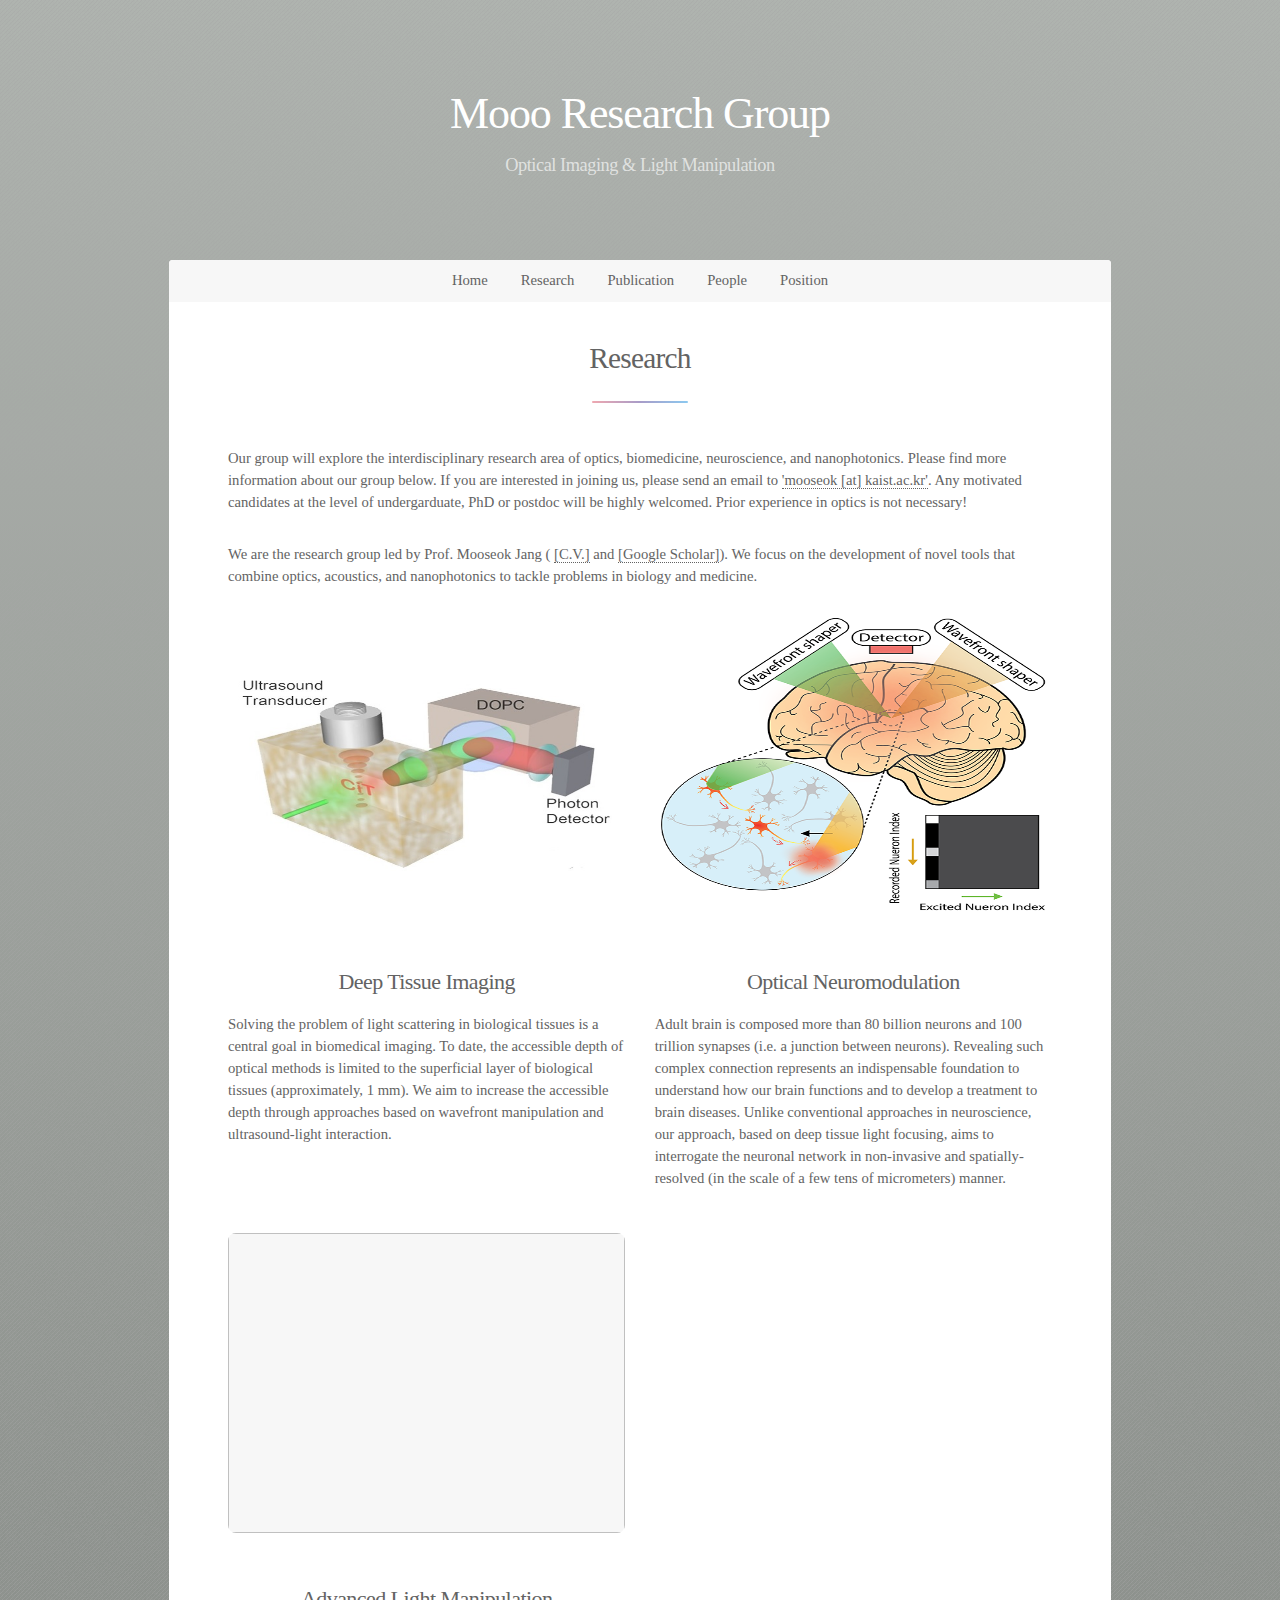
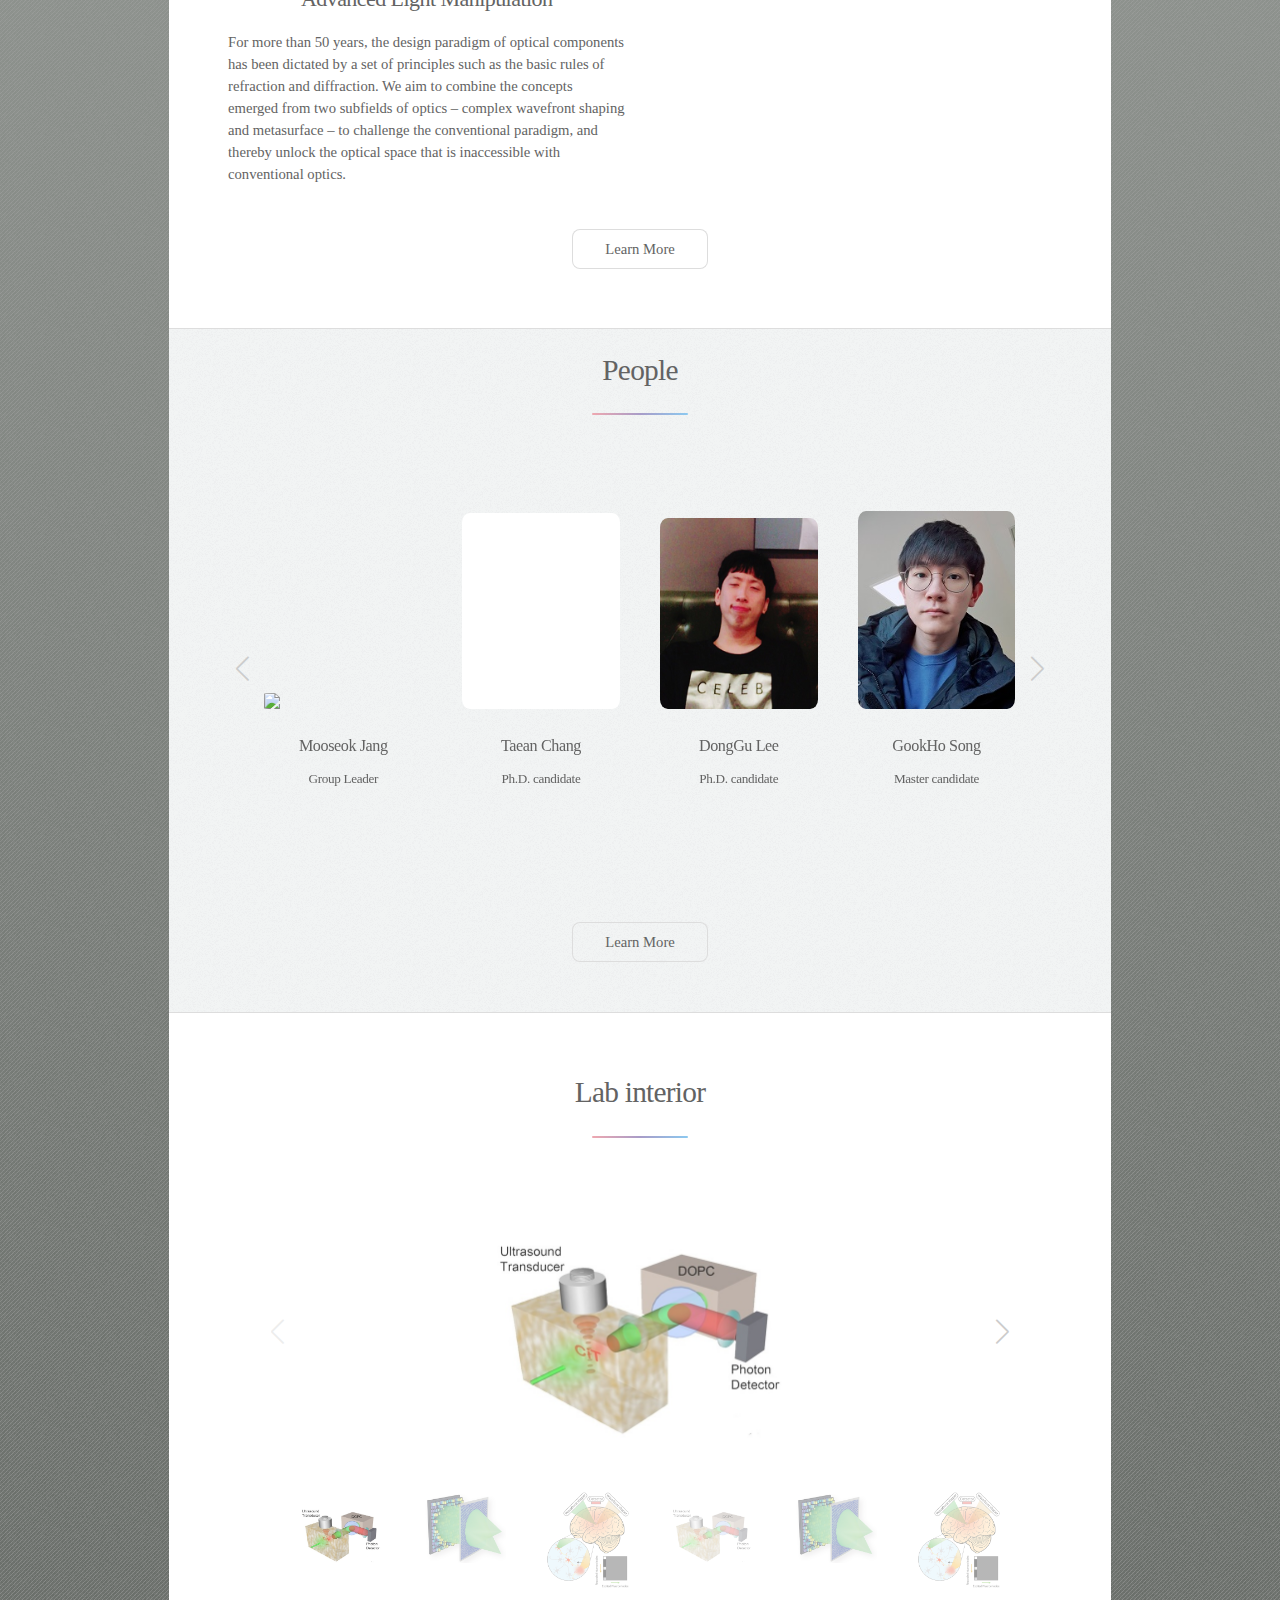
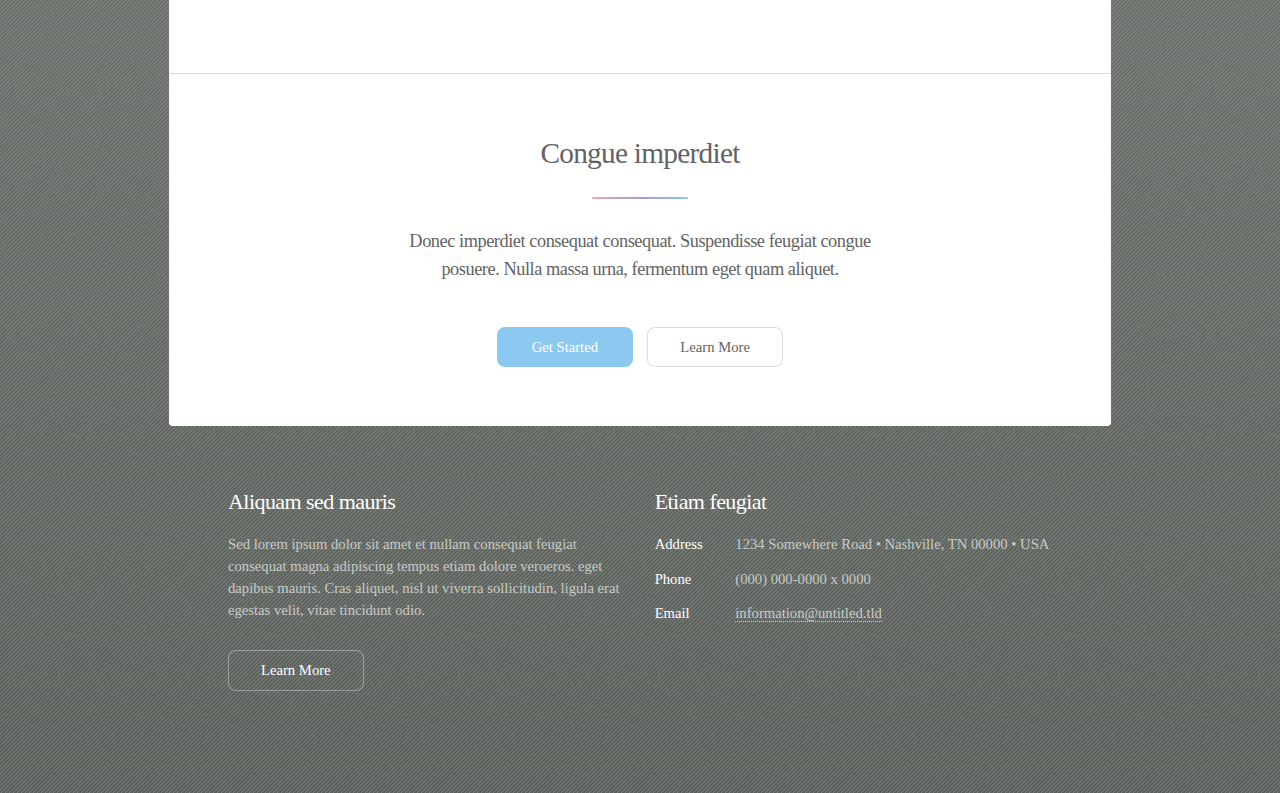
==== index.html @ d54fca0c "폰트 테스트" ====
<!DOCTYPE HTML>
<!--
	Stellar by HTML5 UP
	html5up.net | @ajlkn
	Free for personal and commercial use under the CCA 3.0 license (html5up.net/license)
-->
<html>
	<head>
		<title>MOOO LAB | KAIST</title>
		<meta charset="utf-8" />
		<meta name="viewport" content="width=device-width, initial-scale=1, user-scalable=no" />
		<link rel="stylesheet" href="package/css/swiper.min.css">
		<link rel="stylesheet" href="assets/css/main.css" />
		<noscript><link rel="stylesheet" href="assets/css/noscript.css" /></noscript>

		<style type="text/css">
			.swiper-container {
			  max-width: 90%;
				height: 100%;
				margin: auto;
			}
			.swiper-slide {margin: 0 auto auto auto;}
			.io-img { margin-bottom: 2rem; }
	  </style>
	</head>

	<body class="is-preload">
		<!-- Swiper -->

		<!-- Wrapper -->
			<div id="wrapper">

				<!-- Header -->
					<header id="header" class="alt">
						<!--<span class="logo"><img src="images/logo.svg" alt="" /></span>-->
						<h1>Mooo Research Group</h1>
						<p>Optical Imaging & Light Manipulation</p>
					</header>

				<!-- Nav -->
					<nav id="nav">
						<ul>
							<li><a href="index.html">Home</a></li>
							<li><a href="Research.html">Research</a></li>
							<li><a href="Publication.html">Publication</a></li>
							<li><a href="People.html">People</a></li>
							<li><a href="Position.html">Position</a></li>
						</ul>
					</nav>

				<!-- Main -->
					<div id="main">

						<!-- First Section -->
							<section id="first" class="main special">
								<header class="major">
									<h2>Research</h2>
								</header>
								<div style='text-align:left;'>
								<p>Our group will explore the interdisciplinary research area of optics, biomedicine, neuroscience, and nanophotonics. Please find more information about our group below. If you are interested in joining us, please send an email to <a href="mailto:%20mooseok@kaist.ac.kr">'mooseok [at] kaist.ac.kr'</a>. Any motivated candidates at the level of undergarduate, PhD or postdoc will be highly welcomed. Prior experience in optics is not necessary!</p>

								<p>We are the research group led by Prof. Mooseok Jang (	<a href="http://mooo.ivyro.net/Mooseok%20Jang_CV_PUBLIC.pdf">[C.V.]</a> and <a href="https://scholar.google.com/citations?user=QYPGDkAAAAAJ&hl=en">[Google Scholar]</a>). We focus on the development of novel tools that combine optics, acoustics, and nanophotonics to tackle problems in biology and medicine.</p>
							</div>

								<ul class="features">
									<!-- Research 1 -->
									<li>
										<div class="image research">
											<img class="io-img" data-src="images/FIG1_DeepTissue_Resize.jpg" />
										</div>

										<h2 style="font-size:1.5em; padding-top:0.5em">Deep Tissue Imaging</h2>
										<p style='text-align:left;'>Solving the problem of light scattering in biological tissues is a central goal in biomedical imaging. To date, the accessible depth of optical methods is limited to the superficial layer of biological tissues (approximately, 1 mm). We aim to increase the accessible depth through approaches based on wavefront manipulation and ultrasound-light interaction.</p>
									</li>
									<!-- Research 2 -->
									<li>
										<div class="image research">
											<img class="io-img" data-src="images/FIG2_Neuromodulation_resize.png" />
										</div>
										<h3 style="font-size:1.5em; padding-top:0.5em">Optical Neuromodulation</h3>
										<p style='text-align:left;'>Adult brain is composed more than 80 billion neurons and 100 trillion synapses (i.e. a junction between neurons). Revealing such complex connection represents an indispensable foundation to understand how our brain functions and to develop a treatment to brain diseases. Unlike conventional approaches in neuroscience, our approach, based on deep tissue light focusing, aims to interrogate the neuronal network in non-invasive and spatially-resolved (in the scale of a few tens of micrometers) manner.</p>
									</li>
								</ul>

								<ul class="features">
									<!-- Research 3 -->
									<li>
										<div class="image research">
											<img class="io-img" data-src="images/FIG3_LightManipulation_resize.jpg"  />
										</div>
										<h3 style="font-size:1.5em; padding-top:0.5em">Advanced Light Manipulation</h3>
										<p style='text-align:left;'>For more than 50 years, the design paradigm of optical components has been dictated by a set of principles such as the basic rules of refraction and diffraction. We aim to combine the concepts emerged from two subfields of optics – complex wavefront shaping and metasurface – to challenge the conventional paradigm, and thereby unlock the optical space that is inaccessible with conventional optics.</p>
									</li>
									<li><h3> </h3><div></div></li>
								</ul>

								<footer class="major">
									<ul class="actions special">
										<li><a href="Research.html" class="button">Learn More</a></li>
									</ul>
								</footer>
							</section>



						<!-- PEOPLE -->
							<section id="colorpoint" class="main special" style="color:white; padding:20px; ">
								<header class="major">
									<h2>People</h2>
								</header>

								<div class="swiper-container multi-auto">
									<div class="swiper-wrapper">

											<!-- mooseok jang -->
											<div class="swiper-slide">
												<div class="box person">
													<div class="profile">
														<img src="images/people/jang.jpg"  />
													</div>
													<div class="name">
													<h4><br />Mooseok Jang</h4>
													<h5>Group Leader</h5>
													</div>
												</div>
											</div>

											<!-- taean chang -->
											<div class="swiper-slide">
												<div class="box person">
													<div class="profile">
														<img src="images/people/unknown.jpg" />
													</div>
													<div class="name">
													<h4><br />Taean Chang</h4>
													<h5>Ph.D. candidate</h5>
												</div>
													</div>
											</div>

											<!-- donggu lee -->
											<div class="swiper-slide">
												<div class="box person">

														<div class="profile">
															<img src="images/people/Donggu.png"  />
														</div>
													<div class="name">
													<h4><br />DongGu Lee</h4>
													<h5>Ph.D. candidate</h5>
													</div>
												</div>
											</div>

											<!-- gookho song -->
											<div class="swiper-slide">
												<div class="box person">
													<div class="profile">
														<img src="images/people/SGH.jpg" />
													</div>
													<div class="name">
													<h4><br />GookHo Song</h4>
													<h5>Master candidate</h5>
														</div>
												</div>
											</div>

											<!-- chanseok lee -->
											<div class="swiper-slide">
												<div class="box person">
													<div class="profile">
														<img src="images/people/unknown.jpg" />
													</div>
													<div class="name">
													<h4><br />Chanseok Lee</h4>
													<h5>Master candidate</h5>
														</div>
												</div>
											</div>
									</div>
							    <!-- Add Arrows -->
							    <div class="swiper-button-next"></div>
							    <div class="swiper-button-prev"></div>
								</div>

								<footer class="major">
									<ul class="actions special">
										<li><a href="People.html" class="button">Learn More</a></li>
									</ul>
								</footer>
							</section>

						<!-- Gallery -->
							<section id="five" class="main special">
								<header class="major">
									<h2>Lab interior</h2>
								</header>

								<!-- main pictures -->
								<div class="swiper-container gallery-top">
							    <div class="swiper-wrapper">
										<div class="swiper-slide"><img  data-src="images/interior/lab1.jpg" class="swiper-lazy" ></div>
										<div class="swiper-slide"><img  data-src="images/interior/lab2.jpg" class="swiper-lazy"></div>
										<div class="swiper-slide"><img  data-src="images/interior/lab3.jpg" class="swiper-lazy"  ></div>
										<div class="swiper-slide"><img  data-src="images/interior/lab4.jpg" class="swiper-lazy"  ></div>
										<div class="swiper-slide"><img  data-src="images/interior/lab5.jpg" class="swiper-lazy"  ></div>
										<div class="swiper-slide"><img  data-src="images/interior/lab6.jpg" class="swiper-lazy"  ></div>
									</div>
									<!-- Add Arrows -->
									<div class="swiper-button-next"></div>
									<div class="swiper-button-prev"></div>
							  </div>

								<!-- Thumbnails -->
								<div class="swiper-container gallery-thumbs">
									<div class="swiper-wrapper">
										<div class="swiper-slide"><img data-src="images/interior/lab1.jpg" class="swiper-lazy"   ></div>
										<div class="swiper-slide"><img data-src="images/interior/lab2.jpg" class="swiper-lazy"  ></div>
										<div class="swiper-slide"><img data-src="images/interior/lab3.jpg" class="swiper-lazy"  ></div>
										<div class="swiper-slide"><img data-src="images/interior/lab4.jpg" class="swiper-lazy"  ></div>
										<div class="swiper-slide"><img data-src="images/interior/lab5.jpg" class="swiper-lazy"  ></div>
										<div class="swiper-slide"><img data-src="images/interior/lab6.jpg" class="swiper-lazy"  ></div>
									</div>
								</div>

								<footer class="major">	</footer>


							</section>
						<!-- Get Started -->
							<section id="cta" class="main special">
								<header class="major">
									<h2>Congue imperdiet</h2>
									<p>Donec imperdiet consequat consequat. Suspendisse feugiat congue<br />
									posuere. Nulla massa urna, fermentum eget quam aliquet.</p>
								</header>
								<footer class="major">
									<ul class="actions special">
										<li><a href="generic.html" class="button primary">Get Started</a></li>
										<li><a href="generic.html" class="button">Learn More</a></li>
									</ul>
								</footer>
							</section>

					</div>

				<!-- Footer -->
					<footer id="footer">
						<section>
							<h2>Aliquam sed mauris</h2>
							<p>Sed lorem ipsum dolor sit amet et nullam consequat feugiat consequat magna adipiscing tempus etiam dolore veroeros. eget dapibus mauris. Cras aliquet, nisl ut viverra sollicitudin, ligula erat egestas velit, vitae tincidunt odio.</p>
							<ul class="actions">
								<li><a href="generic.html" class="button">Learn More</a></li>
							</ul>
						</section>
						<section>
							<h2>Etiam feugiat</h2>
							<dl class="alt">
								<dt>Address</dt>
								<dd>1234 Somewhere Road &bull; Nashville, TN 00000 &bull; USA</dd>
								<dt>Phone</dt>
								<dd>(000) 000-0000 x 0000</dd>
								<dt>Email</dt>
								<dd><a href="#">information@untitled.tld</a></dd>
							</dl>
						</section>

					</footer>

			</div>

		<!-- Scripts -->
			<script src="assets/js/jquery.min.js"></script>
			<script src="assets/js/jquery.scrollex.min.js"></script>
			<script src="assets/js/jquery.scrolly.min.js"></script>
			<script src="assets/js/browser.min.js"></script>
			<script src="assets/js/breakpoints.min.js"></script>
			<script src="assets/js/util.js"></script>
			<script src="assets/js/main.js"></script>

			<script src="package/js/swiper.min.js"></script>

			<!-- Image Lazy loading -->
			<script>
			const io = new IntersectionObserver((entries, observer) => {

		        entries.forEach(entry => {
		            if (entry.isIntersecting) { // 감지대상이 교차영역에 진입 할 경우
		                entry.target.src = entry.target.dataset.src;
		                observer.unobserve(entry.target); // 이미지 로딩 이후론 관찰할 필요 x
		            }
		        })
		    })
		    const images = document.querySelectorAll('.io-img');
		    images.forEach((el) => io.observe(el));
			</script>

			<!-- Initialize Swiper -->
			<script>
					new Swiper('.multi-auto', {
						slidesPerView: 1,
						spaceBetween: 30,
						loop: true,
			      autoplay: {
			        delay: 2000,
			        disableOnInteraction: false,
			      },
			      pagination: {
			        el: '.swiper-pagination',
			        clickable: true,
			      },
			      navigation: {
			        nextEl: '.swiper-button-next',
			        prevEl: '.swiper-button-prev',
			      },
						breakpoints: {
			        600: {
			          slidesPerView: 1,
			          spaceBetween: 20,
			        },
							736: {
			          slidesPerView: 2,
			          spaceBetween: 30,
			        },
			        980: {
			          slidesPerView: 3,
			          spaceBetween: 40,
			        },
			        1280: {
			          slidesPerView: 4,
			          spaceBetween: 40,
			        },
							1600: {
			          slidesPerView: 5,
			          spaceBetween: 50,
			        },
			      }
			    });

					 var galleryThumbs = new Swiper('.gallery-thumbs', {
			      spaceBetween: 10,
			      slidesPerView: 8,
			      freeMode: true,
						lazy:{
							loadPrevNext: true
						},
			      watchSlidesVisibility: true,
			      watchSlidesProgress: true,
			    });
			    var galleryTop = new Swiper('.gallery-top', {
			      spaceBetween: 30,
						effect : 'fade',
			      navigation: {
			        nextEl: '.swiper-button-next',
			        prevEl: '.swiper-button-prev',
			      },
						lazy:{
							loadPrevNext: true
						},
			      thumbs: {
			        swiper: galleryThumbs,
			      },
			    });
				</script>

	</body>
</html>
---- assets/css/main.css ----
/*
	Stellar by HTML5 UP
	html5up.net | @ajlkn
	Free for personal and commercial use under the CCA 3.0 license (html5up.net/license)
*/

html, body, div, span, applet, object,
iframe, h1, h2, h3, h4, h5, h6, p, blockquote,
pre, a, abbr, acronym, address, big, cite,
code, del, dfn, em, img, ins, kbd, q, s, samp,
small, strike, strong, sub, sup, tt, var, b,
u, i, center, dl, dt, dd, ol, ul, li, fieldset,
form, label, legend, table, caption, tbody,
tfoot, thead, tr, th, td, article, aside,
canvas, details, embed, figure, figcaption,
footer, header, hgroup, menu, nav, output, ruby,
section, summary, time, mark, audio, video {
	margin: 0;
	padding: 0;
	border: 0;
	font-size: 100%;
	font: inherit;
	vertical-align: baseline;}

article, aside, details, figcaption, figure,
footer, header, hgroup, menu, nav, section {
	display: block;}

body {
	line-height: 1;
}

ol, ul {
	list-style: none;
}

blockquote, q {
	quotes: none;
}

	blockquote:before, blockquote:after, q:before, q:after {
		content: '';
		content: none;
	}

table {
	border-collapse: collapse;
	border-spacing: 0;
}

body {
	-webkit-text-size-adjust: none;
}

mark {
	background-color: transparent;
	color: inherit;
}

input::-moz-focus-inner {
	border: 0;
	padding: 0;
}

input, select, textarea {
	-moz-appearance: none;
	-webkit-appearance: none;
	-ms-appearance: none;
	appearance: none;
}

/* Basic */

	@-ms-viewport {
		width: device-width;
	}

	body {
		-ms-overflow-style: scrollbar;
	}

	@media screen and (max-width: 480px) {

		html, body {
			min-width: 320px;
		}

	}

	html {
		box-sizing: border-box;
	}

	*, *:before, *:after {
		box-sizing: inherit;
	}
	/*대표 배경색*/
	body {
		background-color: #fff;
		/*
		background-image: url("images/overlay.png"), -moz-linear-gradient(45deg, #e37682 15%, #5f4d93 85%);
		background-image: url("images/overlay.png"), -webkit-linear-gradient(45deg, #e37682 15%, #5f4d93 85%);
		background-image: url("images/overlay.png"), -ms-linear-gradient(45deg, #e37682 15%, #5f4d93 85%);
		background-image: url("images/overlay.png"), linear-gradient(45deg, #e37682 15%, #5f4d93 85%);*/
		background-color: #a2ada2;
		background-image: url("images/overlay.png"), linear-gradient(0deg, rgba(0,0,0,0.5) 0%, rgba(200,200,200,0.5) 100%);
	}

		body.is-preload *, body.is-preload *:before, body.is-preload *:after {
			-moz-animation: none !important;
			-webkit-animation: none !important;
			-ms-animation: none !important;
			animation: none !important;
			-moz-transition: none !important;
			-webkit-transition: none !important;
			-ms-transition: none !important;
			transition: none !important;
		}

/* Type */

	body {
		background-color: #a2ada2;
		color: rgba(255, 255, 255, 0.65);
	}

	body, input, select, textarea {
		font-family: "Noto Sans";
		font-size: 13pt;
		font-weight: 300;
		line-height: 1.5;
	}

		@media screen and (max-width: 1680px) {

			body, input, select, textarea {
				font-size: 13pt;
			}

		}

		@media screen and (max-width: 1280px) {

			body, input, select, textarea {
				font-size: 11pt;
			}

		}

		@media screen and (max-width: 360px) {

			body, input, select, textarea {
				font-size: 10pt;
			}

		}

	a {
		-moz-transition: color 0.2s ease, border-bottom 0.2s ease;
		-webkit-transition: color 0.2s ease, border-bottom 0.2s ease;
		-ms-transition: color 0.2s ease, border-bottom 0.2s ease;
		transition: color 0.2s ease, border-bottom 0.2s ease;
		text-decoration: none;
		border-bottom: dotted 1px;
		color: inherit;
	}

		a:hover {
			border-bottom-color: transparent;
		}

	strong, b {
		font-weight: 400;
	}

	em, i {
		font-style: italic;
	}

	p {
		margin: 0 0 2em 0;
	}

		p.content {
			-moz-columns: 20em 2;
			-webkit-columns: 20em 2;
			-ms-columns: 20em 2;
			columns: 20em 2;
			-moz-column-gap: 2em;
			-webkit-column-gap: 2em;
			-ms-column-gap: 2em;
			column-gap: 2em;
			text-align: justify;
		}

	h1, h2, h3, h4, h5, h6 {
		font-weight: 300;
		line-height: 1.5;
		margin: 0 0 0.7em 0;
		letter-spacing: -0.025em;
	}

		h1 a, h2 a, h3 a, h4 a, h5 a, h6 a {
			color: inherit;
			text-decoration: none;
		}

	h1 {		font-size: 2.5em;		line-height: 1.2;	}

	h2 {		font-size: 1.5em;	}

	h3 {		font-size: 1.25em;	}

	h4 {		font-size: 1.1em;	}

	h5 {		font-size: 0.9em;	}

	h6 {		font-size: 0.7em;	}

	@media screen and (max-width: 736px) {
		h1 {			font-size: 2em;		}
	}

	sub {
		font-size: 0.8em;
		position: relative;
		top: 0.5em;
	}

	sup {
		font-size: 0.8em;
		position: relative;
		top: -0.5em;
	}

	blockquote {
		border-left: solid 4px;
		font-style: italic;
		margin: 0 0 2em 0;
		padding: 0.5em 0 0.5em 2em;
	}

	code {
		border-radius: 8px;
		border: solid 1px;
		font-family: "Source Sans Pro", Helvetica, sans-serif;
		font-size: 0.9em;
		margin: 0 0.25em;
		padding: 0.25em 0.65em;
	}

	pre {
		-webkit-overflow-scrolling: touch;
		font-family: "Source Sans Pro", Helvetica, sans-serif;
		font-size: 0.9em;
		margin: 0 0 2em 0;
	}

		pre code {
			display: block;
			line-height: 1.75;
			padding: 1em 1.5em;
			overflow-x: auto;
		}

	hr {
		border: 0;
		border-bottom: solid 1px;
		margin: 2em 0;
	}

		hr.major {
			margin: 3em 0;
		}

	.align-left {		text-align: left;	}

	.align-center {		text-align: center;	}

	.align-right {		text-align: right;	}

	input, select, textarea {
		color: #ffffff;
	}

	a:hover {
		color: #ffffff;
	}

	strong, b {
		color: #ffffff;
	}

	h1, h2, h3, h4, h5, h6 {
		color: #ffffff;
	}

	blockquote {
		border-left-color: rgba(255, 255, 255, 0.35);
	}

	code {
		background: rgba(255, 255, 255, 0.075);
		border-color: rgba(255, 255, 255, 0.35);
	}

	hr {
		border-bottom-color: rgba(255, 255, 255, 0.35);
	}

/* Box 박스*/

	.box {
		border-radius: 8px;
		border-color: rgba(255, 255, 255, 0);
		border: solid;
		margin-bottom: 1em;
		padding: 1.5em;
	}

		.box > :last-child,
		.box > :last-child > :last-child,
		.box > :last-child > :last-child > :last-child {
			margin-bottom: 0;
		}

		.box.alt {
			border: 0;
			border-radius: 0;
			padding: 0;
		}

	.box.person {
		width: 400px;
		height: 360px;
		border: solid 0px rgba(255, 255, 255, 0);
		position:relative;
	}

		.box.person h3 {
			margin: 0;
		}

		.name {
			position:absolute;
			top:250px; bottom:0; left:0; right:0;
			display:block;
			text-align: center;
		}
		.box.person .profile {
			position:absolute;
			top: 0; bottom:0; left:0; right:0;
			height: 250px;
		}

	 .box.person .profile img {
		position: absolute;
		left:0; right:0; bottom:0;
		max-width: 100%;
		height: auto;
		margin: 0 auto;
		border-radius: 5%;
	}

	.box.paragraph {
		border-bottom: solid 2px #dbdbdb;
		padding: 3em 1.5em;
	}

/* Button */

	input[type="submit"],
	input[type="reset"],
	input[type="button"],
	button,
	.button {
		-moz-appearance: none;
		-webkit-appearance: none;
		-ms-appearance: none;
		appearance: none;
		-moz-transition: background-color 0.2s ease-in-out, color 0.2s ease-in-out;
		-webkit-transition: background-color 0.2s ease-in-out, color 0.2s ease-in-out;
		-ms-transition: background-color 0.2s ease-in-out, color 0.2s ease-in-out;
		transition: background-color 0.2s ease-in-out, color 0.2s ease-in-out;
		border-radius: 8px;
		border: 0;
		cursor: pointer;
		display: inline-block;
		font-weight: 300;
		height: 2.75em;
		line-height: 2.75em;
		min-width: 9.25em;
		padding: 0 1.5em;
		text-align: center;
		text-decoration: none;
		white-space: nowrap;
	}

		input[type="submit"].icon,
		input[type="reset"].icon,
		input[type="button"].icon,
		button.icon,
		.button.icon {
			padding-left: 1.35em;
		}

			input[type="submit"].icon:before,
			input[type="reset"].icon:before,
			input[type="button"].icon:before,
			button.icon:before,
			.button.icon:before {
				margin-right: 0.5em;
			}

		input[type="submit"].fit,
		input[type="reset"].fit,
		input[type="button"].fit,
		button.fit,
		.button.fit {
			width: 100%;
		}

		input[type="submit"].small,
		input[type="reset"].small,
		input[type="button"].small,
		button.small,
		.button.small {
			font-size: 0.8em;
		}

		input[type="submit"].large,
		input[type="reset"].large,
		input[type="button"].large,
		button.large,
		.button.large {
			font-size: 1.35em;
		}

		input[type="submit"].disabled, input[type="submit"]:disabled,
		input[type="reset"].disabled,
		input[type="reset"]:disabled,
		input[type="button"].disabled,
		input[type="button"]:disabled,
		button.disabled,
		button:disabled,
		.button.disabled,
		.button:disabled {
			pointer-events: none;
			opacity: 0.25;
		}

		@media screen and (max-width: 736px) {

			input[type="submit"],
			input[type="reset"],
			input[type="button"],
			button,
			.button {
				min-width: 0;
			}

		}

	input[type="submit"],
	input[type="reset"],
	input[type="button"],
	button,
	.button {
		background-color: transparent;
		box-shadow: inset 0 0 0 1px rgba(255, 255, 255, 0.35);
		color: #ffffff !important;
	}

		input[type="submit"]:hover,
		input[type="reset"]:hover,
		input[type="button"]:hover,
		button:hover,
		.button:hover {
			background-color: rgba(255, 255, 255, 0.075);
		}

		input[type="submit"]:active,
		input[type="reset"]:active,
		input[type="button"]:active,
		button:active,
		.button:active {
			background-color: rgba(255, 255, 255, 0.2);
		}

		input[type="submit"].icon:before,
		input[type="reset"].icon:before,
		input[type="button"].icon:before,
		button.icon:before,
		.button.icon:before {
			color: rgba(255, 255, 255, 0.5);
		}

		input[type="submit"].primary,
		input[type="reset"].primary,
		input[type="button"].primary,
		button.primary,
		.button.primary {
			background-color: #8cc9f0;
			color: #ffffff !important;
			box-shadow: none;
		}

			input[type="submit"].primary:hover,
			input[type="reset"].primary:hover,
			input[type="button"].primary:hover,
			button.primary:hover,
			.button.primary:hover {
				background-color: #9acff2;
			}

			input[type="submit"].primary:active,
			input[type="reset"].primary:active,
			input[type="button"].primary:active,
			button.primary:active,
			.button.primary:active {
				background-color: #7ec3ee;
			}

			input[type="submit"].primary.icon:before,
			input[type="reset"].primary.icon:before,
			input[type="button"].primary.icon:before,
			button.primary.icon:before,
			.button.primary.icon:before {
				color: #ffffff !important;
			}

/* Form */

	form {
		margin: 0 0 2em 0;
	}

	label {
		display: block;
		font-size: 0.9em;
		font-weight: 400;
		margin: 0 0 1em 0;
	}

	input[type="text"],
	input[type="password"],
	input[type="email"],
	select,
	textarea {
		-moz-appearance: none;
		-webkit-appearance: none;
		-ms-appearance: none;
		appearance: none;
		border-radius: 8px;
		border: solid 1px;
		color: inherit;
		display: block;
		outline: 0;
		padding: 0 1em;
		text-decoration: none;
		width: 100%;
	}

		input[type="text"]:invalid,
		input[type="password"]:invalid,
		input[type="email"]:invalid,
		select:invalid,
		textarea:invalid {
			box-shadow: none;
		}

	select {
		background-size: 1.25rem;
		background-repeat: no-repeat;
		background-position: calc(100% - 1rem) center;
		height: 2.75em;
		padding-right: 2.75em;
		text-overflow: ellipsis;
	}

		select:focus::-ms-value {
			background-color: transparent;
		}

		select::-ms-expand {
			display: none;
		}

	input[type="text"],
	input[type="password"],
	input[type="email"],
	select {
		height: 2.75em;
	}

	textarea {
		padding: 0.75em 1em;
	}

	input[type="checkbox"],
	input[type="radio"] {
		-moz-appearance: none;
		-webkit-appearance: none;
		-ms-appearance: none;
		appearance: none;
		display: block;
		float: left;
		margin-right: -2em;
		opacity: 0;
		width: 1em;
		z-index: -1;
	}

		input[type="checkbox"] + label,
		input[type="radio"] + label {
			text-decoration: none;
			cursor: pointer;
			display: inline-block;
			font-size: 1em;
			font-weight: 300;
			padding-left: 2.4em;
			padding-right: 0.75em;
			position: relative;
		}

			input[type="checkbox"] + label:before,
			input[type="radio"] + label:before {
				-moz-osx-font-smoothing: grayscale;
				-webkit-font-smoothing: antialiased;
				display: inline-block;
				font-style: normal;
				font-variant: normal;
				text-rendering: auto;
				line-height: 1;
				text-transform: none !important;
				font-family: 'Font Awesome 5 Free';
				font-weight: 900;
			}

			input[type="checkbox"] + label:before,
			input[type="radio"] + label:before {
				border-radius: 8px;
				border: solid 1px;
				content: '';
				display: inline-block;
				font-size: 0.8em;
				height: 2.0625em;
				left: 0;
				line-height: 2.0625em;
				position: absolute;
				text-align: center;
				top: 0;
				width: 2.0625em;
			}

		input[type="checkbox"]:checked + label:before,
		input[type="radio"]:checked + label:before {
			content: '\f00c';
		}

	input[type="checkbox"] + label:before {
		border-radius: 8px;
	}

	input[type="radio"] + label:before {
		border-radius: 100%;
	}

	::-webkit-input-placeholder {		opacity: 1.0;	}

	:-moz-placeholder {		opacity: 1.0;	}

	::-moz-placeholder {		opacity: 1.0;	}

	:-ms-input-placeholder {		opacity: 1.0;	}

	label {
		color: #ffffff;
	}

	input[type="text"],
	input[type="password"],
	input[type="email"],
	select,
	textarea {
		background-color: rgba(255, 255, 255, 0.075);
		border-color: rgba(255, 255, 255, 0.35);
	}

		input[type="text"]:focus,
		input[type="password"]:focus,
		input[type="email"]:focus,
		select:focus,
		textarea:focus {
			border-color: #8cc9f0;
			box-shadow: 0 0 0 1px #8cc9f0;
		}

	select {
		background-image: url("data:image/svg+xml;charset=utf8,%3Csvg xmlns='http://www.w3.org/2000/svg' width='40' height='40' preserveAspectRatio='none' viewBox='0 0 40 40'%3E%3Cpath d='M9.4,12.3l10.4,10.4l10.4-10.4c0.2-0.2,0.5-0.4,0.9-0.4c0.3,0,0.6,0.1,0.9,0.4l3.3,3.3c0.2,0.2,0.4,0.5,0.4,0.9 c0,0.4-0.1,0.6-0.4,0.9L20.7,31.9c-0.2,0.2-0.5,0.4-0.9,0.4c-0.3,0-0.6-0.1-0.9-0.4L4.3,17.3c-0.2-0.2-0.4-0.5-0.4-0.9 c0-0.4,0.1-0.6,0.4-0.9l3.3-3.3c0.2-0.2,0.5-0.4,0.9-0.4S9.1,12.1,9.4,12.3z' fill='rgba(255, 255, 255, 0.35)' /%3E%3C/svg%3E");
	}

		select option {
			color: #ffffff;
			background: #935d8c;
		}

	input[type="checkbox"] + label,
	input[type="radio"] + label {
		color: rgba(255, 255, 255, 0.65);
	}

		input[type="checkbox"] + label:before,
		input[type="radio"] + label:before {
			background: rgba(255, 255, 255, 0.075);
			border-color: rgba(255, 255, 255, 0.35);
		}

	input[type="checkbox"]:checked + label:before,
	input[type="radio"]:checked + label:before {
		background-color: #ffffff;
		border-color: #ffffff;
		color: #935d8c;
	}

	input[type="checkbox"]:focus + label:before,
	input[type="radio"]:focus + label:before {
		border-color: #8cc9f0;
		box-shadow: 0 0 0 1px #8cc9f0;
	}

	::-webkit-input-placeholder {
		color: rgba(255, 255, 255, 0.5) !important;
	}

	:-moz-placeholder {
		color: rgba(255, 255, 255, 0.5) !important;
	}

	::-moz-placeholder {
		color: rgba(255, 255, 255, 0.5) !important;
	}

	:-ms-input-placeholder {
		color: rgba(255, 255, 255, 0.5) !important;
	}

	.formerize-placeholder {
		color: rgba(255, 255, 255, 0.5) !important;
	}

/* Icon */

	.icon {
		text-decoration: none;
		-moz-transition: background-color 0.2s ease-in-out, color 0.2s ease-in-out;
		-webkit-transition: background-color 0.2s ease-in-out, color 0.2s ease-in-out;
		-ms-transition: background-color 0.2s ease-in-out, color 0.2s ease-in-out;
		transition: background-color 0.2s ease-in-out, color 0.2s ease-in-out;
		border-bottom: none;
		position: relative;
	}

		.icon:before {
			-moz-osx-font-smoothing: grayscale;
			-webkit-font-smoothing: antialiased;
			display: inline-block;
			font-style: normal;
			font-variant: normal;
			text-rendering: auto;
			line-height: 1;
			text-transform: none !important;
			font-family: 'Font Awesome 5 Free';
			font-weight: 400;
		}

		.icon > .label {
			display: none;
		}

		.icon:before {
			line-height: solid;
		}

		.icon.solid:before {
			font-weight: 900;
		}

		.icon.brands:before {
			font-family: 'Font Awesome 5 Brands';
		}

		.icon.major {
			border: solid 1px;
			display: inline-block;
			border-radius: 100%;
			padding: 0.65em;
			margin: 0 0 2em 0;
			cursor: default;
		}

			.icon.major:before {
				display: inline-block;
				font-size: 6.25rem;
				width: 2.25em;
				height: 2.25em;
				line-height: 2.2em;
				border-radius: 100%;
				border: solid 1px;
				text-align: center;
			}

		.icon.alt {
			display: inline-block;
			border: solid 1px;
			border-radius: 100%;
		}

			.icon.alt:before {
				display: block;
				font-size: 1.25em;
				width: 2em;
				height: 2em;
				text-align: center;
				line-height: 2em;
			}

		.icon.style1 {			color: #efa8b0;		}

		.icon.style2 {			color: #c79cc8;		}

		.icon.style3 {			color: #a89cc8;		}

		.icon.style4 {			color: #9bb2e1;		}

		.icon.style5 {			color: #8cc9f0;		}

		@media screen and (max-width: 1680px) {

			.icon.major:before {
				font-size: 5.5rem;
			}

		}

		@media screen and (max-width: 1280px) {

			.icon.major:before {
				font-size: 4.75rem;
			}

		}

		@media screen and (max-width: 736px) {

			.icon.major {
				margin: 0 0 1.5em 0;
				padding: 0.35em;
			}

				.icon.major:before {
					font-size: 3.5rem;
				}

		}

	.icon.major {		border-color: rgba(255, 255, 255, 0.35);	}

		.icon.major:before {	border-color: rgba(255, 255, 255, 0.35);		}

	.icon.alt {
		border-color: rgba(255, 255, 255, 0.35);
		color: #ffffff;
	}

		.icon.alt:hover {			background-color: rgba(255, 255, 255, 0.075);		}

		.icon.alt:active {			background-color: rgba(255, 255, 255, 0.2);		}

/* Image */

	.image {
		border-radius: 8px;
		border: 0;
		display: inline-block;
		position: relative;
	}

		.image img {
			border-radius: 8px;
			display: block;
		}

		.image.research img	{
			width: 400px;
			height: 300px;
			max-width:100%;
		}

		.image.left, .image.right {	max-width: 40%;	}

			.image.left img, .image.right img {	width: 100%;}
			.image.round img {border-radius: 100%;}

			.image.semiround img {border-radius: 5%;}

		.image.left {
			float: left;
			margin: 0 1.5em 1em 0;
			top: 0.25em;
		}

		.image.right {
			float: right;
			margin: 0 0 1em 1.5em;
			top: 0.25em;
		}

		.image.fit {
			display: block;
			margin: 0 0 2em 0;
			width: 100%;
		}

			.image.fit img {width: 100%;}

		.image.main {
			display: block;
			margin: 0 0 3em 0;
			width: 100%;
		}

			.image.main img {	width: 100%;}

/* List */

	ol {
		list-style: decimal;
		margin: 0 0 2em 0;
		padding-left: 1.25em;
	}

		ol li {
			padding-left: 0.25em;
		}

	ul {
		list-style: disc;
		margin: 0 0 2em 0;
		padding-left: 1em;
	}

		ul li {
			padding-left: 0.5em;
		}

		ul.alt {
			list-style: none;
			padding-left: 0;
		}

			ul.alt li {
				border-top: solid 1px;
				padding: 0.5em 0;
			}

				ul.alt li:first-child {
					border-top: 0;
					padding-top: 0;
				}

	dl {
		margin: 0 0 2em 0;
	}

		dl dt {
			display: block;
			font-weight: 400;
			margin: 0 0 1em 0;
		}

		dl dd {
			margin-left: 2em;
		}

		dl.alt dt {
			display: block;
			width: 3em;
			margin: 0;
			clear: left;
			float: left;
		}

		dl.alt dd {
			margin: 0 0 0.85em 5.5em;
		}

		dl.alt:after {
			content: '';
			display: block;
			clear: both;
		}

	ul.alt li {
		border-top-color: rgba(255, 255, 255, 0.35);
	}

	dl dt {
		color: #ffffff;
	}

/* Actions */

	ul.actions {
		display: -moz-flex;
		display: -webkit-flex;
		display: -ms-flex;
		display: flex;
		cursor: default;
		list-style: none;
		margin-left: -1em;
		padding-left: 0;
	}

		ul.actions li {
			padding: 0 0 0 1em;
			vertical-align: middle;
		}

		ul.actions.special {
			-moz-justify-content: center;
			-webkit-justify-content: center;
			-ms-justify-content: center;
			justify-content: center;
			width: 100%;
			margin-left: 0;
		}

			ul.actions.special li:first-child {
				padding-left: 0;
			}

		ul.actions.stacked {
			-moz-flex-direction: column;
			-webkit-flex-direction: column;
			-ms-flex-direction: column;
			flex-direction: column;
			margin-left: 0;
		}

			ul.actions.stacked li {
				padding: 1.3em 0 0 0;
			}

				ul.actions.stacked li:first-child {
					padding-top: 0;
				}

		ul.actions.fit {
			width: calc(100% + 1em);
		}

			ul.actions.fit li {
				-moz-flex-grow: 1;
				-webkit-flex-grow: 1;
				-ms-flex-grow: 1;
				flex-grow: 1;
				-moz-flex-shrink: 1;
				-webkit-flex-shrink: 1;
				-ms-flex-shrink: 1;
				flex-shrink: 1;
				width: 100%;
			}

				ul.actions.fit li > * {
					width: 100%;
				}

			ul.actions.fit.stacked {
				width: 100%;
			}

		@media screen and (max-width: 480px) {

			ul.actions:not(.fixed) {
				-moz-flex-direction: column;
				-webkit-flex-direction: column;
				-ms-flex-direction: column;
				flex-direction: column;
				margin-left: 0;
				width: 100% !important;
			}

				ul.actions:not(.fixed) li {
					-moz-flex-grow: 1;
					-webkit-flex-grow: 1;
					-ms-flex-grow: 1;
					flex-grow: 1;
					-moz-flex-shrink: 1;
					-webkit-flex-shrink: 1;
					-ms-flex-shrink: 1;
					flex-shrink: 1;
					padding: 1em 0 0 0;
					text-align: center;
					width: 100%;
				}

					ul.actions:not(.fixed) li > * {
						width: 100%;
					}

					ul.actions:not(.fixed) li:first-child {
						padding-top: 0;
					}

					ul.actions:not(.fixed) li input[type="submit"],
					ul.actions:not(.fixed) li input[type="reset"],
					ul.actions:not(.fixed) li input[type="button"],
					ul.actions:not(.fixed) li button,
					ul.actions:not(.fixed) li .button {
						width: 100%;
					}

						ul.actions:not(.fixed) li input[type="submit"].icon:before,
						ul.actions:not(.fixed) li input[type="reset"].icon:before,
						ul.actions:not(.fixed) li input[type="button"].icon:before,
						ul.actions:not(.fixed) li button.icon:before,
						ul.actions:not(.fixed) li .button.icon:before {
							margin-left: -0.5rem;
						}

		}

/* Icons */

	ul.icons {
		cursor: default;
		list-style: none;
		padding-left: 0;
	}

		ul.icons li {
			display: inline-block;
			padding: 0 0.65em 0 0;
		}

			ul.icons li:last-child {
				padding-right: 0 !important;
			}

/* Section/Article */
	#colorpoint {
		background-color: #a2ada2;
		background-image: url("images/overlay3.png"), -moz-linear-gradient(0deg, rgba(255,255,255,0.9) 0%, rgba(255,255,255,0.9) 100%);
		background-image: url("images/overlay3.png"), -webkit-linear-gradient(0deg, rgba(255,255,255,0.6) 0%, rgba(255,255,255,0.6) 100%);
		background-image: url("images/overlay3.png"), -ms-linear-gradient(0deg, rgba(255,255,255,0.6) 0%, rgba(255,255,255,0.6) 100%);
		background-image: url("images/overlay3.png"), linear-gradient(0deg, rgba(255,255,255,0.9) 0%, rgba(255,255,255,0.9) 100%);
	}
	section.special, article.special {
		text-align: center;
	}

	header.major {
		margin-bottom: 3em;
	}

		header.major h2 {
			font-size: 2em;
		}

			header.major h2:after {
				display: block;
				content: '';
				width: 3.25em;
				height: 2px;
				margin: 0.7em 0 1em 0;
				border-radius: 2px;
			}

				section.special header.major h2:after, article.special header.major h2:after {
					margin-left: auto;
					margin-right: auto;
				}

		header.major p {
			font-size: 1.25em;
			letter-spacing: -0.025em;
		}

		header.major.special {
			text-align: center;
		}

			header.major.special h2:after {
				margin-left: auto;
				margin-right: auto;
			}

	footer.major {
		margin-top: 3em;
	}

	@media screen and (max-width: 736px) {

		header.major {
			margin-bottom: 0;
		}

			header.major h2 {
				font-size: 1.5em;
			}

			header.major p {
				font-size: 1em;
				letter-spacing: 0;
			}

				header.major p br {
					display: none;
				}

		footer.major {
			margin-top: 0;
		}

	}

	header.major h2:after {
		background-color: rgba(255, 255, 255, 0.35);
	}

/* Table */

	.table-wrapper {
		-webkit-overflow-scrolling: touch;
		overflow:visible;
		}


	table {
		margin: 0 0 2em 0;
		width: 100%;
		overflow:visible;
	}

		table tbody tr {
			border: solid 1px;
			border-left: 0;
			border-right: 0;
			border-color: #dddddd;
		}

		table tbody tr:nth-child(2n + 1) {
			background-color: rgba(222, 222, 222, 0.25);
		}

		table td {
			padding: 0.75em 0.75em;
			text-align: left;
			vertical-align: middle;
		}

		table th {
			font-size: 0.9em;
			font-weight: 400;
			padding: 0.35em 0.75em 0.35em 0.75em;
			text-align: center;
			color: #636363;
		}

		table thead {
			border-bottom: solid 2px;
			border-bottom-color: rgba(255, 255, 255, 0.35);
		}

		table tfoot {
			border-top: solid 2px;
			border-top-color: #dddddd;
		}

		table.alt {
			border-collapse: separate;
		}

			table.alt tbody tr td {
				border: solid 1px;
				border-left-width: 0;
				border-top-width: 0;
				border-color: #dddddd;
			}

				table.alt tbody tr td:first-child {
					border-left-width: 1px;
				}

			table.alt tbody tr:first-child td {
				border-top-width: 1px;
			}

			table.alt thead {
				border-bottom: 0;
			}

			table.alt tfoot {
				border-top: 0;
			}

	table.alt tbody tr td {
		border-color: rgba(255, 255, 255, 0.35);
	}

/* Features */

	.features {
		display: -moz-flex;
		display: -webkit-flex;
		display: -ms-flex;
		display: flex;
		-moz-flex-wrap: wrap;
		-webkit-flex-wrap: wrap;
		-ms-flex-wrap: wrap;
		flex-wrap: wrap;
		-moz-justify-content: center;
		-webkit-justify-content: center;
		-ms-justify-content: center;
		justify-content: center;
		width: calc(100% + 2em);
		margin: 0 0 3em -2em;
		padding: 0;
		list-style: none;
	}

		.features li {
			width: calc(50% - 2em);
			margin-left: 2em;
			margin-top: 3em;
			padding: 0;
		}

			.features li:nth-child(1), .features li:nth-child(2), .features li:nth-child(3) {
				margin-top: 0;
			}

			.features li > :last-child {
				margin-bottom: 0;
			}

		@media screen and (max-width: 980px) {

			.features li {
				width: calc(50% - 2em);
			}

				.features li:nth-child(3) {
					margin-top: 3em;
				}

		}

		@media screen and (max-width: 736px) {

			.features {
				width: 100%;
				margin: 0 0 2em 0;
			}

				.features li {
					width: 100%;
					margin-left: 0;
					margin-top: 2em;
				}

					.features li:nth-child(2), .features li:nth-child(3) {
						margin-top: 2em;
					}

		}

/* Header */

	#header {
		padding: 5em 5em 1em 3em ;
		text-align: center;
	}

		#header h1 {
			margin: 0 0 0.25em 0;
		}

		#header p {
			font-size: 1.25em;
			letter-spacing: -0.025em;
		}

		/* 최상단 */
		#header.alt {
			padding: 5em 3em 1em 3em ;
		}

			#header.alt h1 {
				font-size: 3em;
			}

			#header.alt > * {
				-moz-transition: opacity 2s ease;
				-webkit-transition: opacity 2s ease;
				-ms-transition: opacity 2s ease;
				transition: opacity 2s ease;
				-moz-transition-delay: 0s;
				-webkit-transition-delay: 0s;
				-ms-transition-delay: 0s;
				transition-delay: 0s;
				opacity: 1;
			}

			#header.alt .logo {
				-moz-transition: opacity 1.25s ease, -moz-transform 0.5s ease;
				-webkit-transition: opacity 1.25s ease, -webkit-transform 0.5s ease;
				-ms-transition: opacity 1.25s ease, -ms-transform 0.5s ease;
				transition: opacity 1.25s ease, transform 0.5s ease;
				-moz-transition-delay: 0s;
				-webkit-transition-delay: 0s;
				-ms-transition-delay: 0s;
				transition-delay: 0s;
				display: block;
				margin: 0 0 1.5em 0;
			}

				#header.alt .logo img {
					display: block;
					margin: 0 auto;
					max-width: 75%;
				}

		@media screen and (max-width: 1280px) {

			#header {
				padding: 4em 4em 0.1em 4em ;
			}

				#header.alt {
					padding: 6em 4em 3em 4em ;
				}

		}

		@media screen and (max-width: 980px) {

			#header {
				padding: 4em 3em 0.1em 3em ;
			}

				#header.alt {
					padding: 5em 3em 2em 3em ;
				}

		}

		@media screen and (max-width: 736px) {

			#header {
				padding: 3em 2em 0.1em 2em ;
			}

				#header p {
					font-size: 1em;
					letter-spacing: 0;
				}

					#header p br {
						display: none;
					}

				#header.alt {
					padding: 4em 2em 1em 2em ;
				}

					#header.alt h1 {
						font-size: 2.5em;
					}

		}

		@media screen and (max-width: 480px) {

			#header {
				padding: 3em 1.5em 0.1em 1.5em ;
			}

				#header.alt {
					padding: 4em 1.5em 1em 1.5em ;
				}
				#header.alt h1 {
					font-size: 2.1em;
				}
		}

		@media screen and (max-width: 360px) {

			#header {
				padding: 2.5em 1em 0.1em 1em ;
			}

				#header.alt {
					padding: 3.5em 1em 0.5em 1em ;
				}
				#header.alt h1 {
					font-size: 2.5em;
				}
		}

		body.is-preload #header.alt > * {
			opacity: 0;
		}

		body.is-preload #header.alt .logo {
			-moz-transform: scale(0.8) rotate(-30deg);
			-webkit-transform: scale(0.8) rotate(-30deg);
			-ms-transform: scale(0.8) rotate(-30deg);
			transform: scale(0.8) rotate(-30deg);
		}

/* Nav */

	#nav {
		-moz-transition: background-color 0.2s ease, border-top-left-radius 0.2s ease, border-top-right-radius 0.2s ease, padding 0.2s ease;
		-webkit-transition: background-color 0.2s ease, border-top-left-radius 0.2s ease, border-top-right-radius 0.2s ease, padding 0.2s ease;
		-ms-transition: background-color 0.2s ease, border-top-left-radius 0.2s ease, border-top-right-radius 0.2s ease, padding 0.2s ease;
		transition: background-color 0.2s ease, border-top-left-radius 0.2s ease, border-top-right-radius 0.2s ease, padding 0.2s ease;
		background-color: #ffffff;
		color: #636363; /* nav 글씨색 */
		position: absolute;
		left:0; right:0;
	 	margin:auto;
		max-width: calc(85% - 10em);
		padding: 0.3em;
		background-color: #f7f7f7; /* nav 배경색 */
		border-top-left-radius: 0.25em;
		border-top-right-radius: 0.25em;
		cursor: default;
		text-align: center;
	}

		#nav input, #nav select, #nav textarea {
			color: #636363;
		}

		#nav a:hover {
			color: #636363;
		}

		#nav strong, #nav b {
			color: #636363;
		}

		#nav h1, #nav h2, #nav h3, #nav h4, #nav h5, #nav h6 {
			color: #636363;
		}

		#nav blockquote {
			border-left-color: #dddddd;
		}

		#nav code {
			background: rgba(222, 222, 222, 0.25);
			border-color: #dddddd;
		}

		#nav hr {
			border-bottom-color: #dddddd;
		}

		#nav + #main {
			padding-top: 1.25em;
		}

		#nav ul {
			margin: 0;
			padding: 0;
			list-style: none;
		}

			#nav ul li {
				-moz-transition: margin 0.2s ease;
				-webkit-transition: margin 0.2s ease;
				-ms-transition: margin 0.2s ease;
				transition: margin 0.2s ease;
				display: inline-block;
				margin: auto; /* nav 각 요소 외부 간격 결정*/
				padding: 0;
				vertical-align: middle;
			}

				#nav ul li a {
					-moz-transition: font-size 0.2s ease;
					-webkit-transition: font-size 0.2s ease;
					-ms-transition: font-size 0.2s ease;
					transition: font-size 0.2s ease;
					display: inline-block;
					height: 2.25em;
					line-height: 2.25em;
					padding: 0 1.0em; /* nav 요소 글씨와 둥근창 내부 여백 결정*/
					border: 0;
					border-radius: 8px;
					box-shadow: inset 0 0 0 1px transparent;
					font-size: 100%;
				}

					#nav ul li a:hover {
						background-color: rgba(222, 222, 222, 0.25);
					}

					#nav ul li a.active {
						background-color: #ffffff;
						box-shadow: none;
					}

		#nav.alt {
			position: fixed;
			top: 0;
			padding: 0.5em 0.5em;
			background-color: rgba(247, 247, 247, 0.95);
			border-top-left-radius: 0;
			border-top-right-radius: 0;
			z-index: 10000;
		}

			#nav.alt ul li {
			}

				#nav.alt ul li a {
					font-size: 0.9em;
				}
			@media screen and (max-width: 980px) {
						#nav {
							max-width: calc(100% - 8em);
						}
					}
			@media screen and (max-width: 736px) {
				#nav {
					max-width: calc(100% - 6em);
				}
				#nav ul li a {
					font-size: 2vw;
				}
				#nav.alt ul li a {
					font-size: 2.2vw;
				}
			}

			@media screen and (max-width: 480px) {

				#nav {
					max-width: calc(100% - 2em);
				}
				#nav ul li a {
					font-size: 2.5vw;
				}
				#nav.alt ul li a {
					font-size: 2.6vw;
				}
			}

			@media screen and (max-width: 360px) {

				#nav {
					width: calc(100% - 0.5em);
				}

			}

/* Main */

	#main {
		background-color: #ffffff;
		color: #636363;
		border-radius: 0.25em;
	}

		#main input, #main select, #main textarea {
			color: #636363;
		}

		#main a:hover {
			color: #636363;
		}

		#main strong, #main b {
			color: #636363;
		}

		#main h1, #main h2, #main h3, #main h4, #main h5, #main h6 {
			color: #636363;
		}

		#main blockquote {
			border-left-color: #dddddd;
		}

		#main code {
			background: rgba(222, 222, 222, 0.25);
			border-color: #dddddd;
		}

		#main hr {
			border-bottom-color: #dddddd;
		}

		#main .box {
			border-color: #dddddd;
		}

		#main input[type="submit"],
		#main input[type="reset"],
		#main input[type="button"],
		#main button,
		#main .button {
			background-color: transparent;
			box-shadow: inset 0 0 0 1px #dddddd;
			color: #636363 !important;
		}

			#main input[type="submit"]:hover,
			#main input[type="reset"]:hover,
			#main input[type="button"]:hover,
			#main button:hover,
			#main .button:hover {
				background-color: rgba(222, 222, 222, 0.25);
			}

			#main input[type="submit"]:active,
			#main input[type="reset"]:active,
			#main input[type="button"]:active,
			#main button:active,
			#main .button:active {
				background-color: rgba(222, 222, 222, 0.5);
			}

			#main input[type="submit"].icon:before,
			#main input[type="reset"].icon:before,
			#main input[type="button"].icon:before,
			#main button.icon:before,
			#main .button.icon:before {
				color: rgba(99, 99, 99, 0.25);
			}

			#main input[type="submit"].primary,
			#main input[type="reset"].primary,
			#main input[type="button"].primary,
			#main button.primary,
			#main .button.primary {
				background-color: #8cc9f0;
				color: #ffffff !important;
				box-shadow: none;
			}

				#main input[type="submit"].primary:hover,
				#main input[type="reset"].primary:hover,
				#main input[type="button"].primary:hover,
				#main button.primary:hover,
				#main .button.primary:hover {
					background-color: #9acff2;
				}

				#main input[type="submit"].primary:active,
				#main input[type="reset"].primary:active,
				#main input[type="button"].primary:active,
				#main button.primary:active,
				#main .button.primary:active {
					background-color: #7ec3ee;
				}

				#main input[type="submit"].primary.icon:before,
				#main input[type="reset"].primary.icon:before,
				#main input[type="button"].primary.icon:before,
				#main button.primary.icon:before,
				#main .button.primary.icon:before {
					color: #ffffff !important;
				}

		#main label {
			color: #636363;
		}

		#main input[type="text"],
		#main input[type="password"],
		#main input[type="email"],
		#main select,
		#main textarea {
			background-color: rgba(222, 222, 222, 0.25);
			border-color: #dddddd;
		}

			#main input[type="text"]:focus,
			#main input[type="password"]:focus,
			#main input[type="email"]:focus,
			#main select:focus,
			#main textarea:focus {
				border-color: #8cc9f0;
				box-shadow: 0 0 0 1px #8cc9f0;
			}

		#main select {
			background-image: url("data:image/svg+xml;charset=utf8,%3Csvg xmlns='http://www.w3.org/2000/svg' width='40' height='40' preserveAspectRatio='none' viewBox='0 0 40 40'%3E%3Cpath d='M9.4,12.3l10.4,10.4l10.4-10.4c0.2-0.2,0.5-0.4,0.9-0.4c0.3,0,0.6,0.1,0.9,0.4l3.3,3.3c0.2,0.2,0.4,0.5,0.4,0.9 c0,0.4-0.1,0.6-0.4,0.9L20.7,31.9c-0.2,0.2-0.5,0.4-0.9,0.4c-0.3,0-0.6-0.1-0.9-0.4L4.3,17.3c-0.2-0.2-0.4-0.5-0.4-0.9 c0-0.4,0.1-0.6,0.4-0.9l3.3-3.3c0.2-0.2,0.5-0.4,0.9-0.4S9.1,12.1,9.4,12.3z' fill='%23dddddd' /%3E%3C/svg%3E");
		}

			#main select option {
				color: #636363;
				background: #ffffff;
			}

		#main input[type="checkbox"] + label,
		#main input[type="radio"] + label {
			color: #636363;
		}

			#main input[type="checkbox"] + label:before,
			#main input[type="radio"] + label:before {
				background: rgba(222, 222, 222, 0.25);
				border-color: #dddddd;
			}

		#main input[type="checkbox"]:checked + label:before,
		#main input[type="radio"]:checked + label:before {
			background-color: #636363;
			border-color: #636363;
			color: #ffffff;
		}

		#main input[type="checkbox"]:focus + label:before,
		#main input[type="radio"]:focus + label:before {
			border-color: #8cc9f0;
			box-shadow: 0 0 0 1px #8cc9f0;
		}

		#main ::-webkit-input-placeholder {
			color: rgba(99, 99, 99, 0.25) !important;
		}

		#main :-moz-placeholder {
			color: rgba(99, 99, 99, 0.25) !important;
		}

		#main ::-moz-placeholder {
			color: rgba(99, 99, 99, 0.25) !important;
		}

		#main :-ms-input-placeholder {
			color: rgba(99, 99, 99, 0.25) !important;
		}

		#main .formerize-placeholder {
			color: rgba(99, 99, 99, 0.25) !important;
		}

		#main .icon.major {
			border-color: #dddddd;
		}

			#main .icon.major:before {
				border-color: #dddddd;
			}

		#main .icon.alt {
			border-color: #dddddd;
			color: #636363;
		}

			#main .icon.alt:hover {
				background-color: rgba(222, 222, 222, 0.25);
			}

			#main .icon.alt:active {
				background-color: rgba(222, 222, 222, 0.5);
			}

		#main ul.alt li {
			border-top-color: #dddddd;
		}

		#main dl dt {
			color: #636363;
		}

		#main header.major h2:after {
			background-color: #dddddd;
			background-image: -moz-linear-gradient(90deg, #efa8b0, #a89cc8, #8cc9f0);
			background-image: -webkit-linear-gradient(90deg, #efa8b0, #a89cc8, #8cc9f0);
			background-image: -ms-linear-gradient(90deg, #efa8b0, #a89cc8, #8cc9f0);
			background-image: linear-gradient(90deg, #efa8b0, #a89cc8, #8cc9f0);
		}

		#main > .main {
			padding: 5em 5em 3em 5em ;
			border-top: solid 1px #dddddd;
		}

			#main > .main:first-child {
				border-top: 0;
			}

			#main > .main > .image.main:first-child {
				margin: -5em 0 5em -5em;
				width: calc(100% + 10em);
				border-top-right-radius: 0.25em;
				border-top-left-radius: 0.25em;
				border-bottom-right-radius: 0;
				border-bottom-left-radius: 0;
			}

				#main > .main > .image.main:first-child img {
					border-top-right-radius: 0.25em;
					border-top-left-radius: 0.25em;
					border-bottom-right-radius: 0;
					border-bottom-left-radius: 0;
				}

		@media screen and (max-width: 1280px) {

			#main > .main {
				padding: 4em 4em 2em 4em ;
			}

				#main > .main > .image.main:first-child {
					margin: -4em 0 4em -4em;
					width: calc(100% + 8em);
				}

		}

		@media screen and (max-width: 980px) {

			#main > .main {
				padding: 4em 3em 2em 3em ;
			}

				#main > .main > .image.main:first-child {
					margin: -4em 0 4em -3em;
					width: calc(100% + 6em);
				}

		}

		@media screen and (max-width: 736px) {

			#main > .main {
				padding: 3em 2em 1em 2em ;
			}

				#main > .main > .image.main:first-child {
					margin: -3em 0 2em -2em;
					width: calc(100% + 4em);
				}

		}

		@media screen and (max-width: 480px) {

			#main > .main {
				padding: 3em 1.5em 1em 1.5em ;
			}

				#main > .main > .image.main:first-child {
					margin: -3em 0 1.5em -1.5em;
					width: calc(100% + 3em);
				}

		}

		@media screen and (max-width: 360px) {

			#main {	border-radius: 0;	}

				#main > .main {	padding: 2.5em 1em 0.5em 1em ;}

					#main > .main > .image.main:first-child {
						margin: -2.5em 0 1.5em -1em;
						width: calc(100% + 2em);
						border-radius: 0;
					}

						#main > .main > .image.main:first-child img {
							border-radius: 0;
						}

		}

/* Footer */

	#footer {
		display: -moz-flex;
		display: -webkit-flex;
		display: -ms-flex;
		display: flex;
		-moz-flex-wrap: wrap;
		-webkit-flex-wrap: wrap;
		-ms-flex-wrap: wrap;
		flex-wrap: wrap;
		padding: 5em 5em 3em 5em ;
		width: calc(100% + 2em);
		margin: 0 0 3em -2em;
	}

		#footer > * {
			width: calc(50% - 2em);
			margin-left: 2em;
		}

		#footer .copyright {
			width: 100%;
			margin: 2.5em 0 2em 0;
			font-size: 0.8em;
			text-align: center;
		}

		@media screen and (max-width: 1280px) {
			#footer {padding: 4em 4em 2em 4em ;	}
		}

		@media screen and (max-width: 980px) {

			#footer {
				padding: 4em 3em 2em 3em ;
				display: block;
				margin: 0 0 3em 0;
				width: 100%;
			}

				#footer > * {width: 100%;	margin-left: 0;	margin-bottom: 3em;}

				#footer .copyright {text-align: left;}

		}

		@media screen and (max-width: 736px) {

			#footer {padding: 3em 2em 1em 2em ;}

		}

		@media screen and (max-width: 480px) {
			#footer {padding: 3em 1.5em 1em 1.5em ;}
		}

		@media screen and (max-width: 480px) {
			#footer {padding: 2.5em 1em 0.5em 1em ;}
		}

/* Wrapper - 메인 창 너비 결정 */

	#wrapper {
		max-width: calc(85% - 10em);
		margin: 0 auto;
	}
		@media screen and (max-width: 980px) {
			#wrapper {
				max-width: calc(100% - 8em);
			}
		}
		@media screen and (max-width: 736px) {
			#wrapper {
				max-width: calc(100% - 6em);
			}
		}
		@media screen and (max-width: 480px) {

			#wrapper {
				max-width: calc(100% - 2em);
			}

		}

		@media screen and (max-width: 360px) {

			#wrapper {
				max-width: calc(100% - 0.5em);
			}

		}


/* 직접 작성*/

.io-img {
	width: 80%;
	height: 80%;
	background: rgba(100,100,100,0.05);
}

/* Publication */
.pub_thumb {
	text-align: center;
	min-width: 200px;
	height: 220px;
}

@media (hover: hover) {
	.pub_thumb:hover img{
			transform: scale(2.6);
			-webkit-transform: scale(2.6);
			-moz-transform: scale(2.6);
			-ms-transform: scale(2.6);
			-o-transform: scale(2.6);
			z-index: 100000;
			position: relative;
			box-shadow : rgba(0,0,0,0.5) 0 0 0 9999px;
			transition: transform 0.5s, background-color 0s;
			transition-timing-function: ease-in-out;
	}
}
.pub_thumb img{
	 text-align: center;
	max-width:100%; max-height:100%; width:auto; height:auto;
	border-radius: 8px;
	transition: width 0.2s, height 0.2s, transform 0.5s, background-color 0s;
	transition-timing-function: ease-in-out;
	background: white;
	padding: 8px;
}
.pub_reference {
	width: 70%;
	font-size: 0.9em;
}
.pub_reference h4{
	font-size: 1.4em;
	font-weight: 300;
}
@media all and (max-width:736px) {
	table td {
		display: block;
	}
	.pub_thumb {
		text-align: center;
		width: 100%;
		height: 150px;
	}
	.pub_reference {
		text-align: center;
		width: 100%;
	}
}

/* Index */
.gallery-top {height: 80%;	width: 100%;}
.gallery-top .swiper-slide {background-color: white;}
.gallery-top img {max-width: 90%;	height:300px;	 margin: auto;}
.gallery-thumbs {height: 20%; box-sizing: border-box;  padding: 10px 0;}
.gallery-thumbs img {max-width: 100%;	max-height:10vw;	margin: auto;}
.gallery-thumbs .swiper-slide {height: 100%; opacity: 0.4;	cursor: pointer;}
.gallery-thumbs .swiper-slide-thumb-active {opacity: 1;}
---- assets/css/noscript.css ----
/*
	Stellar by HTML5 UP
	html5up.net | @ajlkn
	Free for personal and commercial use under the CCA 3.0 license (html5up.net/license)
*/

/* Header */

	body.is-preload #header.alt > * {
		opacity: 1;
	}

	body.is-preload #header.alt .logo {
		-moz-transform: none;
		-webkit-transform: none;
		-ms-transform: none;
		transform: none;
	}
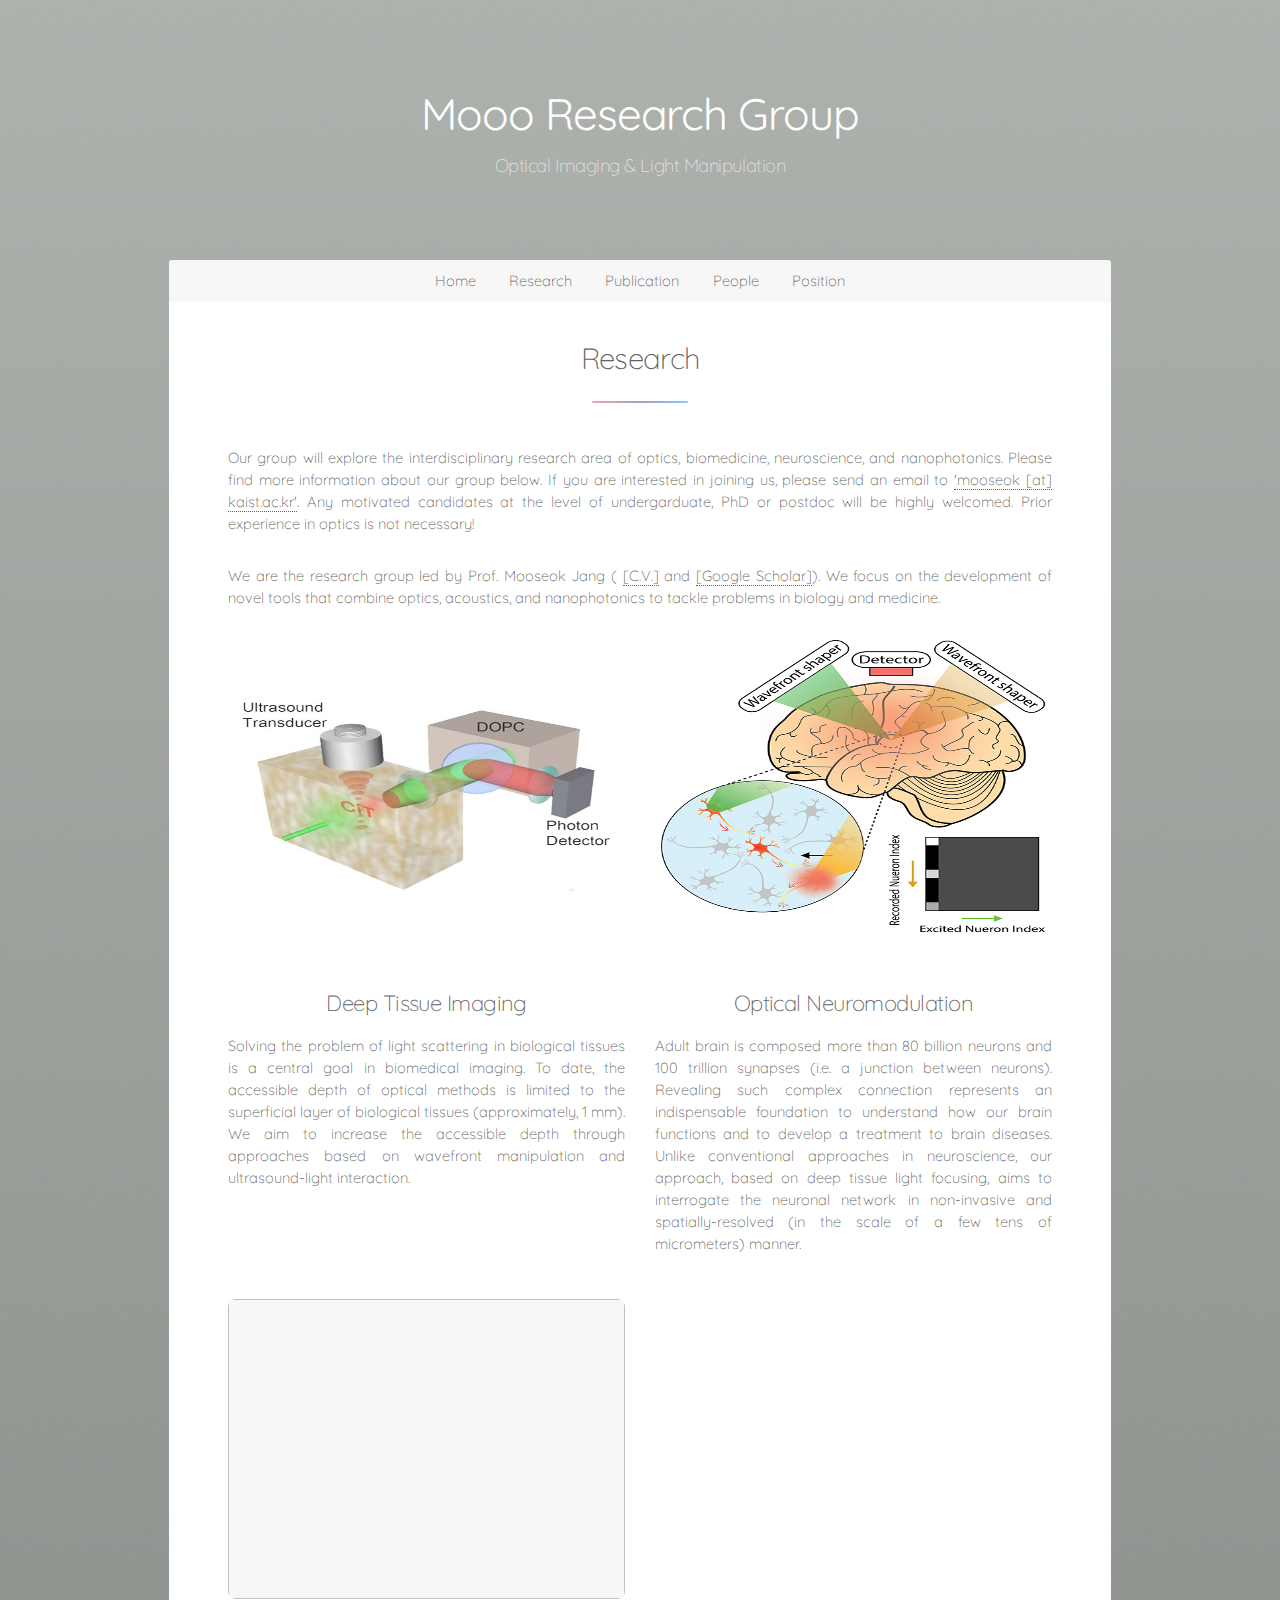
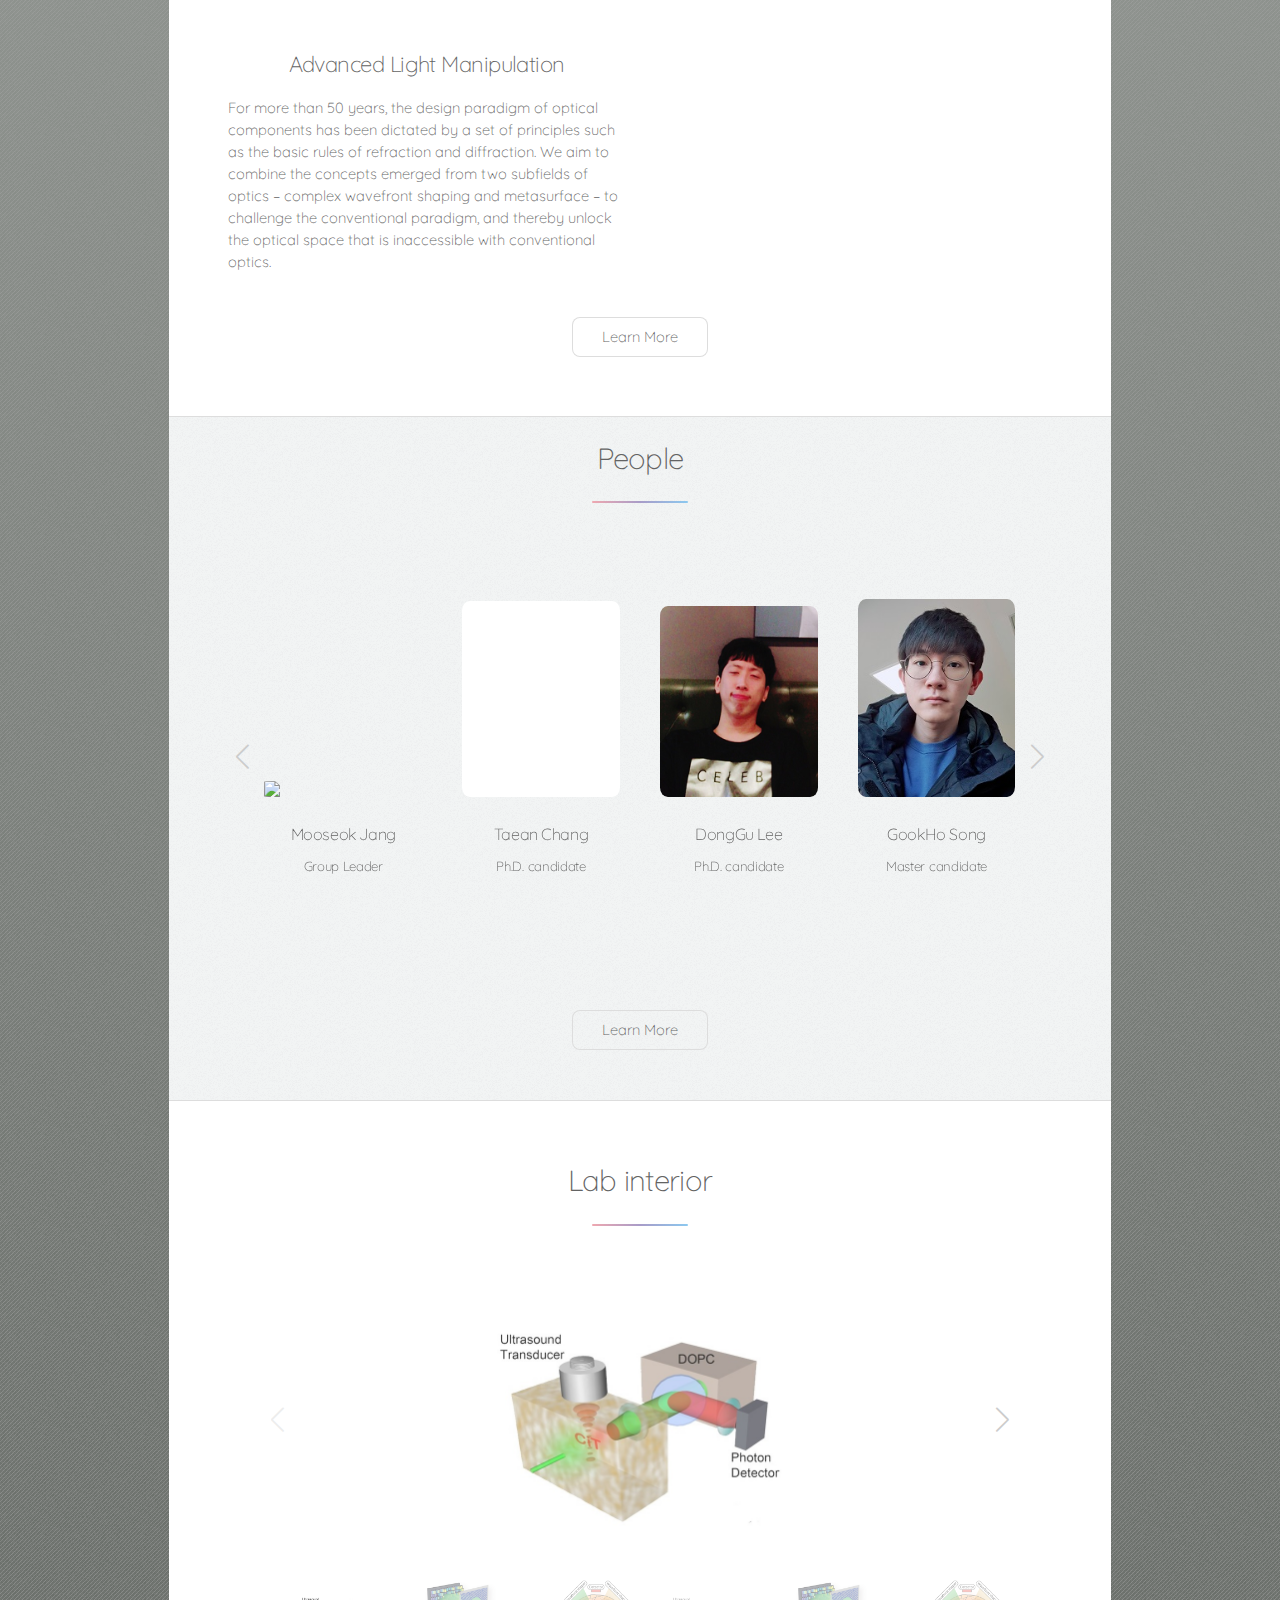
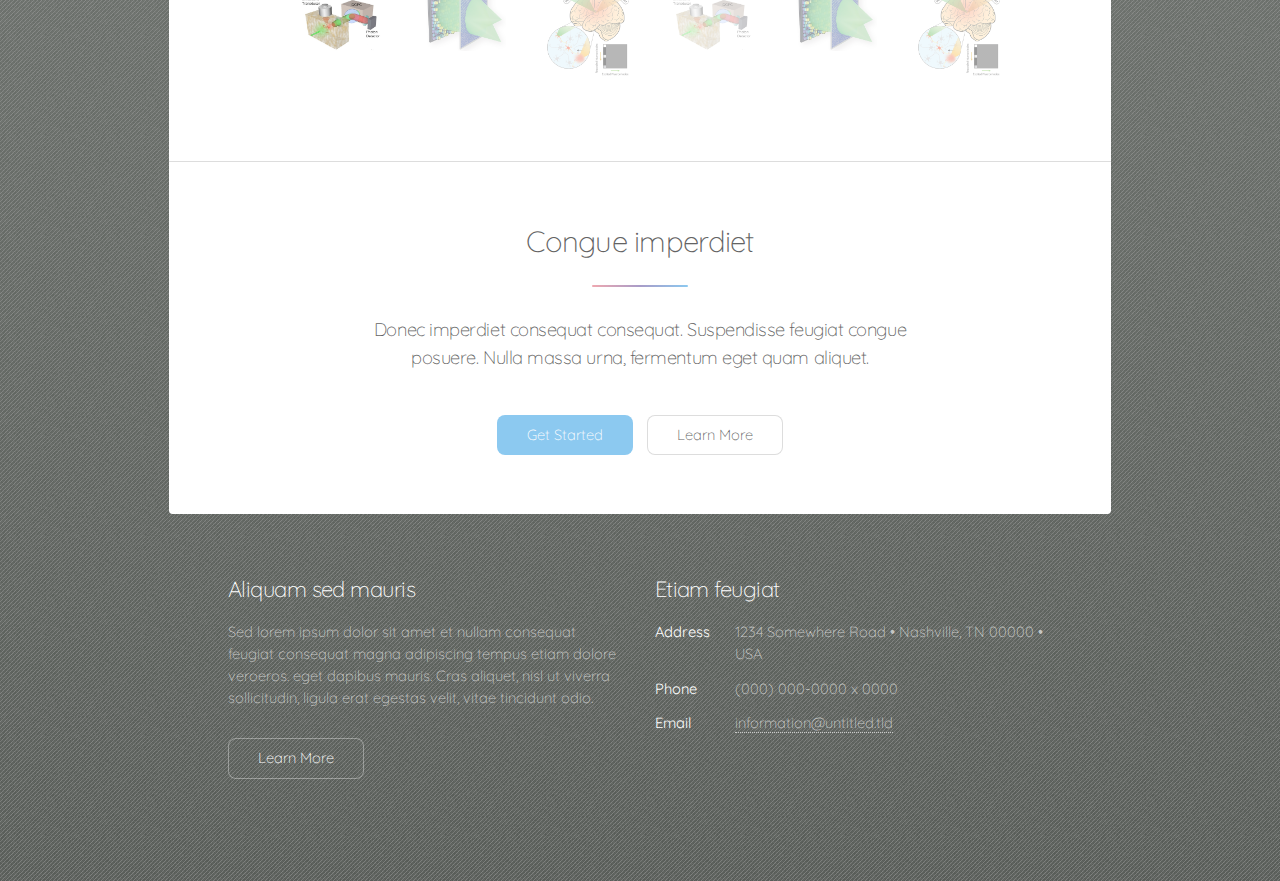
==== commit 9648ce24: "폰트 변경" ====
--- a/index.html
+++ b/index.html
@@ -9,6 +9,7 @@
 		<title>MOOO LAB | KAIST</title>
 		<meta charset="utf-8" />
 		<meta name="viewport" content="width=device-width, initial-scale=1, user-scalable=no" />
+		<link href='http://fonts.googleapis.com/css?family=Quicksand:300,400,500' rel='stylesheet' type='text/css'>
 		<link rel="stylesheet" href="package/css/swiper.min.css">
 		<link rel="stylesheet" href="assets/css/main.css" />
 		<noscript><link rel="stylesheet" href="assets/css/noscript.css" /></noscript>
@@ -56,7 +57,7 @@
 								<header class="major">
 									<h2>Research</h2>
 								</header>
-								<div style='text-align:left;'>
+								<div style='text-align:justify;'>
 								<p>Our group will explore the interdisciplinary research area of optics, biomedicine, neuroscience, and nanophotonics. Please find more information about our group below. If you are interested in joining us, please send an email to <a href="mailto:%20mooseok@kaist.ac.kr">'mooseok [at] kaist.ac.kr'</a>. Any motivated candidates at the level of undergarduate, PhD or postdoc will be highly welcomed. Prior experience in optics is not necessary!</p>
 
 								<p>We are the research group led by Prof. Mooseok Jang (	<a href="http://mooo.ivyro.net/Mooseok%20Jang_CV_PUBLIC.pdf">[C.V.]</a> and <a href="https://scholar.google.com/citations?user=QYPGDkAAAAAJ&hl=en">[Google Scholar]</a>). We focus on the development of novel tools that combine optics, acoustics, and nanophotonics to tackle problems in biology and medicine.</p>
@@ -70,7 +71,7 @@
 										</div>
 
 										<h2 style="font-size:1.5em; padding-top:0.5em">Deep Tissue Imaging</h2>
-										<p style='text-align:left;'>Solving the problem of light scattering in biological tissues is a central goal in biomedical imaging. To date, the accessible depth of optical methods is limited to the superficial layer of biological tissues (approximately, 1 mm). We aim to increase the accessible depth through approaches based on wavefront manipulation and ultrasound-light interaction.</p>
+										<p style='text-align:justify;'>Solving the problem of light scattering in biological tissues is a central goal in biomedical imaging. To date, the accessible depth of optical methods is limited to the superficial layer of biological tissues (approximately, 1 mm). We aim to increase the accessible depth through approaches based on wavefront manipulation and ultrasound-light interaction.</p>
 									</li>
 									<!-- Research 2 -->
 									<li>
@@ -78,7 +79,7 @@
 											<img class="io-img" data-src="images/FIG2_Neuromodulation_resize.png" />
 										</div>
 										<h3 style="font-size:1.5em; padding-top:0.5em">Optical Neuromodulation</h3>
-										<p style='text-align:left;'>Adult brain is composed more than 80 billion neurons and 100 trillion synapses (i.e. a junction between neurons). Revealing such complex connection represents an indispensable foundation to understand how our brain functions and to develop a treatment to brain diseases. Unlike conventional approaches in neuroscience, our approach, based on deep tissue light focusing, aims to interrogate the neuronal network in non-invasive and spatially-resolved (in the scale of a few tens of micrometers) manner.</p>
+										<p style='text-align:justify;'>Adult brain is composed more than 80 billion neurons and 100 trillion synapses (i.e. a junction between neurons). Revealing such complex connection represents an indispensable foundation to understand how our brain functions and to develop a treatment to brain diseases. Unlike conventional approaches in neuroscience, our approach, based on deep tissue light focusing, aims to interrogate the neuronal network in non-invasive and spatially-resolved (in the scale of a few tens of micrometers) manner.</p>
 									</li>
 								</ul>
 
--- a/assets/css/main.css
+++ b/assets/css/main.css
@@ -126,7 +126,7 @@
 	}
 
 	body, input, select, textarea {
-		font-family: "Noto Sans";
+		font-family: "Quicksand", sans-serif;
 		font-size: 13pt;
 		font-weight: 300;
 		line-height: 1.5;
@@ -244,7 +244,6 @@
 	code {
 		border-radius: 8px;
 		border: solid 1px;
-		font-family: "Source Sans Pro", Helvetica, sans-serif;
 		font-size: 0.9em;
 		margin: 0 0.25em;
 		padding: 0.25em 0.65em;
@@ -252,7 +251,6 @@
 
 	pre {
 		-webkit-overflow-scrolling: touch;
-		font-family: "Source Sans Pro", Helvetica, sans-serif;
 		font-size: 0.9em;
 		margin: 0 0 2em 0;
 	}
@@ -634,7 +632,6 @@
 				text-rendering: auto;
 				line-height: 1;
 				text-transform: none !important;
-				font-family: 'Font Awesome 5 Free';
 				font-weight: 900;
 			}
 
@@ -771,7 +768,6 @@
 			text-rendering: auto;
 			line-height: 1;
 			text-transform: none !important;
-			font-family: 'Font Awesome 5 Free';
 			font-weight: 400;
 		}
 
@@ -785,10 +781,6 @@
 
 		.icon.solid:before {
 			font-weight: 900;
-		}
-
-		.icon.brands:before {
-			font-family: 'Font Awesome 5 Brands';
 		}
 
 		.icon.major {
@@ -1400,6 +1392,8 @@
 
 			#header.alt h1 {
 				font-size: 3em;
+				font-weight: 400;
+				letter-spacing: -0.025em;
 			}
 
 			#header.alt > * {
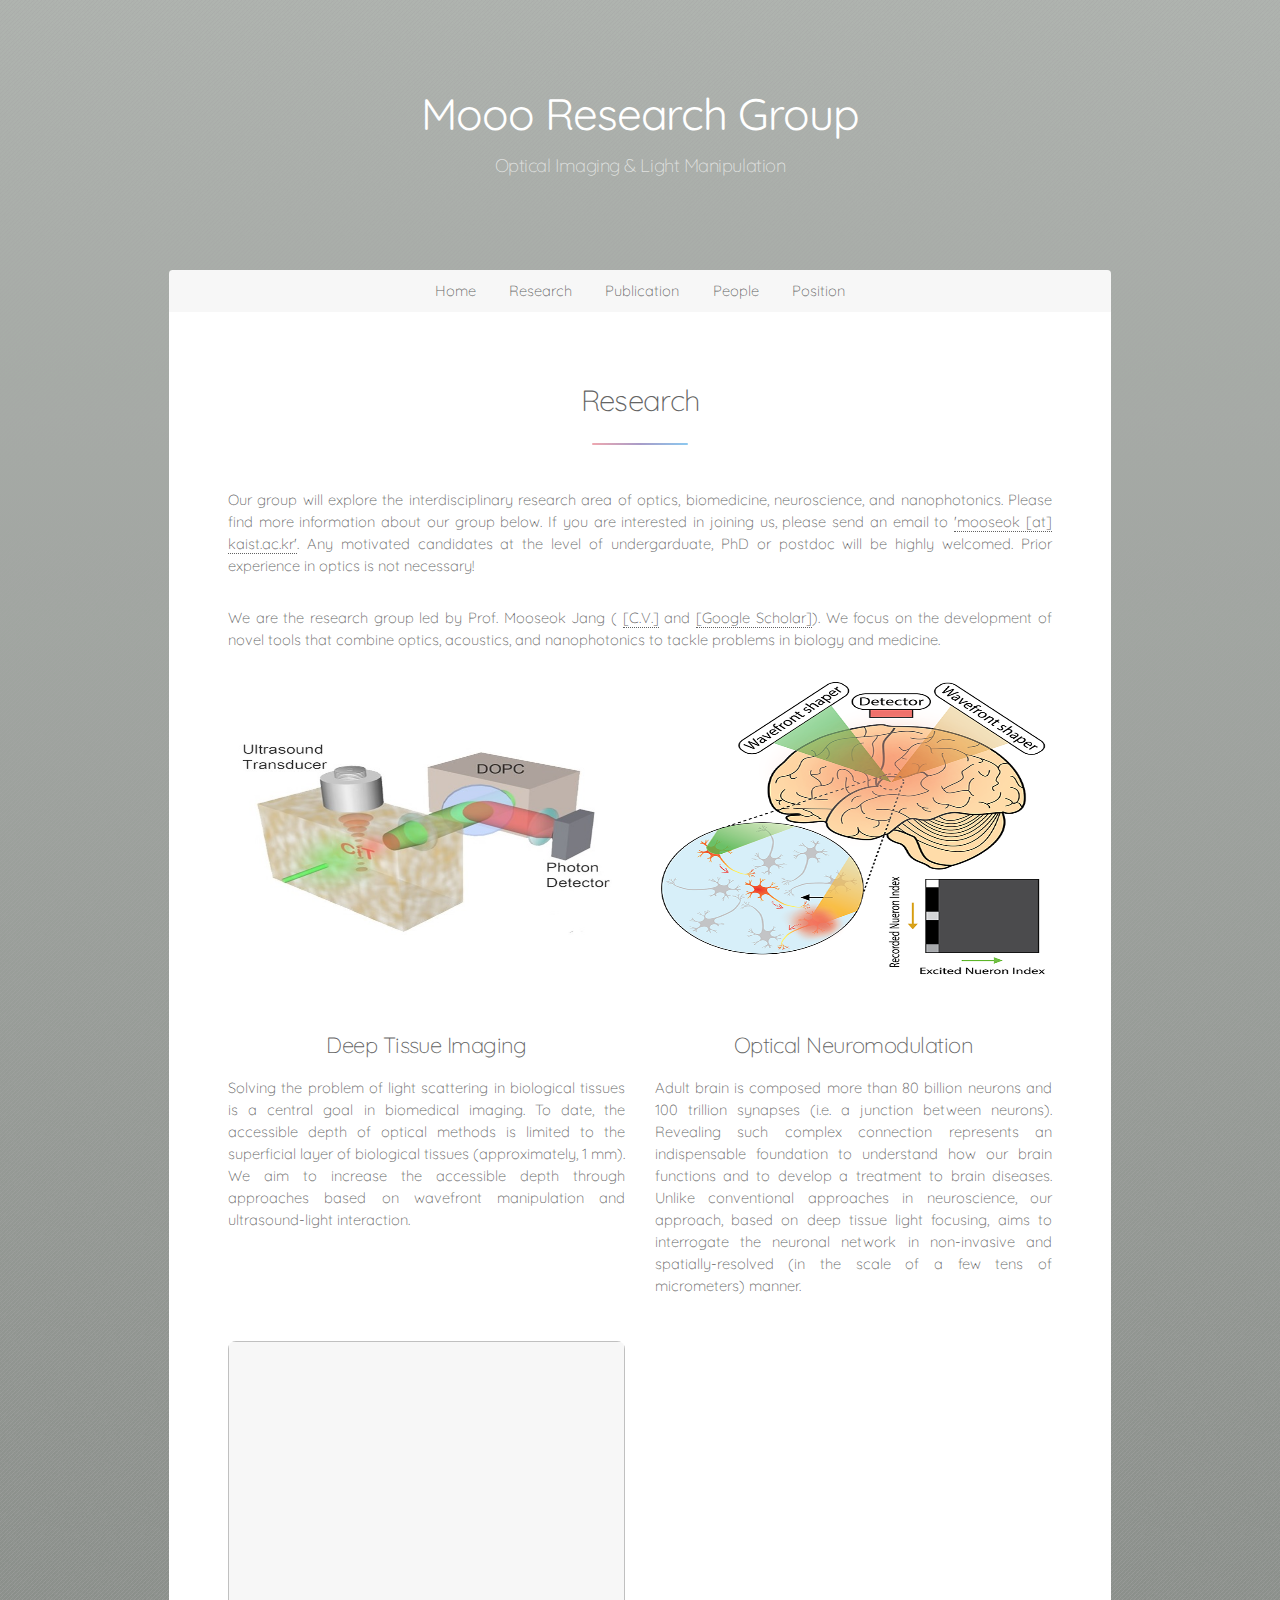
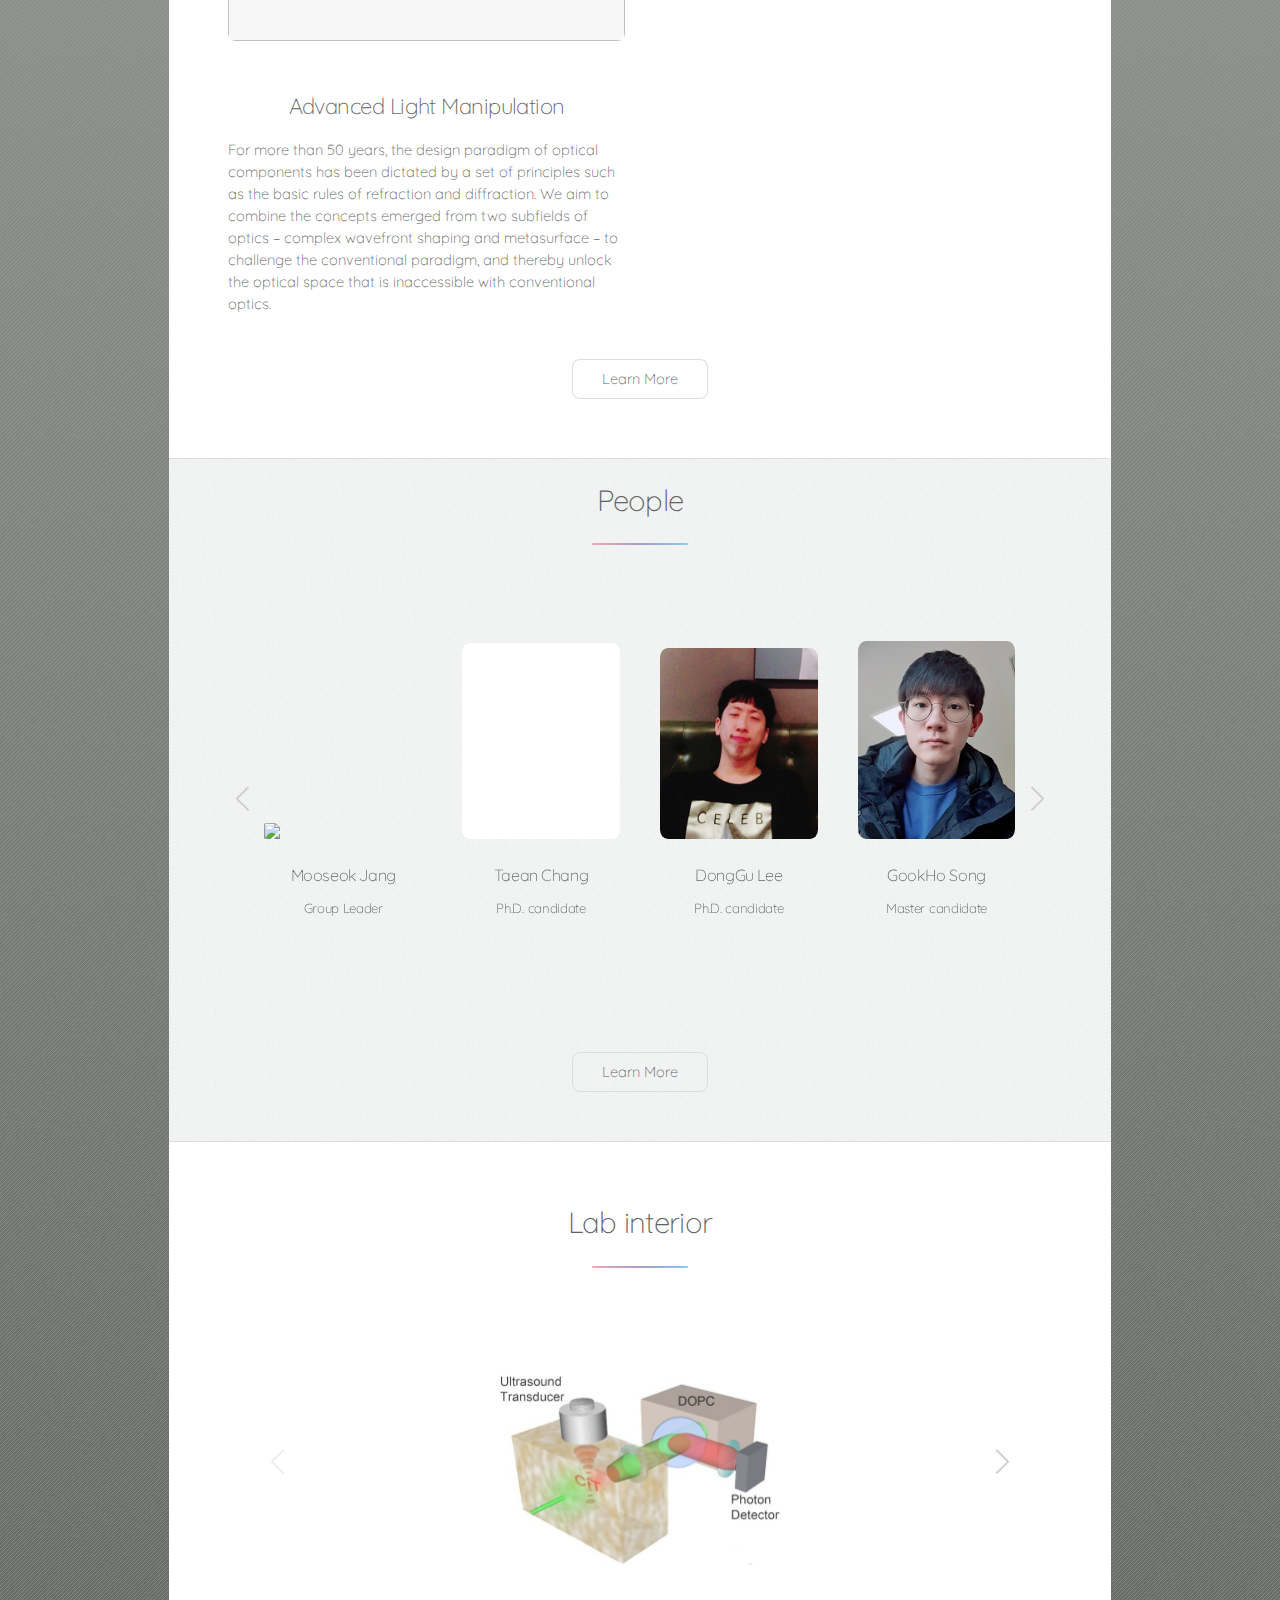
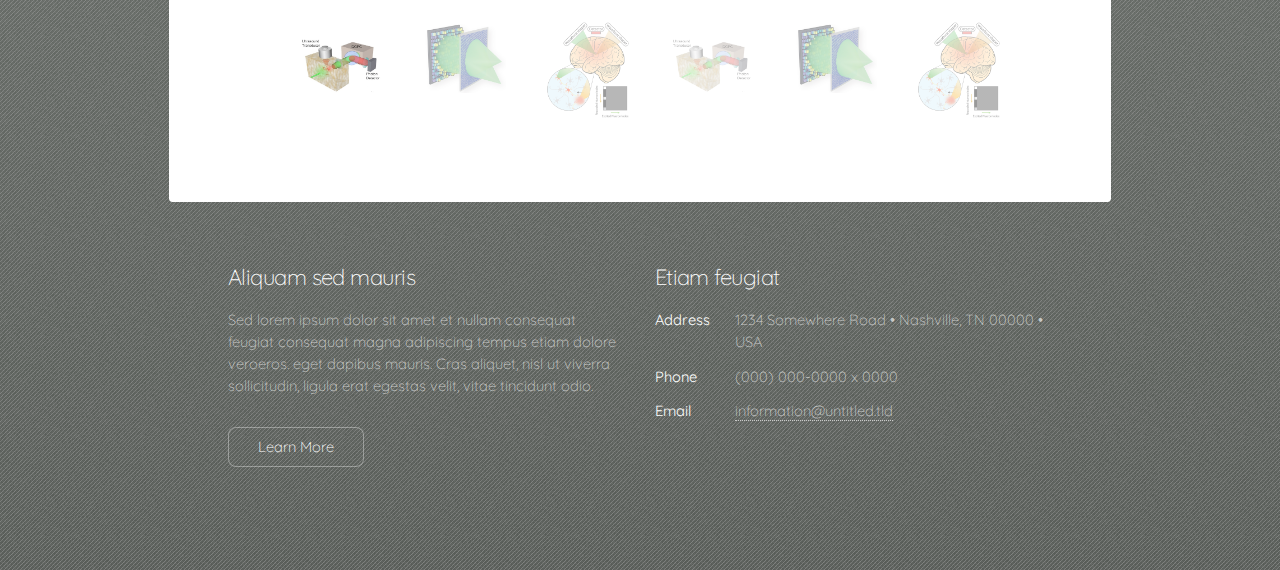
==== commit f97decda: "애니메이션,  네비게이션" ====
--- a/index.html
+++ b/index.html
@@ -12,6 +12,7 @@
 		<link href='http://fonts.googleapis.com/css?family=Quicksand:300,400,500' rel='stylesheet' type='text/css'>
 		<link rel="stylesheet" href="package/css/swiper.min.css">
 		<link rel="stylesheet" href="assets/css/main.css" />
+		<link rel="stylesheet" href="https://cdnjs.cloudflare.com/ajax/libs/animate.css/4.0.0/animate.min.css"/>
 		<noscript><link rel="stylesheet" href="assets/css/noscript.css" /></noscript>
 
 		<style type="text/css">
@@ -227,20 +228,6 @@
 								<footer class="major">	</footer>
 
 
-							</section>
-						<!-- Get Started -->
-							<section id="cta" class="main special">
-								<header class="major">
-									<h2>Congue imperdiet</h2>
-									<p>Donec imperdiet consequat consequat. Suspendisse feugiat congue<br />
-									posuere. Nulla massa urna, fermentum eget quam aliquet.</p>
-								</header>
-								<footer class="major">
-									<ul class="actions special">
-										<li><a href="generic.html" class="button primary">Get Started</a></li>
-										<li><a href="generic.html" class="button">Learn More</a></li>
-									</ul>
-								</footer>
 							</section>
 
 					</div>
--- a/assets/css/main.css
+++ b/assets/css/main.css
@@ -1388,6 +1388,8 @@
 		/* 최상단 */
 		#header.alt {
 			padding: 5em 3em 1em 3em ;
+			animation: fadeIn;
+			animation-duration: 2s;
 		}
 
 			#header.alt h1 {
@@ -1395,28 +1397,11 @@
 				font-weight: 400;
 				letter-spacing: -0.025em;
 			}
-
 			#header.alt > * {
-				-moz-transition: opacity 2s ease;
-				-webkit-transition: opacity 2s ease;
-				-ms-transition: opacity 2s ease;
-				transition: opacity 2s ease;
-				-moz-transition-delay: 0s;
-				-webkit-transition-delay: 0s;
-				-ms-transition-delay: 0s;
-				transition-delay: 0s;
 				opacity: 1;
 			}
 
 			#header.alt .logo {
-				-moz-transition: opacity 1.25s ease, -moz-transform 0.5s ease;
-				-webkit-transition: opacity 1.25s ease, -webkit-transform 0.5s ease;
-				-ms-transition: opacity 1.25s ease, -ms-transform 0.5s ease;
-				transition: opacity 1.25s ease, transform 0.5s ease;
-				-moz-transition-delay: 0s;
-				-webkit-transition-delay: 0s;
-				-ms-transition-delay: 0s;
-				transition-delay: 0s;
 				display: block;
 				margin: 0 0 1.5em 0;
 			}
@@ -1518,17 +1503,15 @@
 /* Nav */
 
 	#nav {
-		-moz-transition: background-color 0.2s ease, border-top-left-radius 0.2s ease, border-top-right-radius 0.2s ease, padding 0.2s ease;
-		-webkit-transition: background-color 0.2s ease, border-top-left-radius 0.2s ease, border-top-right-radius 0.2s ease, padding 0.2s ease;
-		-ms-transition: background-color 0.2s ease, border-top-left-radius 0.2s ease, border-top-right-radius 0.2s ease, padding 0.2s ease;
-		transition: background-color 0.2s ease, border-top-left-radius 0.2s ease, border-top-right-radius 0.2s ease, padding 0.2s ease;
+		-moz-transition: all 0.3s ease-in-out;
+		-webkit-transition:  all 0.3s ease-in-out;
+		-ms-transition:  all 0.3s ease-in-out;
+		transition:  all 0.3s  ease-in-out;
 		background-color: #ffffff;
 		color: #636363; /* nav 글씨색 */
-		position: absolute;
-		left:0; right:0;
-	 	margin:auto;
-		max-width: calc(85% - 10em);
 		padding: 0.3em;
+		position:relative;
+		transform: translateY(10px);
 		background-color: #f7f7f7; /* nav 배경색 */
 		border-top-left-radius: 0.25em;
 		border-top-right-radius: 0.25em;
@@ -1576,10 +1559,10 @@
 		}
 
 			#nav ul li {
-				-moz-transition: margin 0.2s ease;
-				-webkit-transition: margin 0.2s ease;
-				-ms-transition: margin 0.2s ease;
-				transition: margin 0.2s ease;
+				-moz-transition: all 0.3s ease-in-out;
+				-webkit-transition:  all 0.3s ease-in-out;
+				-ms-transition:  all 0.3s ease-in-out;
+				transition:  all 0.3s  ease-in-out;
 				display: inline-block;
 				margin: auto; /* nav 각 요소 외부 간격 결정*/
 				padding: 0;
@@ -1587,10 +1570,10 @@
 			}
 
 				#nav ul li a {
-					-moz-transition: font-size 0.2s ease;
-					-webkit-transition: font-size 0.2s ease;
-					-ms-transition: font-size 0.2s ease;
-					transition: font-size 0.2s ease;
+					-moz-transition: all 0.3s ease-in-out;
+					-webkit-transition:  all 0.3s ease-in-out;
+					-ms-transition:  all 0.3s ease-in-out;
+					transition:  all 0.3s  ease-in-out;
 					display: inline-block;
 					height: 2.25em;
 					line-height: 2.25em;
@@ -1612,7 +1595,8 @@
 
 		#nav.alt {
 			position: fixed;
-			top: 0;
+			top: -11px; left:0; right:0;
+			width:auto;
 			padding: 0.5em 0.5em;
 			background-color: rgba(247, 247, 247, 0.95);
 			border-top-left-radius: 0;
@@ -1628,12 +1612,10 @@
 				}
 			@media screen and (max-width: 980px) {
 						#nav {
-							max-width: calc(100% - 8em);
 						}
 					}
 			@media screen and (max-width: 736px) {
 				#nav {
-					max-width: calc(100% - 6em);
 				}
 				#nav ul li a {
 					font-size: 2vw;
@@ -1646,7 +1628,6 @@
 			@media screen and (max-width: 480px) {
 
 				#nav {
-					max-width: calc(100% - 2em);
 				}
 				#nav ul li a {
 					font-size: 2.5vw;
@@ -1659,7 +1640,6 @@
 			@media screen and (max-width: 360px) {
 
 				#nav {
-					width: calc(100% - 0.5em);
 				}
 
 			}
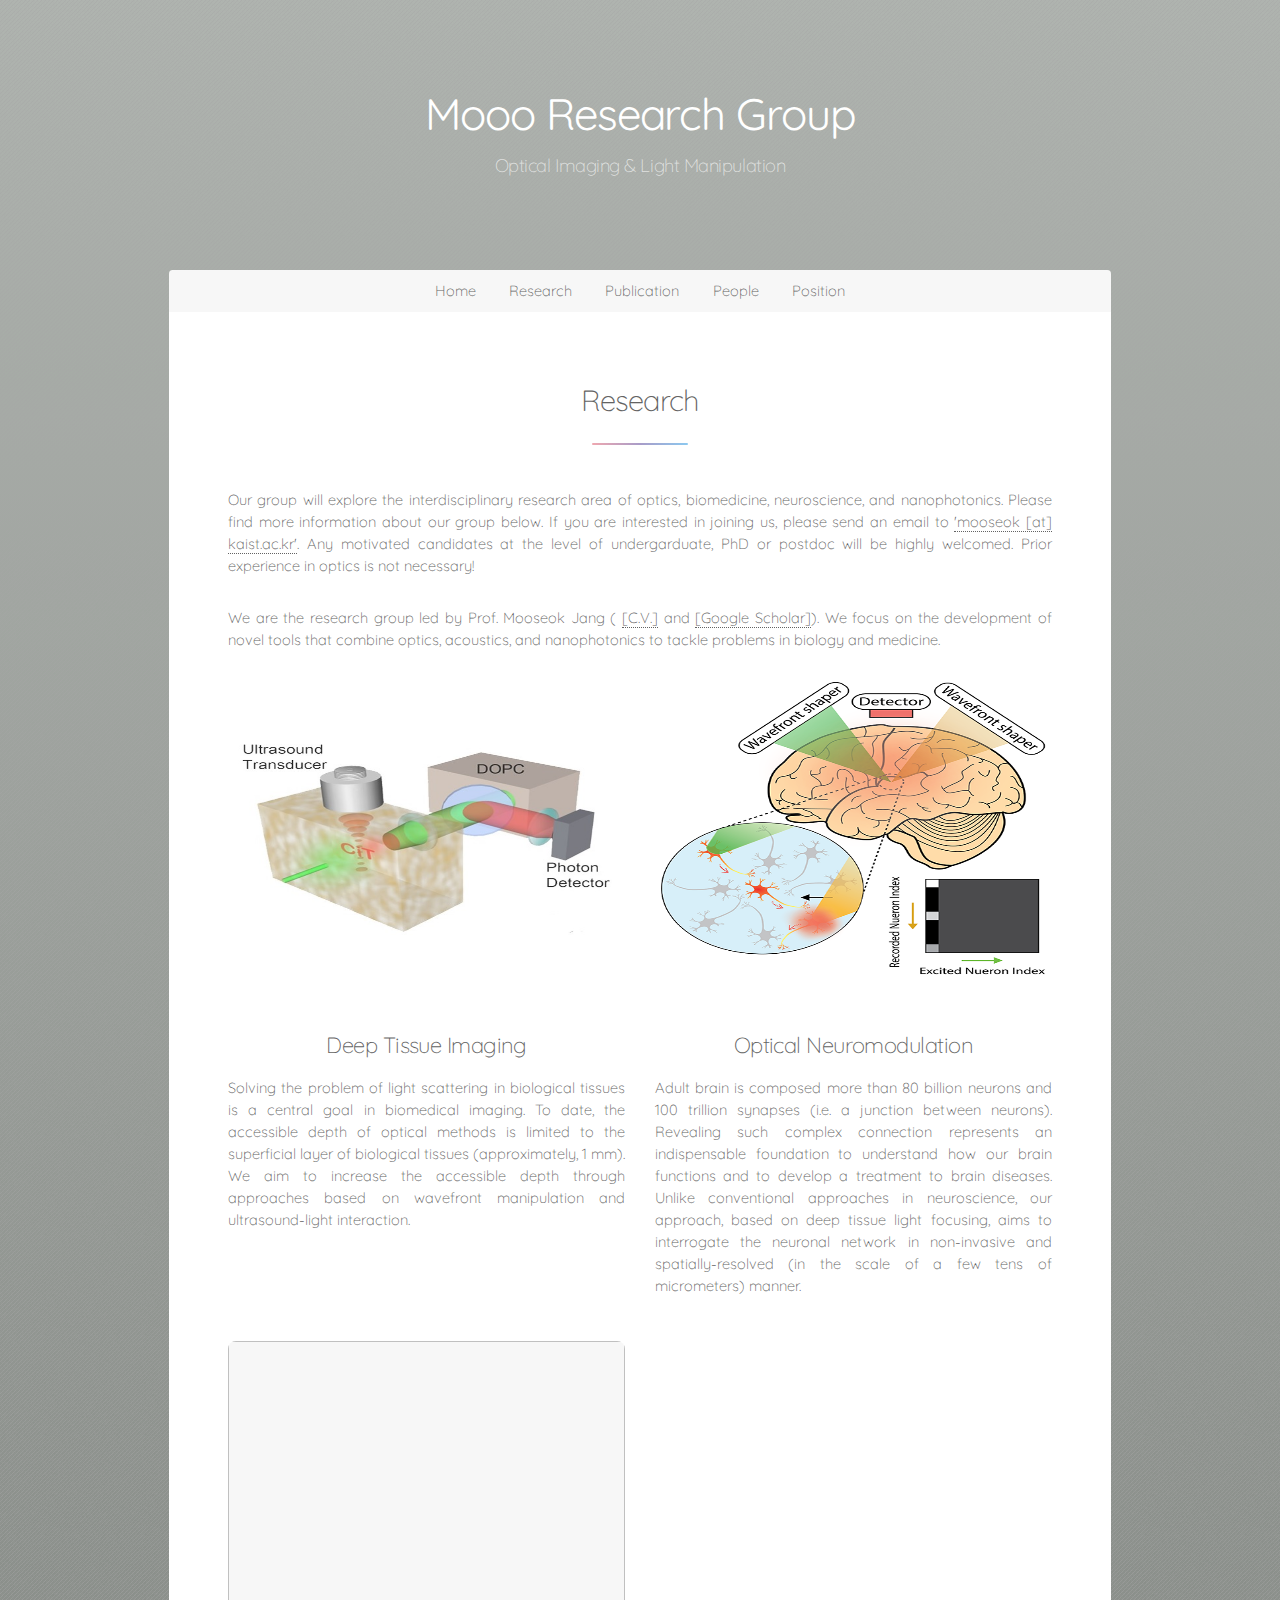
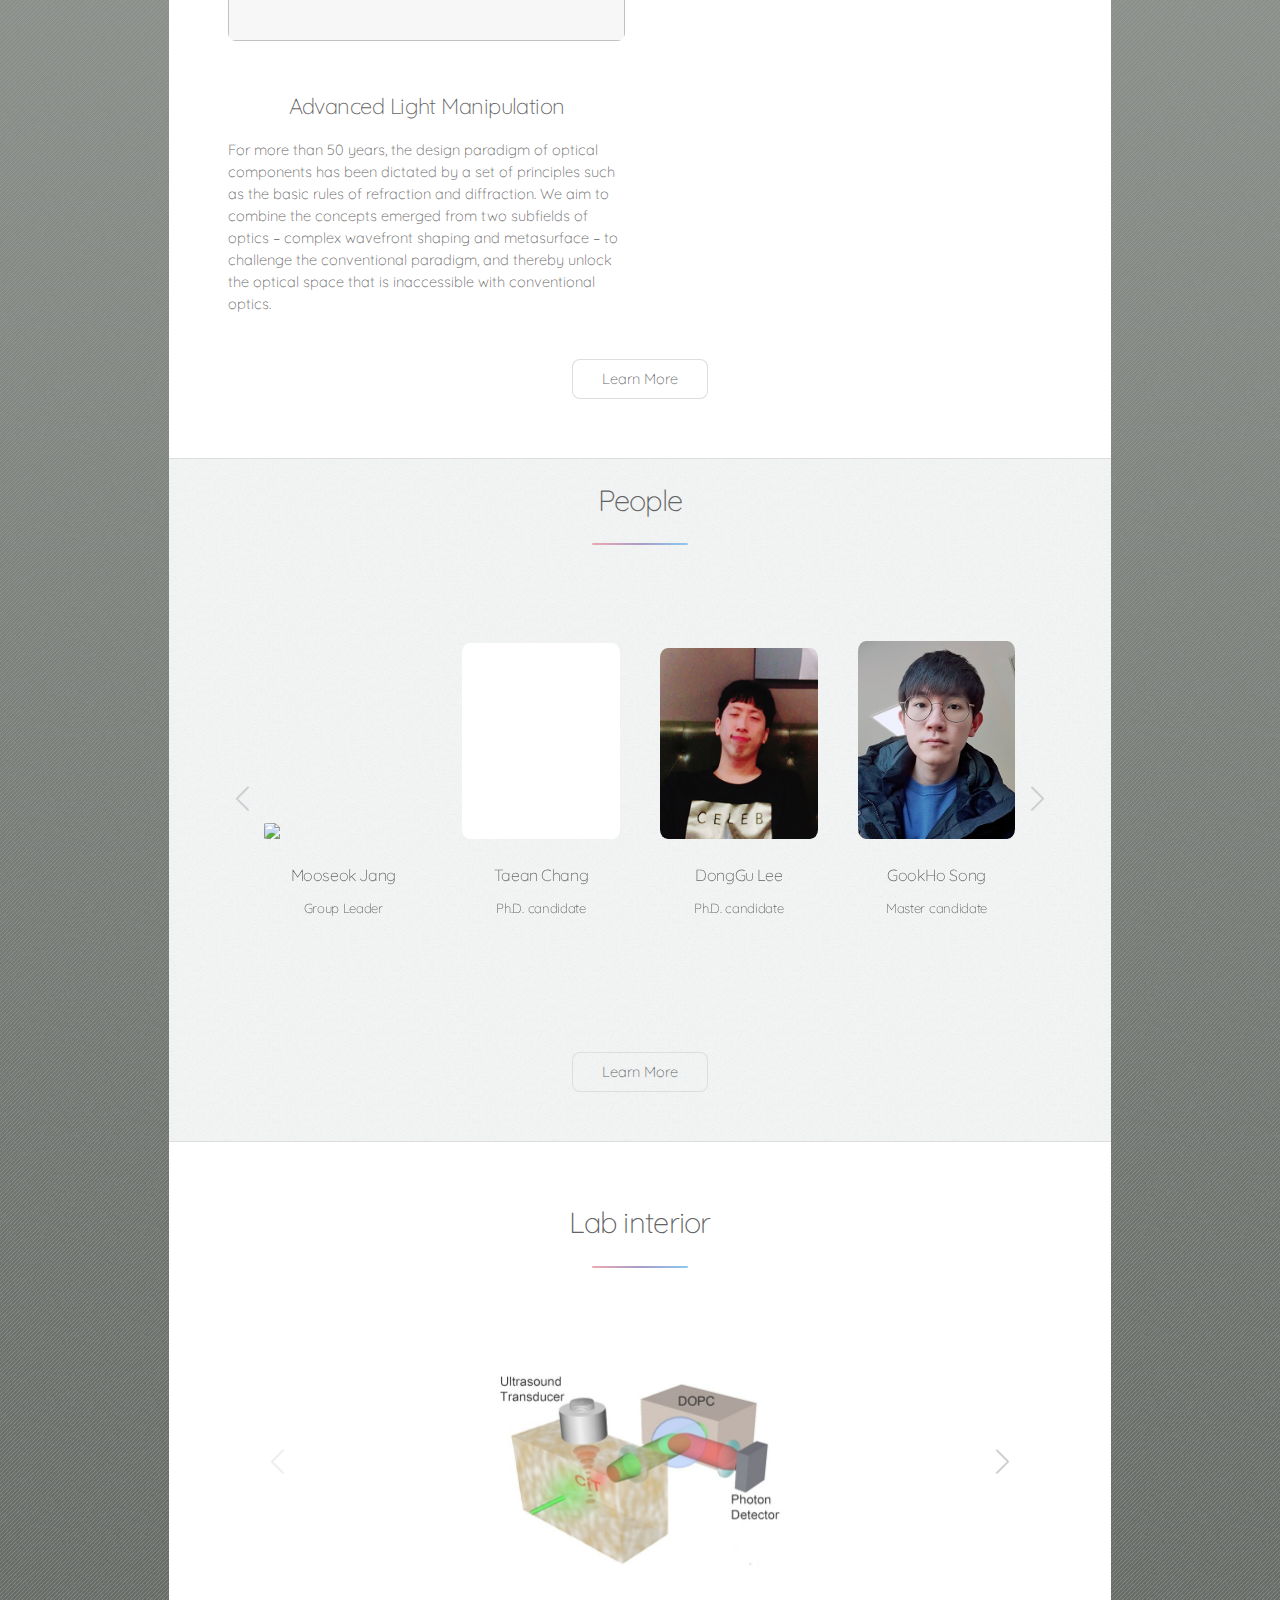
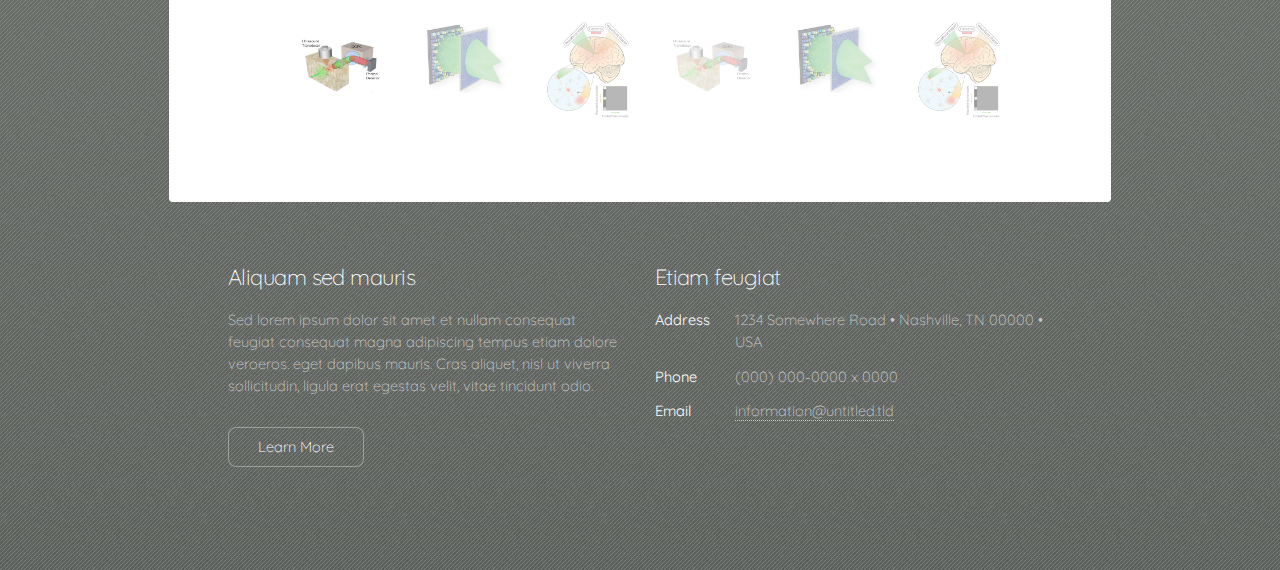
==== commit 3106d37f: "폰트 저장방식" ====
--- a/index.html
+++ b/index.html
@@ -9,7 +9,6 @@
 		<title>MOOO LAB | KAIST</title>
 		<meta charset="utf-8" />
 		<meta name="viewport" content="width=device-width, initial-scale=1, user-scalable=no" />
-		<link href='http://fonts.googleapis.com/css?family=Quicksand:300,400,500' rel='stylesheet' type='text/css'>
 		<link rel="stylesheet" href="package/css/swiper.min.css">
 		<link rel="stylesheet" href="assets/css/main.css" />
 		<link rel="stylesheet" href="https://cdnjs.cloudflare.com/ajax/libs/animate.css/4.0.0/animate.min.css"/>
--- a/assets/css/main.css
+++ b/assets/css/main.css
@@ -4,6 +4,71 @@
 	html5up.net | @ajlkn
 	Free for personal and commercial use under the CCA 3.0 license (html5up.net/license)
 */
+/* quicksand-300 - latin */
+@font-face {
+  font-family: 'Quicksand';
+  font-style: normal;
+  font-weight: 300;
+  src: url('../fonts/quicksand-v21-latin-300.eot'); /* IE9 Compat Modes */
+  src: local(''),
+       url('../fonts/quicksand-v21-latin-300.eot?#iefix') format('embedded-opentype'), /* IE6-IE8 */
+       url('../fonts/quicksand-v21-latin-300.woff2') format('woff2'), /* Super Modern Browsers */
+       url('../fonts/quicksand-v21-latin-300.woff') format('woff'), /* Modern Browsers */
+       url('../fonts/quicksand-v21-latin-300.ttf') format('truetype'), /* Safari, Android, iOS */
+       url('../fonts/quicksand-v21-latin-300.svg#Quicksand') format('svg'); /* Legacy iOS */
+}
+/* quicksand-regular - latin */
+@font-face {
+  font-family: 'Quicksand';
+  font-style: normal;
+  font-weight: 400;
+  src: url('../fonts/quicksand-v21-latin-regular.eot'); /* IE9 Compat Modes */
+  src: local(''),
+       url('../fonts/quicksand-v21-latin-regular.eot?#iefix') format('embedded-opentype'), /* IE6-IE8 */
+       url('../fonts/quicksand-v21-latin-regular.woff2') format('woff2'), /* Super Modern Browsers */
+       url('../fonts/quicksand-v21-latin-regular.woff') format('woff'), /* Modern Browsers */
+       url('../fonts/quicksand-v21-latin-regular.ttf') format('truetype'), /* Safari, Android, iOS */
+       url('../fonts/quicksand-v21-latin-regular.svg#Quicksand') format('svg'); /* Legacy iOS */
+}
+/* quicksand-500 - latin */
+@font-face {
+  font-family: 'Quicksand';
+  font-style: normal;
+  font-weight: 500;
+  src: url('../fonts/quicksand-v21-latin-500.eot'); /* IE9 Compat Modes */
+  src: local(''),
+       url('../fonts/quicksand-v21-latin-500.eot?#iefix') format('embedded-opentype'), /* IE6-IE8 */
+       url('../fonts/quicksand-v21-latin-500.woff2') format('woff2'), /* Super Modern Browsers */
+       url('../fonts/quicksand-v21-latin-500.woff') format('woff'), /* Modern Browsers */
+       url('../fonts/quicksand-v21-latin-500.ttf') format('truetype'), /* Safari, Android, iOS */
+       url('../fonts/quicksand-v21-latin-500.svg#Quicksand') format('svg'); /* Legacy iOS */
+}
+/* quicksand-700 - latin */
+@font-face {
+  font-family: 'Quicksand';
+  font-style: normal;
+  font-weight: 700;
+  src: url('../fonts/quicksand-v21-latin-700.eot'); /* IE9 Compat Modes */
+  src: local(''),
+       url('../fonts/quicksand-v21-latin-700.eot?#iefix') format('embedded-opentype'), /* IE6-IE8 */
+       url('../fonts/quicksand-v21-latin-700.woff2') format('woff2'), /* Super Modern Browsers */
+       url('../fonts/quicksand-v21-latin-700.woff') format('woff'), /* Modern Browsers */
+       url('../fonts/quicksand-v21-latin-700.ttf') format('truetype'), /* Safari, Android, iOS */
+       url('../fonts/quicksand-v21-latin-700.svg#Quicksand') format('svg'); /* Legacy iOS */
+}
+/* quicksand-600 - latin */
+@font-face {
+  font-family: 'Quicksand';
+  font-style: normal;
+  font-weight: 600;
+  src: url('../fonts/quicksand-v21-latin-600.eot'); /* IE9 Compat Modes */
+  src: local(''),
+       url('../fonts/quicksand-v21-latin-600.eot?#iefix') format('embedded-opentype'), /* IE6-IE8 */
+       url('../fonts/quicksand-v21-latin-600.woff2') format('woff2'), /* Super Modern Browsers */
+       url('../fonts/quicksand-v21-latin-600.woff') format('woff'), /* Modern Browsers */
+       url('../fonts/quicksand-v21-latin-600.ttf') format('truetype'), /* Safari, Android, iOS */
+       url('../fonts/quicksand-v21-latin-600.svg#Quicksand') format('svg'); /* Legacy iOS */
+}
 
 html, body, div, span, applet, object,
 iframe, h1, h2, h3, h4, h5, h6, p, blockquote,
@@ -1389,7 +1454,7 @@
 		#header.alt {
 			padding: 5em 3em 1em 3em ;
 			animation: fadeIn;
-			animation-duration: 2s;
+			animation-duration: 1.5s;
 		}
 
 			#header.alt h1 {
@@ -1595,7 +1660,8 @@
 
 		#nav.alt {
 			position: fixed;
-			top: -11px; left:0; right:0;
+			top: 0px; left:0; right:0;
+			transform: none;
 			width:auto;
 			padding: 0.5em 0.5em;
 			background-color: rgba(247, 247, 247, 0.95);
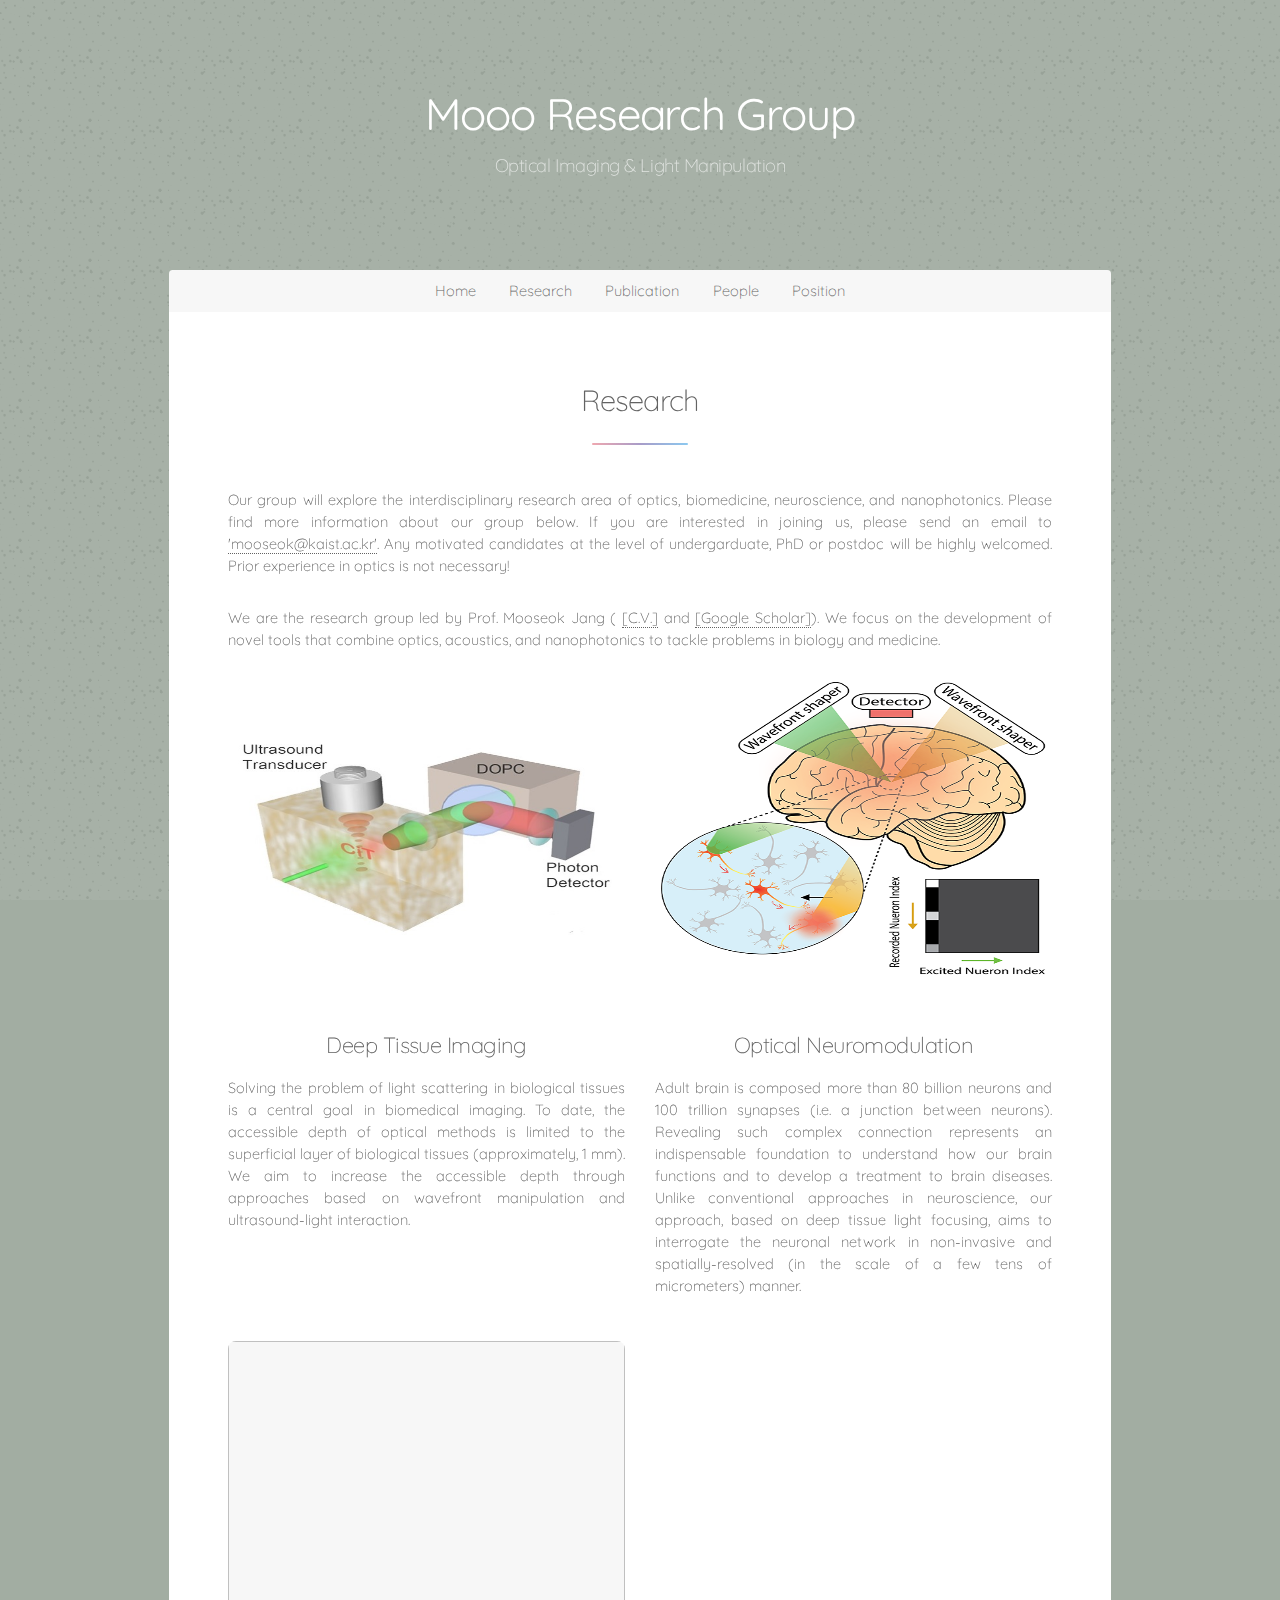
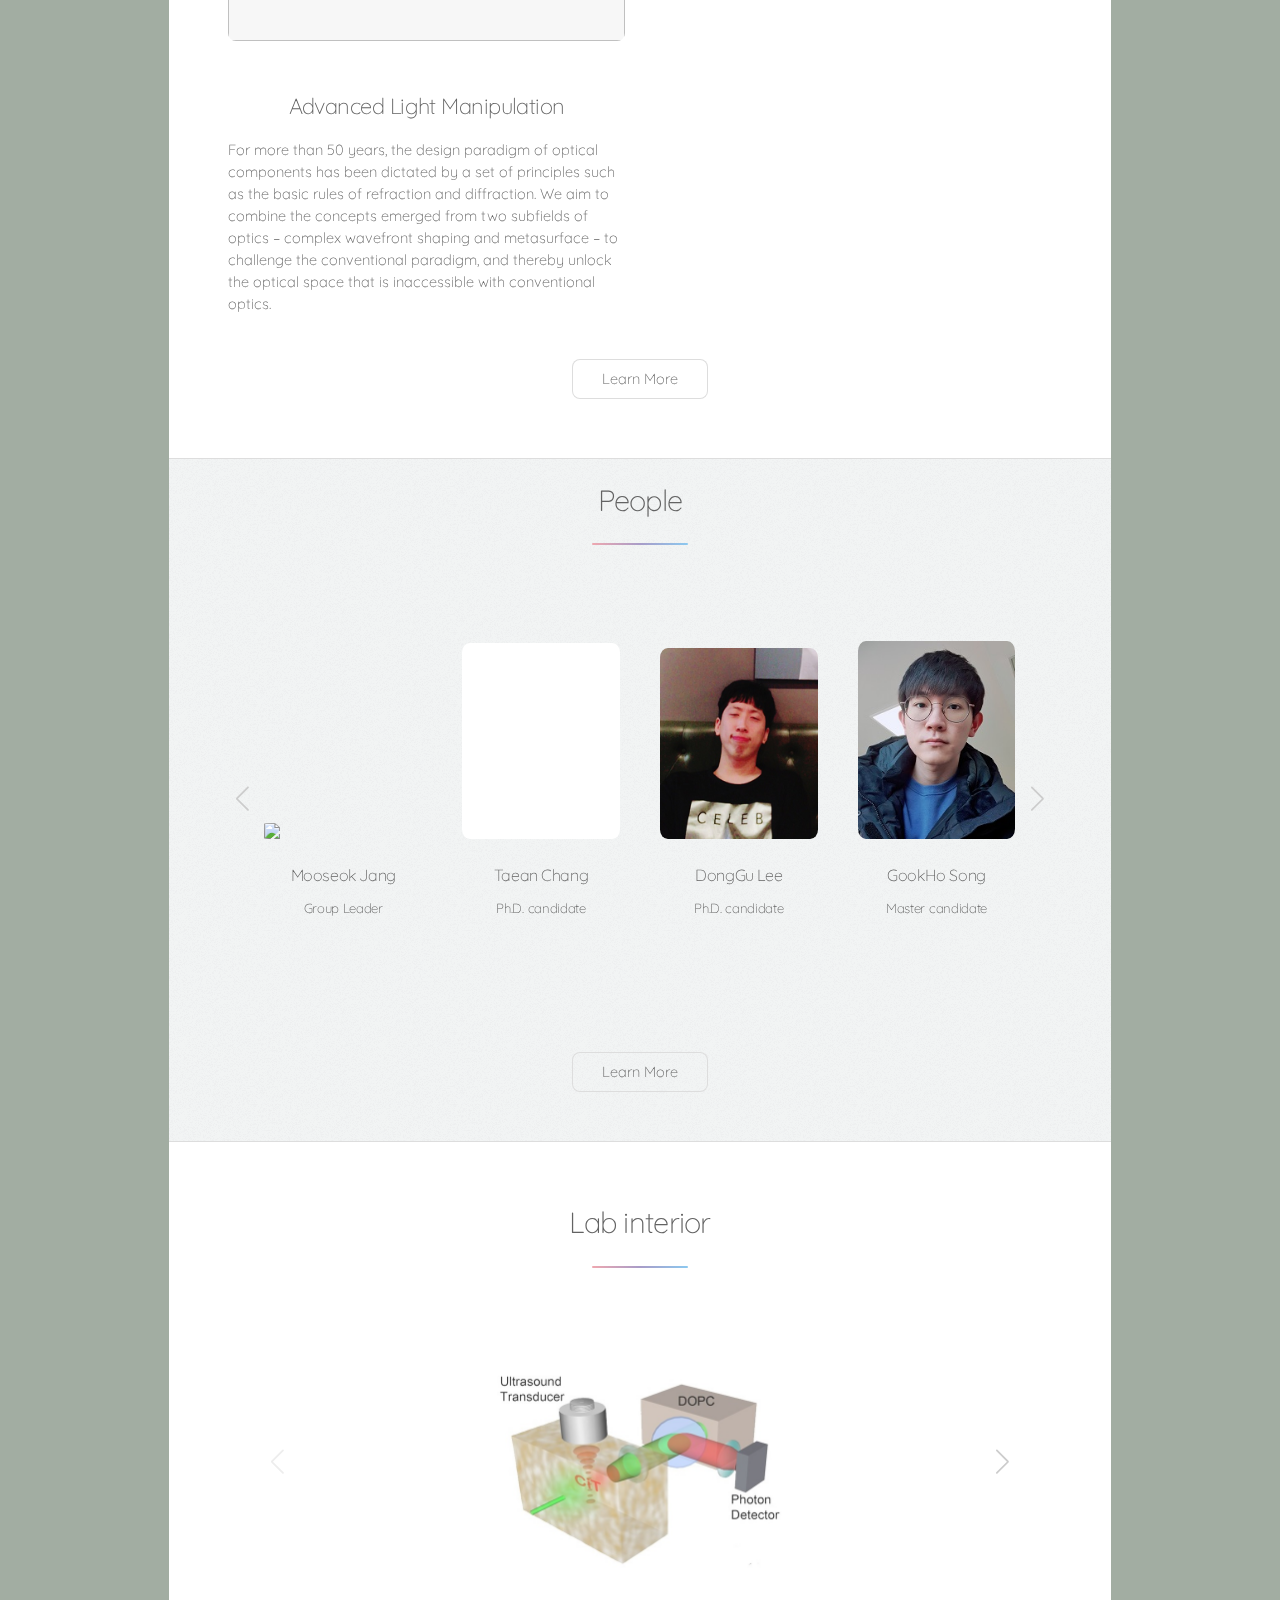
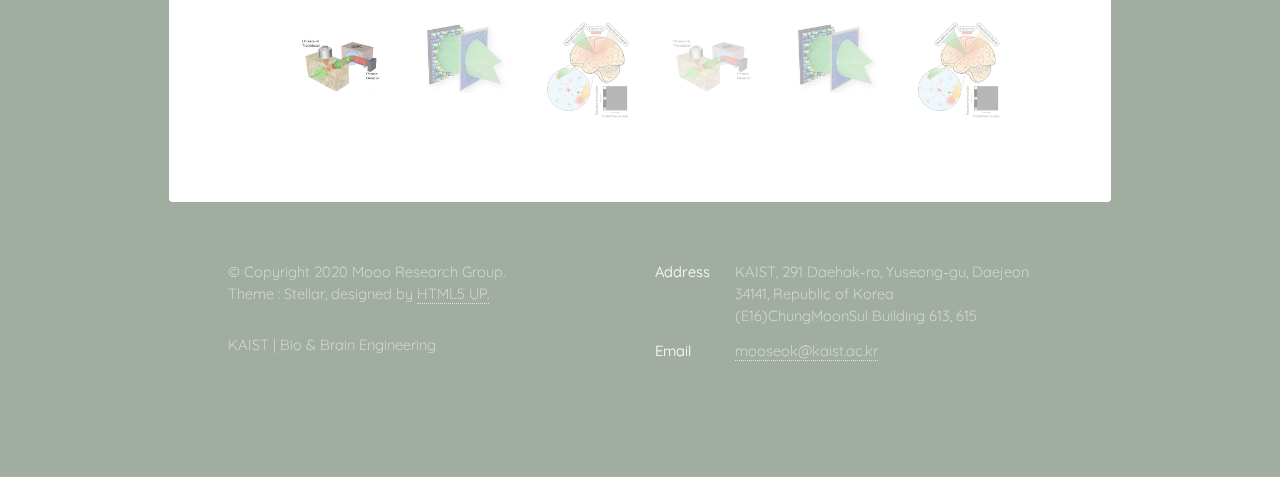
==== commit 620ddce1: "." ====
--- a/index.html
+++ b/index.html
@@ -58,7 +58,7 @@
 									<h2>Research</h2>
 								</header>
 								<div style='text-align:justify;'>
-								<p>Our group will explore the interdisciplinary research area of optics, biomedicine, neuroscience, and nanophotonics. Please find more information about our group below. If you are interested in joining us, please send an email to <a href="mailto:%20mooseok@kaist.ac.kr">'mooseok [at] kaist.ac.kr'</a>. Any motivated candidates at the level of undergarduate, PhD or postdoc will be highly welcomed. Prior experience in optics is not necessary!</p>
+								<p>Our group will explore the interdisciplinary research area of optics, biomedicine, neuroscience, and nanophotonics. Please find more information about our group below. If you are interested in joining us, please send an email to <a href="mailto:%20mooseok@kaist.ac.kr">'mooseok@kaist.ac.kr'</a>. Any motivated candidates at the level of undergarduate, PhD or postdoc will be highly welcomed. Prior experience in optics is not necessary!</p>
 
 								<p>We are the research group led by Prof. Mooseok Jang (	<a href="http://mooo.ivyro.net/Mooseok%20Jang_CV_PUBLIC.pdf">[C.V.]</a> and <a href="https://scholar.google.com/citations?user=QYPGDkAAAAAJ&hl=en">[Google Scholar]</a>). We focus on the development of novel tools that combine optics, acoustics, and nanophotonics to tackle problems in biology and medicine.</p>
 							</div>
@@ -234,21 +234,15 @@
 				<!-- Footer -->
 					<footer id="footer">
 						<section>
-							<h2>Aliquam sed mauris</h2>
-							<p>Sed lorem ipsum dolor sit amet et nullam consequat feugiat consequat magna adipiscing tempus etiam dolore veroeros. eget dapibus mauris. Cras aliquet, nisl ut viverra sollicitudin, ligula erat egestas velit, vitae tincidunt odio.</p>
-							<ul class="actions">
-								<li><a href="generic.html" class="button">Learn More</a></li>
-							</ul>
+								<p>&copy; Copyright 2020 Mooo Research Group.</br>Theme : Stellar, designed by <a href="https://html5up.net">HTML5 UP.</a></p>
+								<p> KAIST | Bio & Brain Engineering</p>
 						</section>
 						<section>
-							<h2>Etiam feugiat</h2>
 							<dl class="alt">
 								<dt>Address</dt>
-								<dd>1234 Somewhere Road &bull; Nashville, TN 00000 &bull; USA</dd>
-								<dt>Phone</dt>
-								<dd>(000) 000-0000 x 0000</dd>
+								<dd>KAIST, 291 Daehak-ro, Yuseong-gu, Daejeon 34141, Republic of Korea</br>(E16)ChungMoonSul Building 613, 615</dd>
 								<dt>Email</dt>
-								<dd><a href="#">information@untitled.tld</a></dd>
+								<dd><a href="mailto:%20mooseok@kaist.ac.kr">mooseok@kaist.ac.kr</a></dd>
 							</dl>
 						</section>
 
--- a/assets/css/main.css
+++ b/assets/css/main.css
@@ -168,10 +168,23 @@
 		background-image: url("images/overlay.png"), -webkit-linear-gradient(45deg, #e37682 15%, #5f4d93 85%);
 		background-image: url("images/overlay.png"), -ms-linear-gradient(45deg, #e37682 15%, #5f4d93 85%);
 		background-image: url("images/overlay.png"), linear-gradient(45deg, #e37682 15%, #5f4d93 85%);*/
+
+	}
+	body:after {
+		/*background-image: url("images/s1.jpg"), linear-gradient(0deg, rgba(200,255,200,0.5) 0%, rgba(200,200,200,0.5) 100%);*/
 		background-color: #a2ada2;
-		background-image: url("images/overlay.png"), linear-gradient(0deg, rgba(0,0,0,0.5) 0%, rgba(200,200,200,0.5) 100%);
-	}
-
+		background-color: #000;
+		background-image: url("images/overlay4.png");
+		position: fixed;
+		top:0;
+		left:0;
+		right:0;
+		bottom: 0;
+	 background-repeat:repeat;
+	 opacity:0.06!important;
+	 z-index:-1;
+	 content:"";
+	}
 		body.is-preload *, body.is-preload *:before, body.is-preload *:after {
 			-moz-animation: none !important;
 			-webkit-animation: none !important;
@@ -1313,7 +1326,7 @@
 		}
 
 		table td {
-			padding: 0.75em 0.75em;
+			padding: 0.2em 0.65em 0.2em 0.65em;
 			text-align: left;
 			vertical-align: middle;
 		}
@@ -1454,7 +1467,7 @@
 		#header.alt {
 			padding: 5em 3em 1em 3em ;
 			animation: fadeIn;
-			animation-duration: 1.5s;
+			animation-duration: 2s;
 		}
 
 			#header.alt h1 {
@@ -2132,7 +2145,8 @@
 .pub_thumb {
 	text-align: center;
 	min-width: 200px;
-	height: 220px;
+	height: 150px;
+	padding-top: 0.5em;
 }
 
 @media (hover: hover) {
@@ -2150,7 +2164,7 @@
 	}
 }
 .pub_thumb img{
-	 text-align: center;
+	text-align: center;
 	max-width:100%; max-height:100%; width:auto; height:auto;
 	border-radius: 8px;
 	transition: width 0.2s, height 0.2s, transform 0.5s, background-color 0s;
@@ -2160,20 +2174,24 @@
 }
 .pub_reference {
 	width: 70%;
-	font-size: 0.9em;
+	font-size: 0.8em;
 }
 .pub_reference h4{
-	font-size: 1.4em;
-	font-weight: 300;
+	font-size: 1.3em;
+	font-weight: 400;
 }
 @media all and (max-width:736px) {
 	table td {
 		display: block;
 	}
+	.pub_reference h4{
+		padding-top: 1em;
+		line-height:1.2;
+	}
 	.pub_thumb {
 		text-align: center;
 		width: 100%;
-		height: 150px;
+		height: 130px;
 	}
 	.pub_reference {
 		text-align: center;
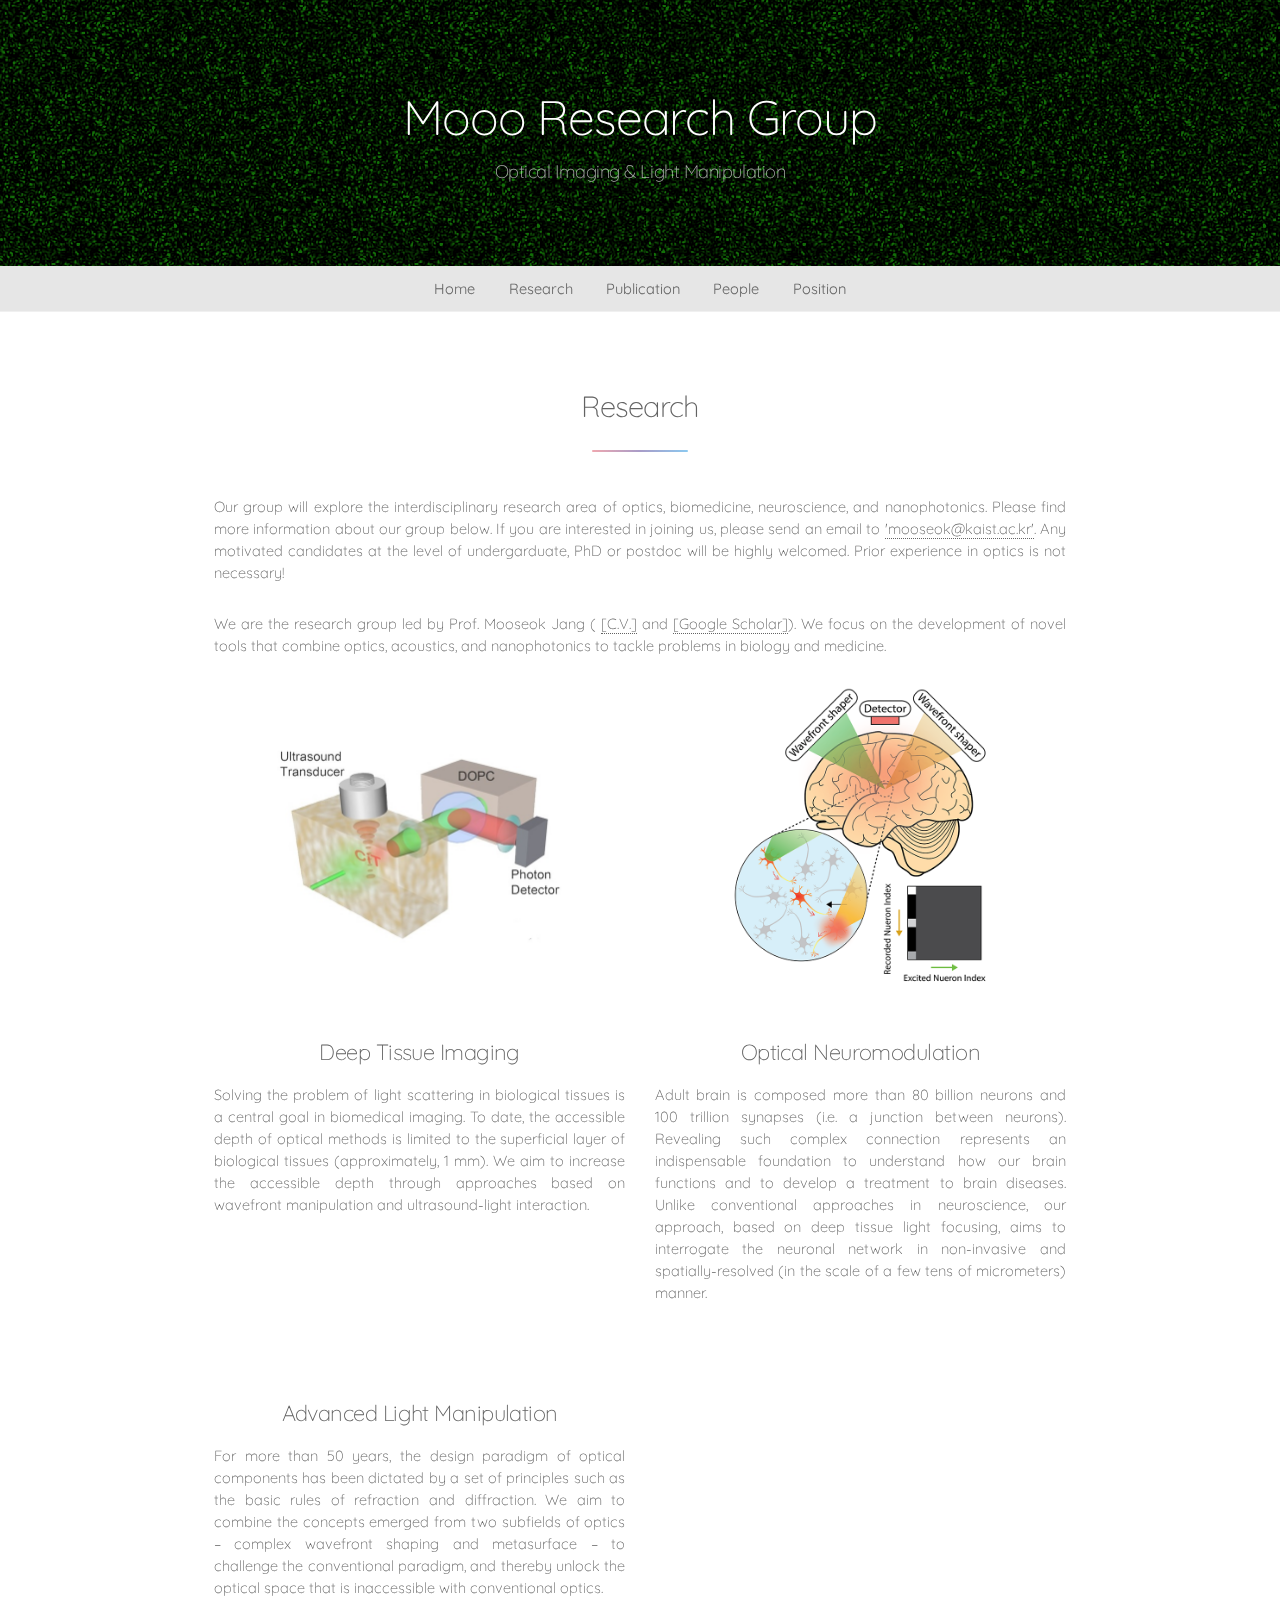
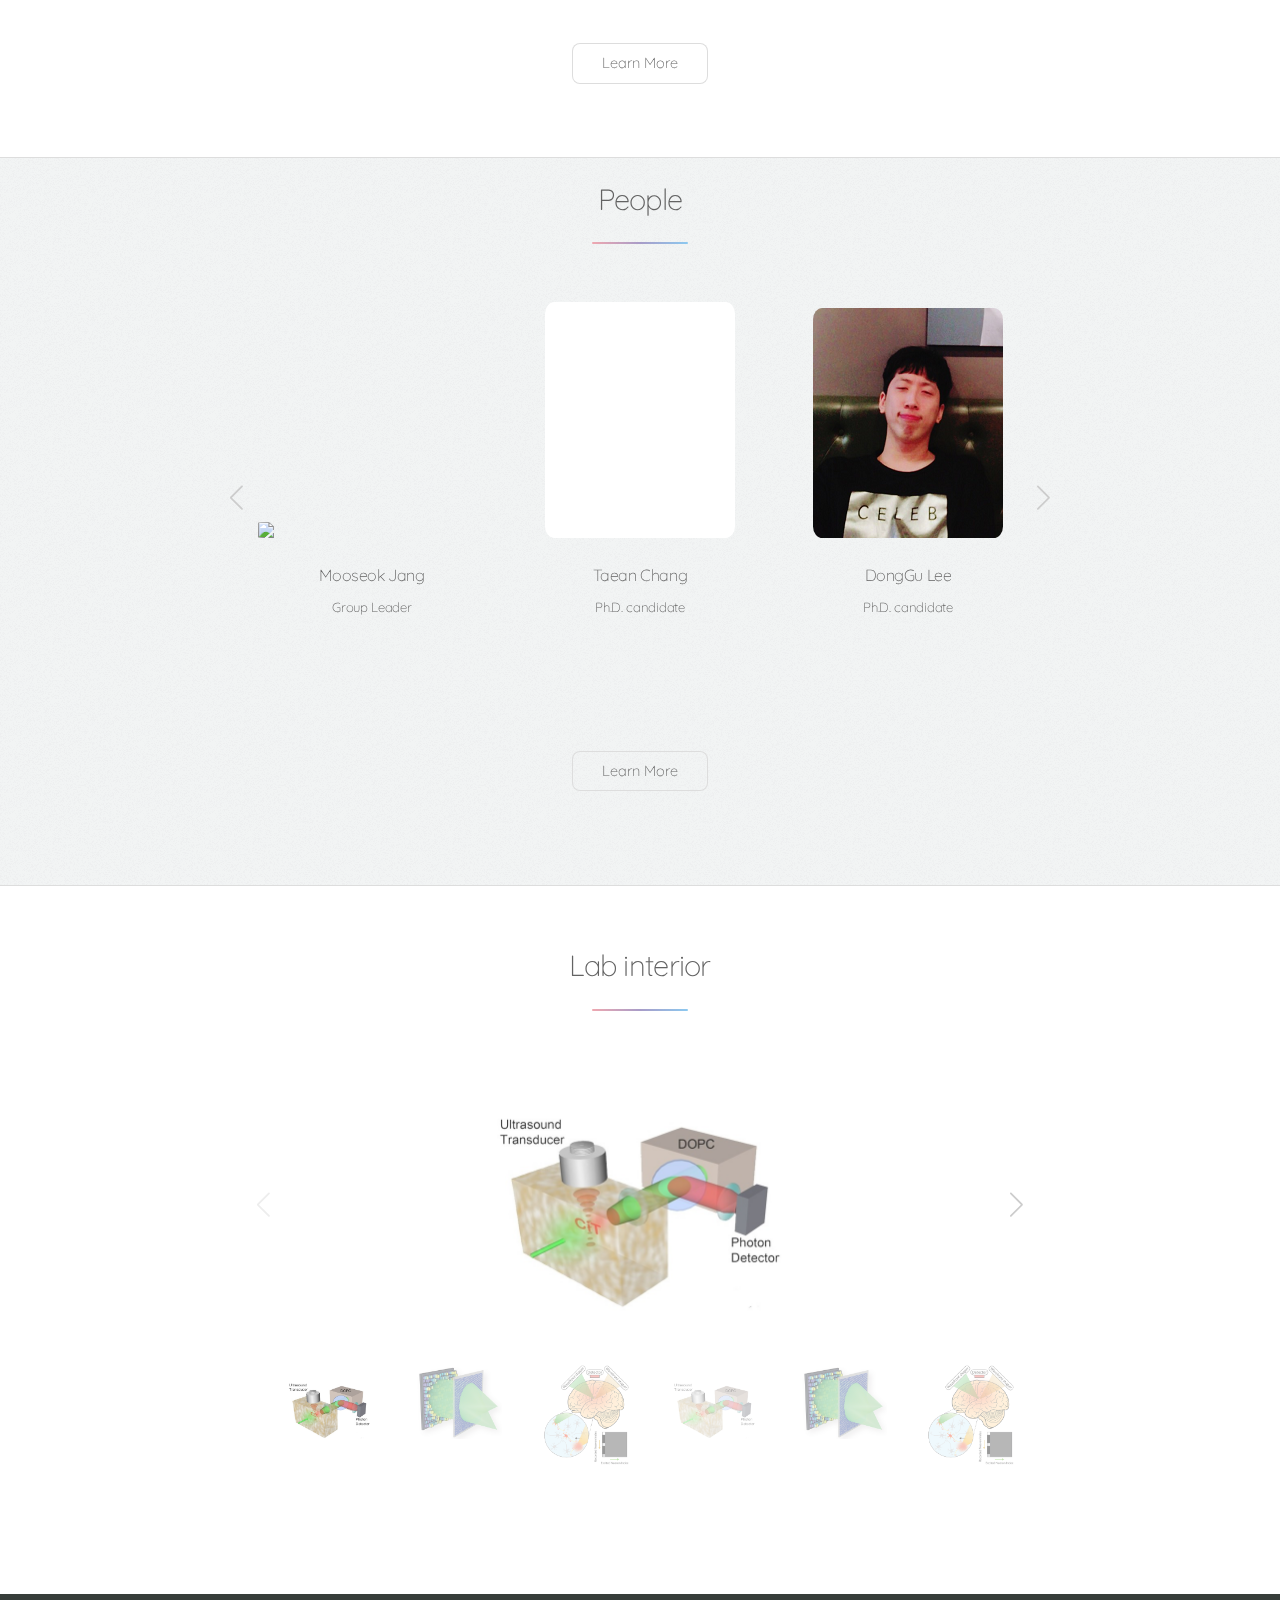
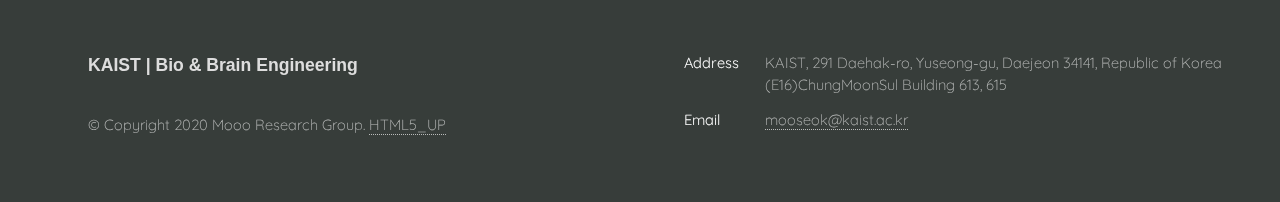
==== commit dd5c3df4: "v4" ====
--- a/index.html
+++ b/index.html
@@ -16,7 +16,7 @@
 
 		<style type="text/css">
 			.swiper-container {
-			  max-width: 90%;
+			  max-width: 100%;
 				height: 100%;
 				margin: auto;
 			}
@@ -25,18 +25,13 @@
 	  </style>
 	</head>
 
-	<body class="is-preload">
-		<!-- Swiper -->
-
-		<!-- Wrapper -->
-			<div id="wrapper">
-
 				<!-- Header -->
 					<header id="header" class="alt">
 						<!--<span class="logo"><img src="images/logo.svg" alt="" /></span>-->
 						<h1>Mooo Research Group</h1>
 						<p>Optical Imaging & Light Manipulation</p>
 					</header>
+
 
 				<!-- Nav -->
 					<nav id="nav">
@@ -51,7 +46,8 @@
 
 				<!-- Main -->
 					<div id="main">
-
+						<!-- Wrapper -->
+							<div id="wrapper">
 						<!-- First Section -->
 							<section id="first" class="main special">
 								<header class="major">
@@ -90,7 +86,7 @@
 											<img class="io-img" data-src="images/FIG3_LightManipulation_resize.jpg"  />
 										</div>
 										<h3 style="font-size:1.5em; padding-top:0.5em">Advanced Light Manipulation</h3>
-										<p style='text-align:left;'>For more than 50 years, the design paradigm of optical components has been dictated by a set of principles such as the basic rules of refraction and diffraction. We aim to combine the concepts emerged from two subfields of optics – complex wavefront shaping and metasurface – to challenge the conventional paradigm, and thereby unlock the optical space that is inaccessible with conventional optics.</p>
+										<p style='text-align:justify;'>For more than 50 years, the design paradigm of optical components has been dictated by a set of principles such as the basic rules of refraction and diffraction. We aim to combine the concepts emerged from two subfields of optics – complex wavefront shaping and metasurface – to challenge the conventional paradigm, and thereby unlock the optical space that is inaccessible with conventional optics.</p>
 									</li>
 									<li><h3> </h3><div></div></li>
 								</ul>
@@ -103,9 +99,12 @@
 							</section>
 
 
+						</div>
 
 						<!-- PEOPLE -->
 							<section id="colorpoint" class="main special" style="color:white; padding:20px; ">
+								<!-- Wrapper -->
+									<div id="wrapper">
 								<header class="major">
 									<h2>People</h2>
 								</header>
@@ -189,10 +188,14 @@
 										<li><a href="People.html" class="button">Learn More</a></li>
 									</ul>
 								</footer>
+								</div>
 							</section>
+
 
 						<!-- Gallery -->
 							<section id="five" class="main special">
+								<!-- Wrapper -->
+									<div id="wrapper">
 								<header class="major">
 									<h2>Lab interior</h2>
 								</header>
@@ -226,16 +229,18 @@
 
 								<footer class="major">	</footer>
 
-
+						</div>
 							</section>
 
 					</div>
 
 				<!-- Footer -->
 					<footer id="footer">
+
 						<section>
-								<p>&copy; Copyright 2020 Mooo Research Group.</br>Theme : Stellar, designed by <a href="https://html5up.net">HTML5 UP.</a></p>
-								<p> KAIST | Bio & Brain Engineering</p>
+
+								<p style="font-size:1.2em; font-family:sans-serif; font-weight:600; color:#ddd"><a href="https://bioeng.kaist.ac.kr/" style="border:0px">KAIST | Bio & Brain Engineering </a></p>
+								<p>&copy; Copyright 2020 Mooo Research Group. <a href="https://html5up.net">HTML5_UP</a></p>
 						</section>
 						<section>
 							<dl class="alt">
@@ -248,7 +253,6 @@
 
 					</footer>
 
-			</div>
 
 		<!-- Scripts -->
 			<script src="assets/js/jquery.min.js"></script>
@@ -258,7 +262,7 @@
 			<script src="assets/js/breakpoints.min.js"></script>
 			<script src="assets/js/util.js"></script>
 			<script src="assets/js/main.js"></script>
-
+			<script src="assets/js/sticky.js"></script>
 			<script src="package/js/swiper.min.js"></script>
 
 			<!-- Image Lazy loading -->
@@ -299,20 +303,16 @@
 			          slidesPerView: 1,
 			          spaceBetween: 20,
 			        },
-							736: {
+			        980: {
 			          slidesPerView: 2,
-			          spaceBetween: 30,
+			          spaceBetween: 40,
 			        },
-			        980: {
+			        1280: {
 			          slidesPerView: 3,
 			          spaceBetween: 40,
 			        },
-			        1280: {
+							1600: {
 			          slidesPerView: 4,
-			          spaceBetween: 40,
-			        },
-							1600: {
-			          slidesPerView: 5,
 			          spaceBetween: 50,
 			        },
 			      }
--- a/assets/css/main.css
+++ b/assets/css/main.css
@@ -162,26 +162,35 @@
 	}
 	/*대표 배경색*/
 	body {
-		background-color: #fff;
+		background-color: #000;
 		/*
 		background-image: url("images/overlay.png"), -moz-linear-gradient(45deg, #e37682 15%, #5f4d93 85%);
 		background-image: url("images/overlay.png"), -webkit-linear-gradient(45deg, #e37682 15%, #5f4d93 85%);
 		background-image: url("images/overlay.png"), -ms-linear-gradient(45deg, #e37682 15%, #5f4d93 85%);
 		background-image: url("images/overlay.png"), linear-gradient(45deg, #e37682 15%, #5f4d93 85%);*/
-
 	}
 	body:after {
-		/*background-image: url("images/s1.jpg"), linear-gradient(0deg, rgba(200,255,200,0.5) 0%, rgba(200,200,200,0.5) 100%);*/
+    /*
 		background-color: #a2ada2;
 		background-color: #000;
-		background-image: url("images/overlay4.png");
-		position: fixed;
+  background-image: url("images/overlay3.png"), linear-gradient(0deg, rgba(200,255,200,0.5) 0%, rgba(200,200,200,0.5) 100%);
+
+        filter: alpha(opacity=100);
+            background-image: url("images/s5.png");
+            opacity:0.1!important;
+            background-image: url("images/s8.png"), linear-gradient(0deg, rgba(0,0,0,0.1) 0%, rgba(0,0,0,0.1) 100%);
+*/
+  background-image: url("images/high_200_50.png");
+  opacity:0.9!important;
+  animation: fadeIn;
+  animation-duration: 3s;
+    position: fixed;
 		top:0;
 		left:0;
 		right:0;
 		bottom: 0;
 	 background-repeat:repeat;
-	 opacity:0.06!important;
+
 	 z-index:-1;
 	 content:"";
 	}
@@ -199,7 +208,10 @@
 /* Type */
 
 	body {
-		background-color: #a2ada2;
+    background-color: #0F4C81;
+    background-color:  #10203F;
+    background-color: #0A1836;
+    background-color: #000;
 		color: rgba(255, 255, 255, 0.65);
 	}
 
@@ -249,7 +261,7 @@
 		}
 
 	strong, b {
-		font-weight: 400;
+		font-weight: 600;
 	}
 
 	em, i {
@@ -962,12 +974,6 @@
 			display: block;
 		}
 
-		.image.research img	{
-			width: 400px;
-			height: 300px;
-			max-width:100%;
-		}
-
 		.image.left, .image.right {	max-width: 40%;	}
 
 			.image.left img, .image.right img {	width: 100%;}
@@ -1232,6 +1238,7 @@
 	}
 
 	header.major {
+    /*제목 아래 여백*/
 		margin-bottom: 3em;
 	}
 
@@ -1304,31 +1311,33 @@
 
 	.table-wrapper {
 		-webkit-overflow-scrolling: touch;
-		overflow:visible;
 		}
 
 
 	table {
 		margin: 0 0 2em 0;
 		width: 100%;
-		overflow:visible;
+		overflow: visible;
+		display:table;
 	}
 
 		table tbody tr {
 			border: solid 1px;
 			border-left: 0;
 			border-right: 0;
-			border-color: #dddddd;
+			border-color: rgba(230,230,230,1);
+			overflow:auto;
 		}
 
 		table tbody tr:nth-child(2n + 1) {
-			background-color: rgba(222, 222, 222, 0.25);
+			background-color: rgba(222, 222, 222, 0);
 		}
 
 		table td {
-			padding: 0.2em 0.65em 0.2em 0.65em;
 			text-align: left;
 			vertical-align: middle;
+			background-color: transparent !important;
+			display:table-cell;
 		}
 
 		table th {
@@ -1345,7 +1354,7 @@
 		}
 
 		table tfoot {
-			border-top: solid 2px;
+			border-top: solid 1.8px;
 			border-top-color: #dddddd;
 		}
 
@@ -1465,14 +1474,14 @@
 
 		/* 최상단 */
 		#header.alt {
-			padding: 5em 3em 1em 3em ;
+			padding: 7em 2em 3em 2em ;
 			animation: fadeIn;
-			animation-duration: 2s;
+			animation-duration: 1.5s;
 		}
 
 			#header.alt h1 {
-				font-size: 3em;
-				font-weight: 400;
+				font-size: 3.3em;
+				font-weight: 300;
 				letter-spacing: -0.025em;
 			}
 			#header.alt > * {
@@ -1571,30 +1580,23 @@
 			opacity: 0;
 		}
 
-		body.is-preload #header.alt .logo {
-			-moz-transform: scale(0.8) rotate(-30deg);
-			-webkit-transform: scale(0.8) rotate(-30deg);
-			-ms-transform: scale(0.8) rotate(-30deg);
-			transform: scale(0.8) rotate(-30deg);
-		}
 
 /* Nav */
 
 	#nav {
-		-moz-transition: all 0.3s ease-in-out;
-		-webkit-transition:  all 0.3s ease-in-out;
-		-ms-transition:  all 0.3s ease-in-out;
-		transition:  all 0.3s  ease-in-out;
-		background-color: #ffffff;
+		-moz-transition: background-color 1s, padding-bottom 1s, ease-in-out;
+		-webkit-transition: background-color 1s, padding-bottom 1s, ease-in-out;
+		-ms-transition: background-color 1s, padding-bottom 1s, ease-in-out;
+		transition: background-color 1s, padding-bottom 1s, ease-in-out;
 		color: #636363; /* nav 글씨색 */
-		padding: 0.3em;
+    font-weight: 400;
+		padding: 0.4em;
 		position:relative;
-		transform: translateY(10px);
-		background-color: #f7f7f7; /* nav 배경색 */
-		border-top-left-radius: 0.25em;
-		border-top-right-radius: 0.25em;
+		background-color: rgba(230,230,230,1); /* nav 배경색 */
 		cursor: default;
 		text-align: center;
+    width:100%;
+    border-bottom: solid 1px rgba(250,250,250,0.5);
 	}
 
 		#nav input, #nav select, #nav textarea {
@@ -1627,7 +1629,7 @@
 		}
 
 		#nav + #main {
-			padding-top: 1.25em;
+			padding-top: 5em;
 		}
 
 		#nav ul {
@@ -1637,10 +1639,6 @@
 		}
 
 			#nav ul li {
-				-moz-transition: all 0.3s ease-in-out;
-				-webkit-transition:  all 0.3s ease-in-out;
-				-ms-transition:  all 0.3s ease-in-out;
-				transition:  all 0.3s  ease-in-out;
 				display: inline-block;
 				margin: auto; /* nav 각 요소 외부 간격 결정*/
 				padding: 0;
@@ -1663,7 +1661,7 @@
 				}
 
 					#nav ul li a:hover {
-						background-color: rgba(222, 222, 222, 0.25);
+						background-color: rgba(250, 250, 250, 0.4);
 					}
 
 					#nav ul li a.active {
@@ -1675,12 +1673,13 @@
 			position: fixed;
 			top: 0px; left:0; right:0;
 			transform: none;
-			width:auto;
-			padding: 0.5em 0.5em;
-			background-color: rgba(247, 247, 247, 0.95);
-			border-top-left-radius: 0;
+			width:100%;
+			padding: 1em 0.5em;
+			background-color: rgba(150, 150, 150, 0.8);
+      border-top-left-radius: 0;
 			border-top-right-radius: 0;
 			z-index: 10000;
+      color:white;
 		}
 
 			#nav.alt ul li {
@@ -1728,7 +1727,6 @@
 	#main {
 		background-color: #ffffff;
 		color: #636363;
-		border-radius: 0.25em;
 	}
 
 		#main input, #main select, #main textarea {
@@ -2050,9 +2048,10 @@
 		-webkit-flex-wrap: wrap;
 		-ms-flex-wrap: wrap;
 		flex-wrap: wrap;
-		padding: 5em 5em 3em 5em ;
+		padding: 4em 5em 1em 5em ;
 		width: calc(100% + 2em);
-		margin: 0 0 3em -2em;
+		margin: 0 0 0em 0em;
+    background-color: #373D3A;
 	}
 
 		#footer > * {
@@ -2102,13 +2101,19 @@
 
 /* Wrapper - 메인 창 너비 결정 */
 
-	#wrapper {
-		max-width: calc(85% - 10em);
-		margin: 0 auto;
-	}
+    #wrapper {
+      max-width: calc(60% - 5em);
+      margin: 0 auto;
+      padding-bottom: 3em;
+    }
+    @media screen and (max-width: 1480px) {
+			#wrapper {
+				max-width: calc(70% - 3em);
+			}
+		}
 		@media screen and (max-width: 980px) {
 			#wrapper {
-				max-width: calc(100% - 8em);
+				max-width: calc(90% - 3em);
 			}
 		}
 		@media screen and (max-width: 736px) {
@@ -2117,73 +2122,80 @@
 			}
 		}
 		@media screen and (max-width: 480px) {
-
 			#wrapper {
 				max-width: calc(100% - 2em);
 			}
-
 		}
 
 		@media screen and (max-width: 360px) {
-
 			#wrapper {
 				max-width: calc(100% - 0.5em);
 			}
-
 		}
 
 
 /* 직접 작성*/
 
 .io-img {
-	width: 80%;
-	height: 80%;
 	background: rgba(100,100,100,0.05);
 }
 
 /* Publication */
 .pub_thumb {
-	text-align: center;
-	min-width: 200px;
-	height: 150px;
-	padding-top: 0.5em;
-}
-
+  height:140px;
+  text-align: center;
+  line-height: 140px;
+}
+.pub_fig {
+	width:20%;
+}
+table td{
+  padding: 0.3em 0.7em 0.5em 0.7em;
+}
 @media (hover: hover) {
 	.pub_thumb:hover img{
-			transform: scale(2.6);
-			-webkit-transform: scale(2.6);
-			-moz-transform: scale(2.6);
-			-ms-transform: scale(2.6);
-			-o-transform: scale(2.6);
+			transform: scale(2.4);
+			-webkit-transform: scale(2.4);
+			-moz-transform: scale(2.4);
+			-ms-transform: scale(2.4);
+			-o-transform: scale(2.4);
 			z-index: 100000;
 			position: relative;
-			box-shadow : rgba(0,0,0,0.5) 0 0 0 9999px;
-			transition: transform 0.5s, background-color 0s;
+			box-shadow : rgba(40,40,40,0.5) 0 0 0 9999px;
+			transition: transform 0.3s, box-shadow 1s;
 			transition-timing-function: ease-in-out;
+      transition-delay: 0.2s;
 	}
 }
 .pub_thumb img{
 	text-align: center;
 	max-width:100%; max-height:100%; width:auto; height:auto;
+	margin:0;
 	border-radius: 8px;
-	transition: width 0.2s, height 0.2s, transform 0.5s, background-color 0s;
-	transition-timing-function: ease-in-out;
 	background: white;
 	padding: 8px;
+  position: inline;
+  vertical-align: middle;
 }
 .pub_reference {
-	width: 70%;
-	font-size: 0.8em;
+	font-size: 0.95em;
+	width:80%;
+  color:black;
+  font-weight:400;
 }
 .pub_reference h4{
-	font-size: 1.3em;
-	font-weight: 400;
+	font-size: 1.25em;
+	font-weight: 500;
+  height:2;
 }
 @media all and (max-width:736px) {
 	table td {
 		display: block;
-	}
+    border:0px;
+	}
+  .pub_fig {
+  	width:100%;
+  }
 	.pub_reference h4{
 		padding-top: 1em;
 		line-height:1.2;
@@ -2207,3 +2219,89 @@
 .gallery-thumbs img {max-width: 100%;	max-height:10vw;	margin: auto;}
 .gallery-thumbs .swiper-slide {height: 100%; opacity: 0.4;	cursor: pointer;}
 .gallery-thumbs .swiper-slide-thumb-active {opacity: 1;}
+
+.image.research img	{
+  max-width: 400px;
+  max-height: 300px;
+  width:auto;
+  height:auto;
+}
+
+.et-hero-tabs,
+.et-slide {
+    display: flex;
+    flex-direction: column;
+    justify-content: center;
+    align-items: center;
+    height: 100vh;
+    position: relative;
+    background: #eee;
+        text-align: center;
+        padding: 0 2em;
+    h1 {
+        font-size: 2rem;
+        margin: 0;
+        letter-spacing: 1rem;
+    }
+    h3 {
+        font-size: 1rem;
+        letter-spacing: 0.3rem;
+        opacity: 0.6;
+    }
+}
+
+.et-hero-tabs-container {
+    display: flex;
+    flex-direction: row;
+    position: absolute;
+    bottom: 0;
+    width: 100%;
+    height: 70px;
+    box-shadow: 0 0 20px rgba(0, 0, 0, 0.1);
+    background: #fff;
+    z-index: 10;
+    &--top {
+        position: fixed;
+        top: 0;
+    }
+}
+
+.et-hero-tab {
+    display: flex;
+    justify-content: center;
+    align-items: center;
+    flex: 1;
+    color: #000;
+    letter-spacing: 0.1rem;
+        transition: all 0.5s ease;
+        font-size: 0.8rem;
+      &:hover {
+            color:white;
+      background: rgba(102,177,241,0.8);
+            transition: all 0.5s ease;
+    }
+}
+
+.et-hero-tab-slider {
+    position: absolute;
+    bottom: 0;
+    width: 0;
+    height: 6px;
+    background: #66B1F1;
+    transition: left 0.3s ease;
+}
+
+@media (min-width: 800px) {
+    .et-hero-tabs,
+    .et-slide {
+    h1 {
+        font-size: 3rem;
+    }
+    h3 {
+        font-size: 1rem;
+    }
+    }
+    .et-hero-tab {
+        font-size: 1rem;
+    }
+}
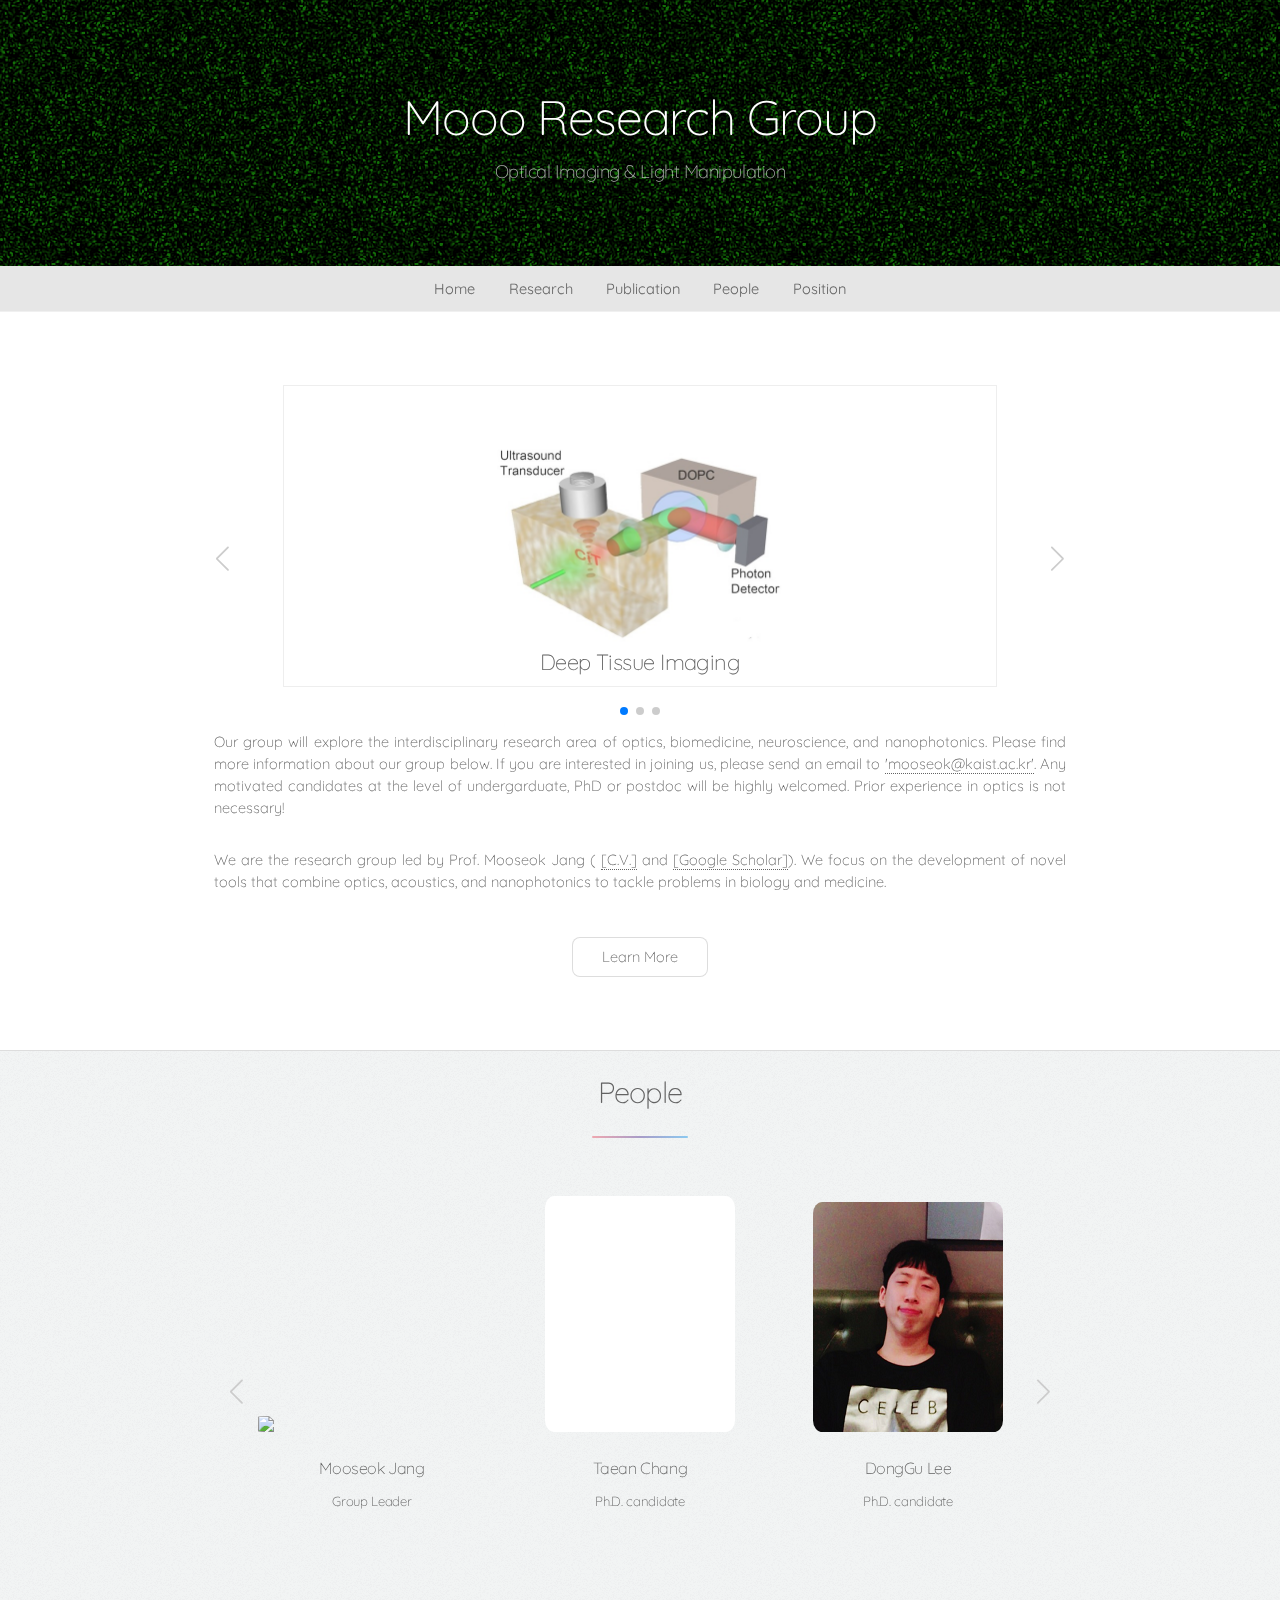
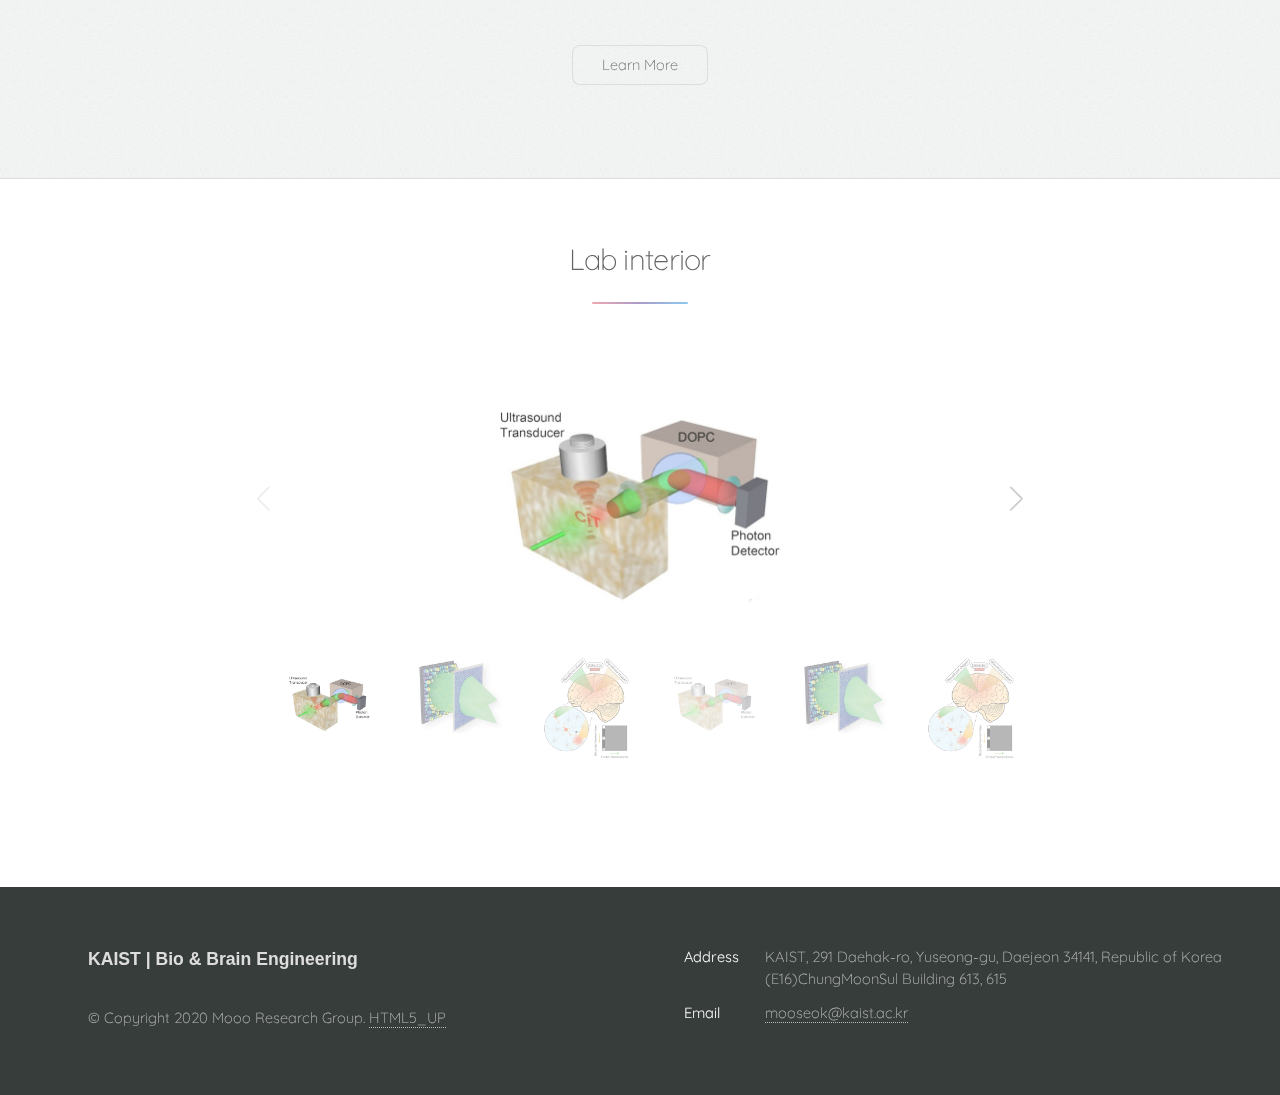
==== commit 46210a26: "." ====
--- a/index.html
+++ b/index.html
@@ -22,6 +22,19 @@
 			}
 			.swiper-slide {margin: 0 auto auto auto;}
 			.io-img { margin-bottom: 2rem; }
+			.research-poster{
+				width:90%;
+				height:300px;
+				max-width:100%; max-height:100%;
+				border:solid 1px #eee;
+				text-align: center;
+			}
+			.research-poster img{
+				position: relative;
+				vertical-align: middle;
+				width:auto; height:auto;
+				max-width:100%; max-height:100%;
+			}
 	  </style>
 	</head>
 
@@ -50,46 +63,50 @@
 							<div id="wrapper">
 						<!-- First Section -->
 							<section id="first" class="main special">
-								<header class="major">
-									<h2>Research</h2>
-								</header>
+								<div class="swiper-container single-auto">
+									<div class="swiper-wrapper">
+
+											<!-- mooseok jang -->
+											<div class="swiper-slide">
+													<div class="research-poster">
+														<img src="images/FIG1_DeepTissue_Resize.jpg"  />
+													</div>
+													<div class="name" >
+													<h3 style="font-size:1.5em; padding-top:0.5em">Deep Tissue Imaging</h3>
+													</div>
+												</div>
+											<!-- mooseok jang -->
+											<div class="swiper-slide">
+													<div class="research-poster">
+														<img src="images/FIG2_Neuromodulation_resize.png"  />
+													</div>
+													<div class="name" >
+														<h3 style="font-size:1.5em; padding-top:0.5em">Optical Neuromodulation</h3>
+													</div>
+												</div>
+											<!-- mooseok jang -->
+											<div class="swiper-slide">
+													<div class="research-poster">
+														<img src="images/FIG3_LightManipulation_resize.jpg"  />
+													</div>
+													<div class="name">
+													<h3 style="font-size:1.5em; padding-top:0.5em">Advanced Light Manipulation</h3>
+													</div>
+											</div>
+										</div>
+									</br></br>
+										<div class="swiper-pagination"></div>
+										<div class="swiper-button-next"></div>
+										<div class="swiper-button-prev"></div>
+									</div>
+
+
+
 								<div style='text-align:justify;'>
 								<p>Our group will explore the interdisciplinary research area of optics, biomedicine, neuroscience, and nanophotonics. Please find more information about our group below. If you are interested in joining us, please send an email to <a href="mailto:%20mooseok@kaist.ac.kr">'mooseok@kaist.ac.kr'</a>. Any motivated candidates at the level of undergarduate, PhD or postdoc will be highly welcomed. Prior experience in optics is not necessary!</p>
 
 								<p>We are the research group led by Prof. Mooseok Jang (	<a href="http://mooo.ivyro.net/Mooseok%20Jang_CV_PUBLIC.pdf">[C.V.]</a> and <a href="https://scholar.google.com/citations?user=QYPGDkAAAAAJ&hl=en">[Google Scholar]</a>). We focus on the development of novel tools that combine optics, acoustics, and nanophotonics to tackle problems in biology and medicine.</p>
 							</div>
-
-								<ul class="features">
-									<!-- Research 1 -->
-									<li>
-										<div class="image research">
-											<img class="io-img" data-src="images/FIG1_DeepTissue_Resize.jpg" />
-										</div>
-
-										<h2 style="font-size:1.5em; padding-top:0.5em">Deep Tissue Imaging</h2>
-										<p style='text-align:justify;'>Solving the problem of light scattering in biological tissues is a central goal in biomedical imaging. To date, the accessible depth of optical methods is limited to the superficial layer of biological tissues (approximately, 1 mm). We aim to increase the accessible depth through approaches based on wavefront manipulation and ultrasound-light interaction.</p>
-									</li>
-									<!-- Research 2 -->
-									<li>
-										<div class="image research">
-											<img class="io-img" data-src="images/FIG2_Neuromodulation_resize.png" />
-										</div>
-										<h3 style="font-size:1.5em; padding-top:0.5em">Optical Neuromodulation</h3>
-										<p style='text-align:justify;'>Adult brain is composed more than 80 billion neurons and 100 trillion synapses (i.e. a junction between neurons). Revealing such complex connection represents an indispensable foundation to understand how our brain functions and to develop a treatment to brain diseases. Unlike conventional approaches in neuroscience, our approach, based on deep tissue light focusing, aims to interrogate the neuronal network in non-invasive and spatially-resolved (in the scale of a few tens of micrometers) manner.</p>
-									</li>
-								</ul>
-
-								<ul class="features">
-									<!-- Research 3 -->
-									<li>
-										<div class="image research">
-											<img class="io-img" data-src="images/FIG3_LightManipulation_resize.jpg"  />
-										</div>
-										<h3 style="font-size:1.5em; padding-top:0.5em">Advanced Light Manipulation</h3>
-										<p style='text-align:justify;'>For more than 50 years, the design paradigm of optical components has been dictated by a set of principles such as the basic rules of refraction and diffraction. We aim to combine the concepts emerged from two subfields of optics – complex wavefront shaping and metasurface – to challenge the conventional paradigm, and thereby unlock the optical space that is inaccessible with conventional optics.</p>
-									</li>
-									<li><h3> </h3><div></div></li>
-								</ul>
 
 								<footer class="major">
 									<ul class="actions special">
@@ -317,7 +334,23 @@
 			        },
 			      }
 			    });
-
+					new Swiper('.single-auto', {
+						slidesPerView: 1,
+						spaceBetween: 30,
+						loop: true,
+			      autoplay: {
+			        delay: 3000,
+			        disableOnInteraction: false,
+			      },
+			      pagination: {
+			        el: '.swiper-pagination',
+			        clickable: true,
+			      },
+			      navigation: {
+			        nextEl: '.swiper-button-next',
+			        prevEl: '.swiper-button-prev',
+			      }
+			    });
 					 var galleryThumbs = new Swiper('.gallery-thumbs', {
 			      spaceBetween: 10,
 			      slidesPerView: 8,
--- a/assets/css/main.css
+++ b/assets/css/main.css
@@ -2075,7 +2075,7 @@
 			#footer {
 				padding: 4em 3em 2em 3em ;
 				display: block;
-				margin: 0 0 3em 0;
+				margin: 0 0 0em 0;
 				width: 100%;
 			}
 
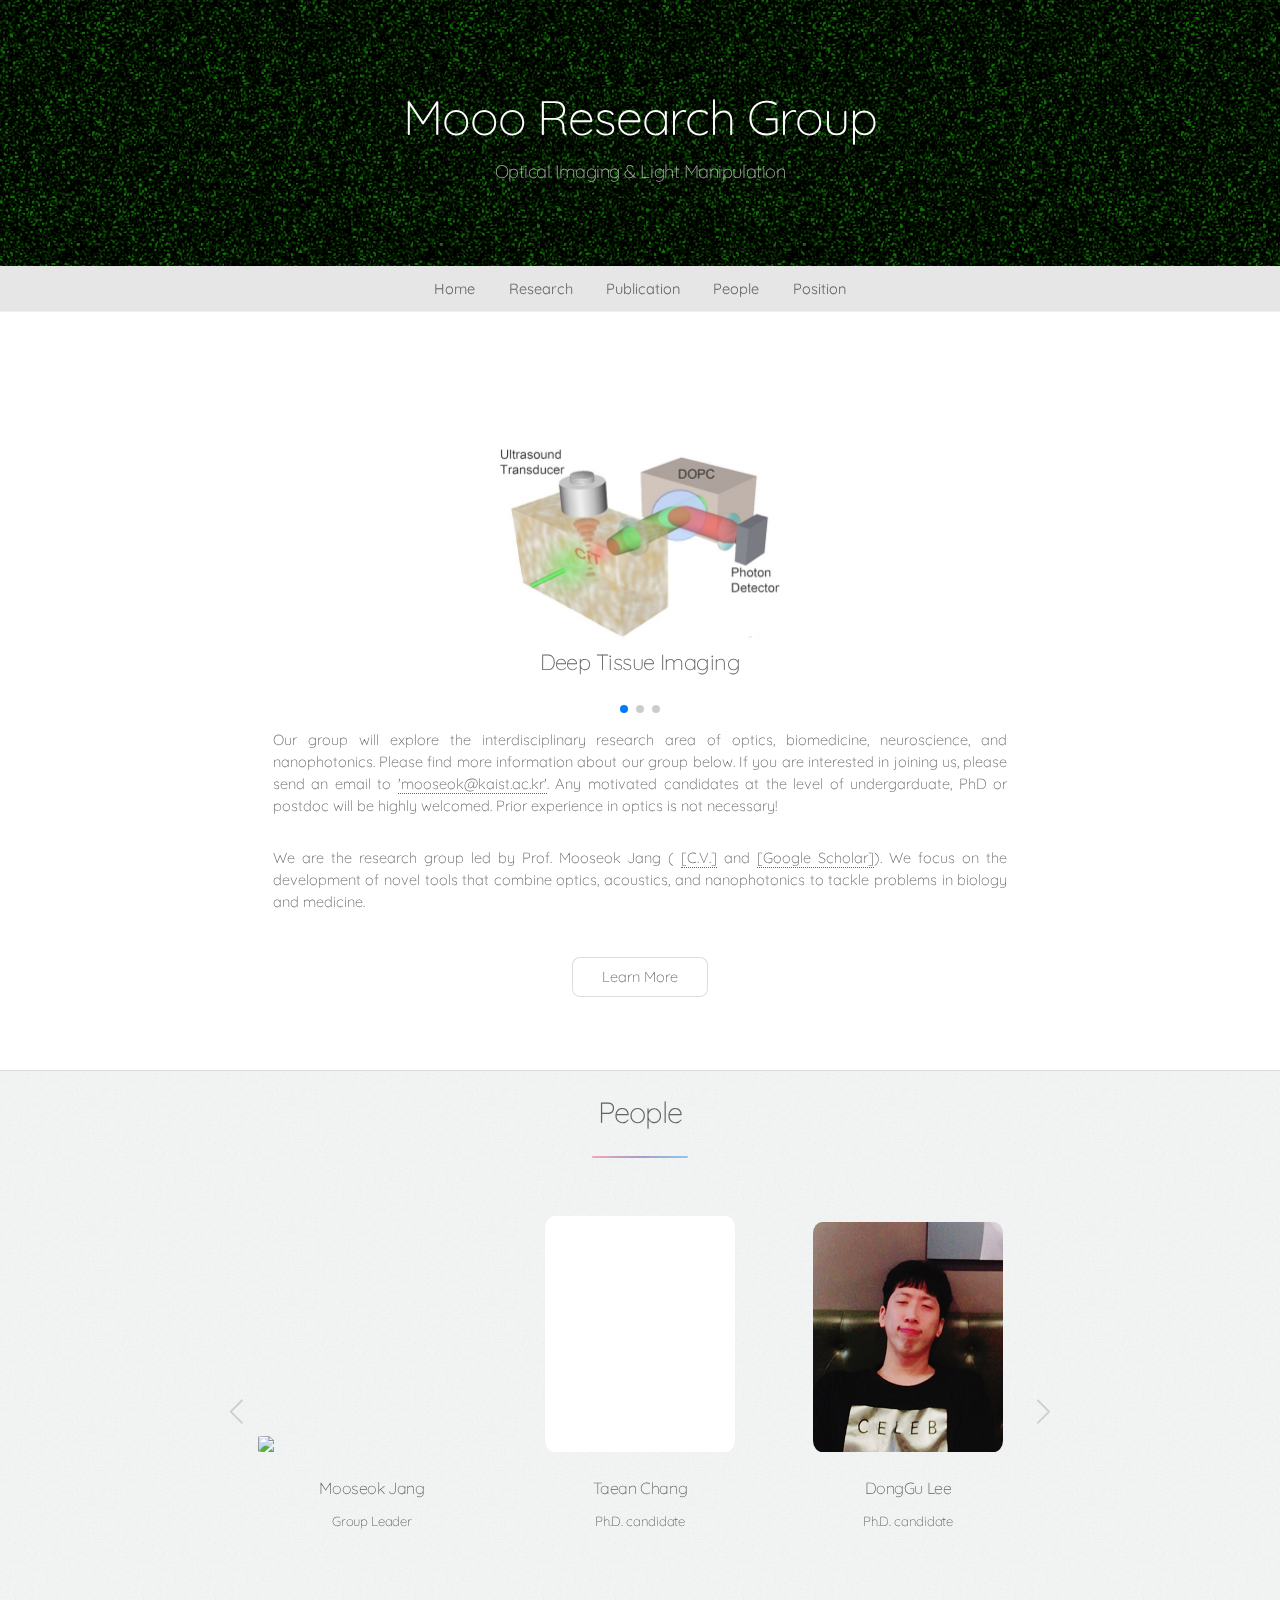
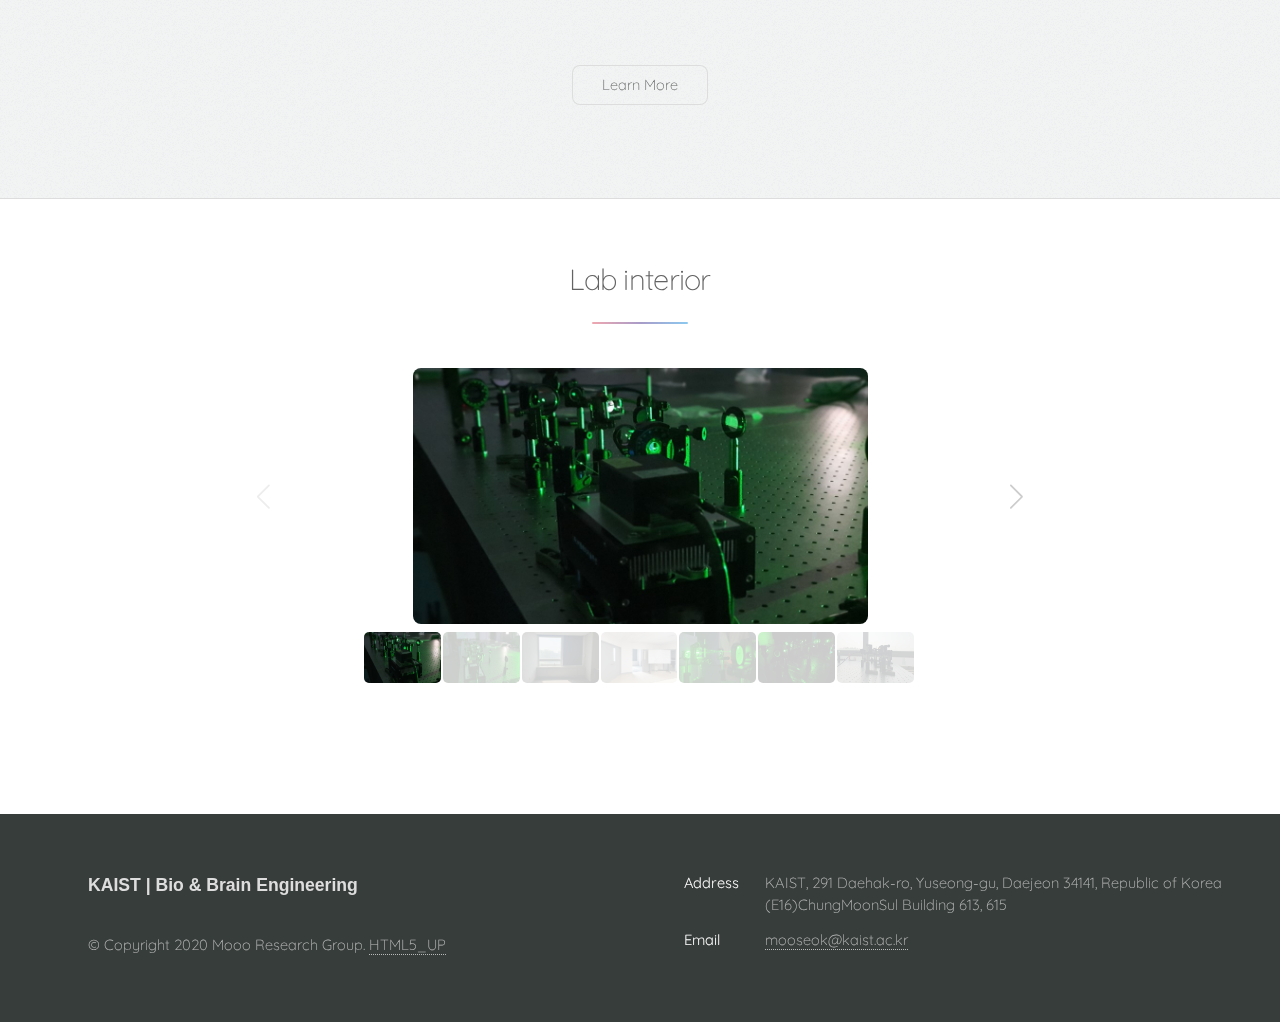
==== commit bce40118: "." ====
--- a/index.html
+++ b/index.html
@@ -26,7 +26,6 @@
 				width:90%;
 				height:300px;
 				max-width:100%; max-height:100%;
-				border:solid 1px #eee;
 				text-align: center;
 			}
 			.research-poster img{
@@ -34,6 +33,9 @@
 				vertical-align: middle;
 				width:auto; height:auto;
 				max-width:100%; max-height:100%;
+			}
+			.single-auto{
+				width:70%;
 			}
 	  </style>
 	</head>
@@ -96,13 +98,11 @@
 										</div>
 									</br></br>
 										<div class="swiper-pagination"></div>
-										<div class="swiper-button-next"></div>
-										<div class="swiper-button-prev"></div>
 									</div>
 
 
 
-								<div style='text-align:justify;'>
+								<div style='text-align:justify; padding: 0 4em 0 4em'>
 								<p>Our group will explore the interdisciplinary research area of optics, biomedicine, neuroscience, and nanophotonics. Please find more information about our group below. If you are interested in joining us, please send an email to <a href="mailto:%20mooseok@kaist.ac.kr">'mooseok@kaist.ac.kr'</a>. Any motivated candidates at the level of undergarduate, PhD or postdoc will be highly welcomed. Prior experience in optics is not necessary!</p>
 
 								<p>We are the research group led by Prof. Mooseok Jang (	<a href="http://mooo.ivyro.net/Mooseok%20Jang_CV_PUBLIC.pdf">[C.V.]</a> and <a href="https://scholar.google.com/citations?user=QYPGDkAAAAAJ&hl=en">[Google Scholar]</a>). We focus on the development of novel tools that combine optics, acoustics, and nanophotonics to tackle problems in biology and medicine.</p>
@@ -221,11 +221,12 @@
 								<div class="swiper-container gallery-top">
 							    <div class="swiper-wrapper">
 										<div class="swiper-slide"><img  data-src="images/interior/lab1.jpg" class="swiper-lazy" ></div>
-										<div class="swiper-slide"><img  data-src="images/interior/lab2.jpg" class="swiper-lazy"></div>
+										<div class="swiper-slide"><img  data-src="images/interior/lab2.jpg" class="swiper-lazy" ></div>
 										<div class="swiper-slide"><img  data-src="images/interior/lab3.jpg" class="swiper-lazy"  ></div>
 										<div class="swiper-slide"><img  data-src="images/interior/lab4.jpg" class="swiper-lazy"  ></div>
 										<div class="swiper-slide"><img  data-src="images/interior/lab5.jpg" class="swiper-lazy"  ></div>
 										<div class="swiper-slide"><img  data-src="images/interior/lab6.jpg" class="swiper-lazy"  ></div>
+										<div class="swiper-slide"><img  data-src="images/interior/lab7.png" class="swiper-lazy"  ></div>
 									</div>
 									<!-- Add Arrows -->
 									<div class="swiper-button-next"></div>
@@ -235,12 +236,13 @@
 								<!-- Thumbnails -->
 								<div class="swiper-container gallery-thumbs">
 									<div class="swiper-wrapper">
-										<div class="swiper-slide"><img data-src="images/interior/lab1.jpg" class="swiper-lazy"   ></div>
-										<div class="swiper-slide"><img data-src="images/interior/lab2.jpg" class="swiper-lazy"  ></div>
-										<div class="swiper-slide"><img data-src="images/interior/lab3.jpg" class="swiper-lazy"  ></div>
-										<div class="swiper-slide"><img data-src="images/interior/lab4.jpg" class="swiper-lazy"  ></div>
-										<div class="swiper-slide"><img data-src="images/interior/lab5.jpg" class="swiper-lazy"  ></div>
-										<div class="swiper-slide"><img data-src="images/interior/lab6.jpg" class="swiper-lazy"  ></div>
+										<div class="swiper-slide"><img  src="images/interior/lab1.jpg" ></div>
+										<div class="swiper-slide"><img  src="images/interior/lab2.jpg" ></div>
+										<div class="swiper-slide"><img  src="images/interior/lab3.jpg"  ></div>
+										<div class="swiper-slide"><img  src="images/interior/lab4.jpg"  ></div>
+										<div class="swiper-slide"><img  src="images/interior/lab5.jpg"  ></div>
+										<div class="swiper-slide"><img  src="images/interior/lab6.jpg"  ></div>
+										<div class="swiper-slide"><img  src="images/interior/lab7.png"  ></div>
 									</div>
 								</div>
 
@@ -307,6 +309,7 @@
 			        delay: 2000,
 			        disableOnInteraction: false,
 			      },
+						speed:800,
 			      pagination: {
 			        el: '.swiper-pagination',
 			        clickable: true,
@@ -338,6 +341,7 @@
 						slidesPerView: 1,
 						spaceBetween: 30,
 						loop: true,
+						speed:1000,
 			      autoplay: {
 			        delay: 3000,
 			        disableOnInteraction: false,
@@ -351,16 +355,15 @@
 			        prevEl: '.swiper-button-prev',
 			      }
 			    });
+
 					 var galleryThumbs = new Swiper('.gallery-thumbs', {
-			      spaceBetween: 10,
-			      slidesPerView: 8,
+			      spaceBetween: 2,
+			      slidesPerView: 'auto',
 			      freeMode: true,
-						lazy:{
-							loadPrevNext: true
-						},
 			      watchSlidesVisibility: true,
 			      watchSlidesProgress: true,
 			    });
+
 			    var galleryTop = new Swiper('.gallery-top', {
 			      spaceBetween: 30,
 						effect : 'fade',
--- a/assets/css/main.css
+++ b/assets/css/main.css
@@ -2214,10 +2214,11 @@
 /* Index */
 .gallery-top {height: 80%;	width: 100%;}
 .gallery-top .swiper-slide {background-color: white;}
-.gallery-top img {max-width: 90%;	height:300px;	 margin: auto;}
-.gallery-thumbs {height: 20%; box-sizing: border-box;  padding: 10px 0;}
-.gallery-thumbs img {max-width: 100%;	max-height:10vw;	margin: auto;}
-.gallery-thumbs .swiper-slide {height: 100%; opacity: 0.4;	cursor: pointer;}
+.gallery-top img {max-width: 90%;	height:20vw;	 margin: auto; border-radius: 8px;}
+
+.gallery-thumbs {display:inline-block; text-align: center; padding:0.5em 0em; margin: 0;}
+.gallery-thumbs img {margin:0; padding:0;text-align: center; width:100%;height: 100%;border-radius: 5px;}
+.gallery-thumbs .swiper-slide {text-align: center;margin:0; padding:0;display:inline-block; width:6vw; height:4vw; opacity: 0.2;	cursor: pointer;}
 .gallery-thumbs .swiper-slide-thumb-active {opacity: 1;}
 
 .image.research img	{
